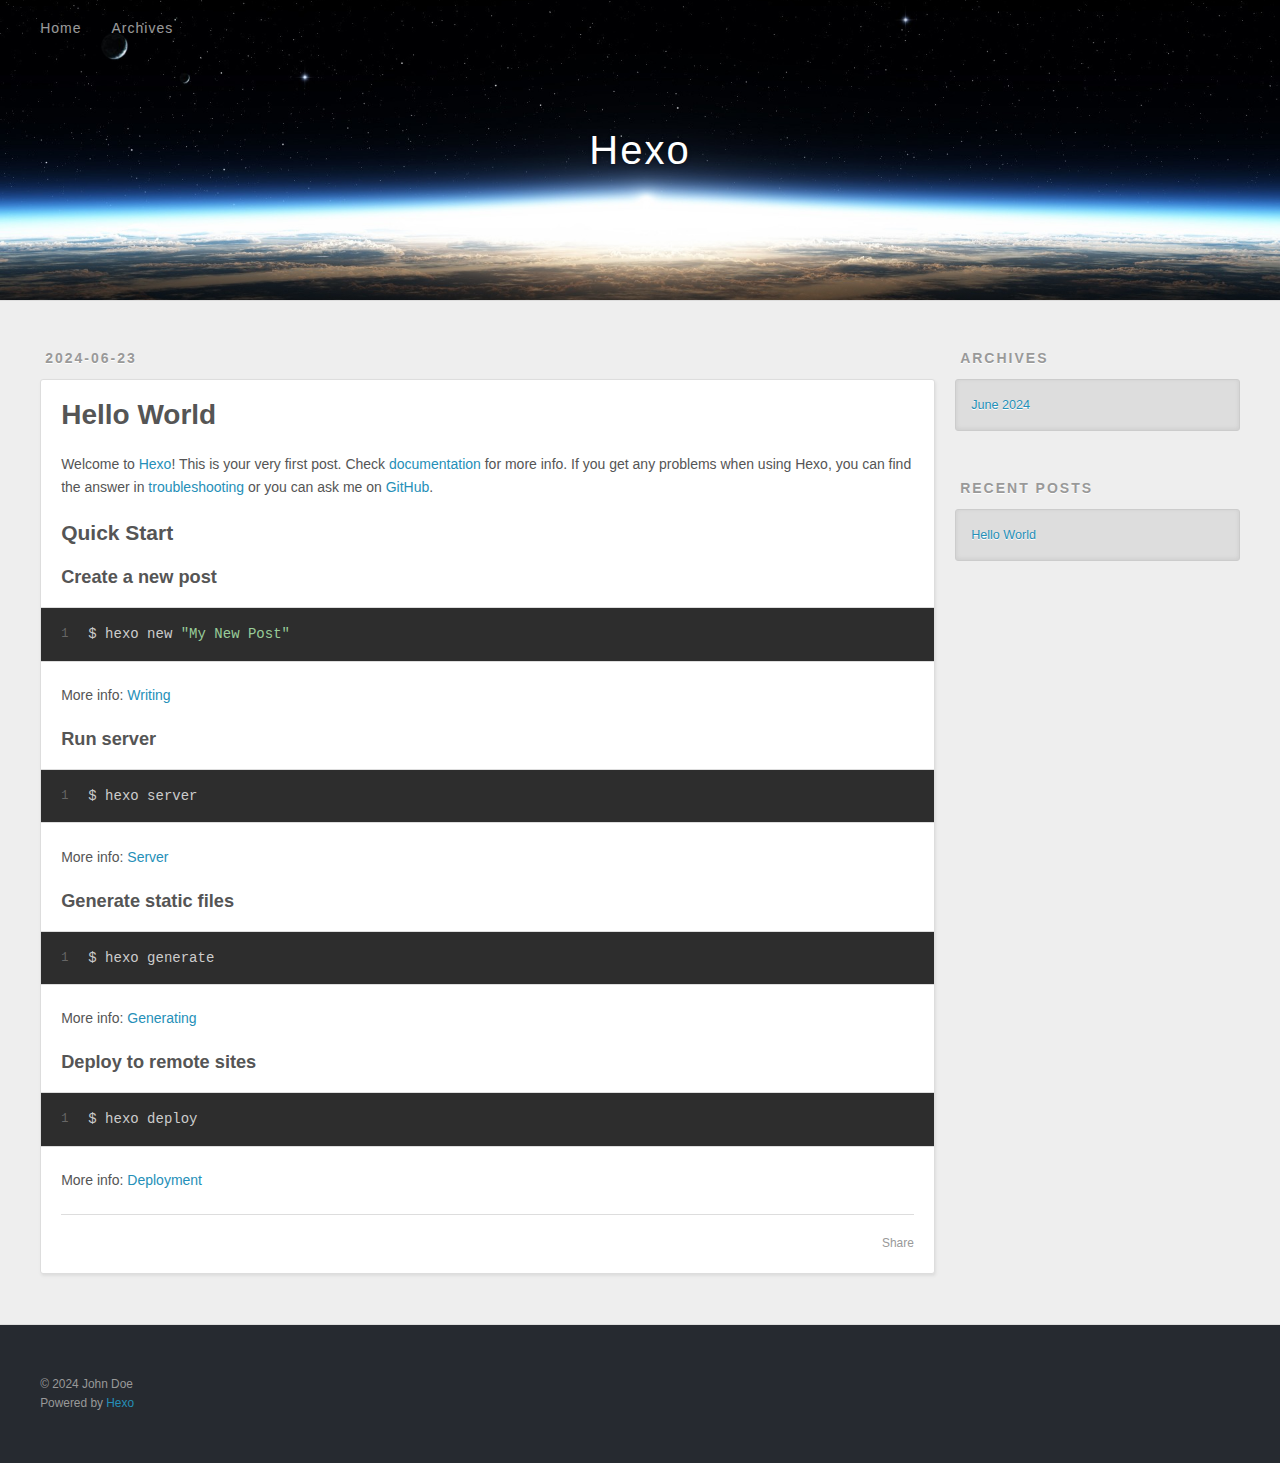
==== index.html @ 30209d8e "Site updated: 2024-06-23 23:14:55" ====
<!DOCTYPE html>
<html>
<head>
  <meta charset="utf-8">
  
  
  <title>Hexo</title>
  <meta name="viewport" content="width=device-width, initial-scale=1, shrink-to-fit=no">
  <meta property="og:type" content="website">
<meta property="og:title" content="Hexo">
<meta property="og:url" content="http://example.com/index.html">
<meta property="og:site_name" content="Hexo">
<meta property="og:locale" content="en_US">
<meta property="article:author" content="John Doe">
<meta name="twitter:card" content="summary">
  
    <link rel="alternate" href="/atom.xml" title="Hexo" type="application/atom+xml">
  
  
    <link rel="shortcut icon" href="/favicon.png">
  
  
  
<link rel="stylesheet" href="/css/style.css">

  
    
<link rel="stylesheet" href="/fancybox/jquery.fancybox.min.css">

  
  
<meta name="generator" content="Hexo 7.2.0"></head>

<body>
  <div id="container">
    <div id="wrap">
      <header id="header">
  <div id="banner"></div>
  <div id="header-outer" class="outer">
    <div id="header-title" class="inner">
      <h1 id="logo-wrap">
        <a href="/" id="logo">Hexo</a>
      </h1>
      
    </div>
    <div id="header-inner" class="inner">
      <nav id="main-nav">
        <a id="main-nav-toggle" class="nav-icon"><span class="fa fa-bars"></span></a>
        
          <a class="main-nav-link" href="/">Home</a>
        
          <a class="main-nav-link" href="/archives">Archives</a>
        
      </nav>
      <nav id="sub-nav">
        
        
          <a class="nav-icon" href="/atom.xml" title="RSS Feed"><span class="fa fa-rss"></span></a>
        
        <a class="nav-icon nav-search-btn" title="Search"><span class="fa fa-search"></span></a>
      </nav>
      <div id="search-form-wrap">
        <form action="//google.com/search" method="get" accept-charset="UTF-8" class="search-form"><input type="search" name="q" class="search-form-input" placeholder="Search"><button type="submit" class="search-form-submit">&#xF002;</button><input type="hidden" name="sitesearch" value="http://example.com"></form>
      </div>
    </div>
  </div>
</header>

      <div class="outer">
        <section id="main">
  
    <article id="post-hello-world" class="h-entry article article-type-post" itemprop="blogPost" itemscope itemtype="https://schema.org/BlogPosting">
  <div class="article-meta">
    <a href="/2024/06/23/hello-world/" class="article-date">
  <time class="dt-published" datetime="2024-06-23T15:07:38.196Z" itemprop="datePublished">2024-06-23</time>
</a>
    
  </div>
  <div class="article-inner">
    
    
      <header class="article-header">
        
  
    <h1 itemprop="name">
      <a class="p-name article-title" href="/2024/06/23/hello-world/">Hello World</a>
    </h1>
  

      </header>
    
    <div class="e-content article-entry" itemprop="articleBody">
      
        <p>Welcome to <a target="_blank" rel="noopener" href="https://hexo.io/">Hexo</a>! This is your very first post. Check <a target="_blank" rel="noopener" href="https://hexo.io/docs/">documentation</a> for more info. If you get any problems when using Hexo, you can find the answer in <a target="_blank" rel="noopener" href="https://hexo.io/docs/troubleshooting.html">troubleshooting</a> or you can ask me on <a target="_blank" rel="noopener" href="https://github.com/hexojs/hexo/issues">GitHub</a>.</p>
<h2 id="Quick-Start"><a href="#Quick-Start" class="headerlink" title="Quick Start"></a>Quick Start</h2><h3 id="Create-a-new-post"><a href="#Create-a-new-post" class="headerlink" title="Create a new post"></a>Create a new post</h3><figure class="highlight bash"><table><tr><td class="gutter"><pre><span class="line">1</span><br></pre></td><td class="code"><pre><span class="line">$ hexo new <span class="string">&quot;My New Post&quot;</span></span><br></pre></td></tr></table></figure>

<p>More info: <a target="_blank" rel="noopener" href="https://hexo.io/docs/writing.html">Writing</a></p>
<h3 id="Run-server"><a href="#Run-server" class="headerlink" title="Run server"></a>Run server</h3><figure class="highlight bash"><table><tr><td class="gutter"><pre><span class="line">1</span><br></pre></td><td class="code"><pre><span class="line">$ hexo server</span><br></pre></td></tr></table></figure>

<p>More info: <a target="_blank" rel="noopener" href="https://hexo.io/docs/server.html">Server</a></p>
<h3 id="Generate-static-files"><a href="#Generate-static-files" class="headerlink" title="Generate static files"></a>Generate static files</h3><figure class="highlight bash"><table><tr><td class="gutter"><pre><span class="line">1</span><br></pre></td><td class="code"><pre><span class="line">$ hexo generate</span><br></pre></td></tr></table></figure>

<p>More info: <a target="_blank" rel="noopener" href="https://hexo.io/docs/generating.html">Generating</a></p>
<h3 id="Deploy-to-remote-sites"><a href="#Deploy-to-remote-sites" class="headerlink" title="Deploy to remote sites"></a>Deploy to remote sites</h3><figure class="highlight bash"><table><tr><td class="gutter"><pre><span class="line">1</span><br></pre></td><td class="code"><pre><span class="line">$ hexo deploy</span><br></pre></td></tr></table></figure>

<p>More info: <a target="_blank" rel="noopener" href="https://hexo.io/docs/one-command-deployment.html">Deployment</a></p>

      
    </div>
    <footer class="article-footer">
      <a data-url="http://example.com/2024/06/23/hello-world/" data-id="clxropepb0000f8lt9ta944ov" data-title="Hello World" class="article-share-link"><span class="fa fa-share">Share</span></a>
      
      
      
    </footer>
  </div>
  
</article>



  


</section>
        
          <aside id="sidebar">
  
    

  
    

  
    
  
    
  <div class="widget-wrap">
    <h3 class="widget-title">Archives</h3>
    <div class="widget">
      <ul class="archive-list"><li class="archive-list-item"><a class="archive-list-link" href="/archives/2024/06/">June 2024</a></li></ul>
    </div>
  </div>


  
    
  <div class="widget-wrap">
    <h3 class="widget-title">Recent Posts</h3>
    <div class="widget">
      <ul>
        
          <li>
            <a href="/2024/06/23/hello-world/">Hello World</a>
          </li>
        
      </ul>
    </div>
  </div>

  
</aside>
        
      </div>
      <footer id="footer">
  
  <div class="outer">
    <div id="footer-info" class="inner">
      
      &copy; 2024 John Doe<br>
      Powered by <a href="https://hexo.io/" target="_blank">Hexo</a>
    </div>
  </div>
</footer>

    </div>
    <nav id="mobile-nav">
  
    <a href="/" class="mobile-nav-link">Home</a>
  
    <a href="/archives" class="mobile-nav-link">Archives</a>
  
</nav>
    


<script src="/js/jquery-3.6.4.min.js"></script>



  
<script src="/fancybox/jquery.fancybox.min.js"></script>




<script src="/js/script.js"></script>





  </div>
</body>
</html>
---- css/style.css ----
body {
  width: 100%;
}
body:before,
body:after {
  content: "";
  display: table;
}
body:after {
  clear: both;
}
html,
body,
div,
span,
applet,
object,
iframe,
h1,
h2,
h3,
h4,
h5,
h6,
p,
blockquote,
pre,
a,
abbr,
acronym,
address,
big,
cite,
code,
del,
dfn,
em,
img,
ins,
kbd,
q,
s,
samp,
small,
strike,
strong,
sub,
sup,
tt,
var,
dl,
dt,
dd,
ol,
ul,
li,
fieldset,
form,
label,
legend,
table,
caption,
tbody,
tfoot,
thead,
tr,
th,
td {
  margin: 0;
  padding: 0;
  border: 0;
  outline: 0;
  font-weight: inherit;
  font-style: inherit;
  font-family: inherit;
  font-size: 100%;
  vertical-align: baseline;
}
body {
  line-height: 1;
  color: #000;
  background: #fff;
}
ol,
ul {
  list-style: none;
}
table {
  border-collapse: separate;
  border-spacing: 0;
  vertical-align: middle;
}
caption,
th,
td {
  text-align: left;
  font-weight: normal;
  vertical-align: middle;
}
a img {
  border: none;
}
input,
button {
  margin: 0;
  padding: 0;
}
input::-moz-focus-inner,
button::-moz-focus-inner {
  border: 0;
  padding: 0;
}
html,
body,
#container {
  height: 100%;
}
body {
  background: #eee;
  font: 14px -apple-system, BlinkMacSystemFont, "Segoe UI", "Roboto", "Oxygen", "Ubuntu", "Cantarell", "Fira Sans", "Droid Sans", "Helvetica Neue", sans-serif;
  -webkit-text-size-adjust: 100%;
}
.outer {
  max-width: 1220px;
  margin: 0 auto;
  padding: 0 20px;
}
.outer:before,
.outer:after {
  content: "";
  display: table;
}
.outer:after {
  clear: both;
}
.inner {
  display: inline;
  float: left;
  width: 98.33333333333333%;
  margin: 0 0.833333333333333%;
}
.left,
.alignleft {
  float: left;
}
.right,
.alignright {
  float: right;
}
.clear {
  clear: both;
}
#container {
  position: relative;
}
.mobile-nav-on {
  overflow: hidden;
}
#wrap {
  height: 100%;
  width: 100%;
  position: absolute;
  top: 0;
  left: 0;
  -webkit-transition: 0.2s ease-out;
  -moz-transition: 0.2s ease-out;
  -ms-transition: 0.2s ease-out;
  transition: 0.2s ease-out;
  z-index: 1;
  background: #eee;
}
.mobile-nav-on #wrap {
  left: 280px;
}
@media screen and (min-width: 768px) {
  #main {
    display: inline;
    float: left;
    width: 73.33333333333333%;
    margin: 0 0.833333333333333%;
  }
}
.article-date,
.article-category-link,
.archive-year,
.widget-title {
  text-decoration: none;
  text-transform: uppercase;
  letter-spacing: 2px;
  color: #999;
  margin-bottom: 1em;
  margin-left: 5px;
  line-height: 1em;
  text-shadow: 0 1px #fff;
  font-weight: bold;
}
.article-inner,
.archive-article-inner {
  background: #fff;
  -webkit-box-shadow: 1px 2px 3px #ddd;
  box-shadow: 1px 2px 3px #ddd;
  border: 1px solid #ddd;
  border-radius: 3px;
}
.article-entry h1,
.widget h1 {
  font-size: 2em;
}
.article-entry h2,
.widget h2 {
  font-size: 1.5em;
}
.article-entry h3,
.widget h3 {
  font-size: 1.3em;
}
.article-entry h4,
.widget h4 {
  font-size: 1.2em;
}
.article-entry h5,
.widget h5 {
  font-size: 1em;
}
.article-entry h6,
.widget h6 {
  font-size: 1em;
  color: #999;
}
.article-entry hr,
.widget hr {
  border: 1px dashed #ddd;
}
.article-entry strong,
.widget strong {
  font-weight: bold;
}
.article-entry em,
.widget em,
.article-entry cite,
.widget cite {
  font-style: italic;
}
.article-entry sup,
.widget sup,
.article-entry sub,
.widget sub {
  font-size: 0.75em;
  line-height: 0;
  position: relative;
  vertical-align: baseline;
}
.article-entry sup,
.widget sup {
  top: -0.5em;
}
.article-entry sub,
.widget sub {
  bottom: -0.2em;
}
.article-entry small,
.widget small {
  font-size: 0.85em;
}
.article-entry acronym,
.widget acronym,
.article-entry abbr,
.widget abbr {
  border-bottom: 1px dotted;
}
.article-entry ul,
.widget ul,
.article-entry ol,
.widget ol,
.article-entry dl,
.widget dl {
  margin: 0 20px;
  line-height: 1.6em;
}
.article-entry ul ul,
.widget ul ul,
.article-entry ol ul,
.widget ol ul,
.article-entry ul ol,
.widget ul ol,
.article-entry ol ol,
.widget ol ol {
  margin-top: 0;
  margin-bottom: 0;
}
.article-entry ul,
.widget ul {
  list-style: disc;
}
.article-entry ol,
.widget ol {
  list-style: decimal;
}
.article-entry dt,
.widget dt {
  font-weight: bold;
}
#header {
  height: 300px;
  position: relative;
  border-bottom: 1px solid #ddd;
}
#header:before,
#header:after {
  content: "";
  position: absolute;
  left: 0;
  right: 0;
  height: 40px;
}
#header:before {
  top: 0;
  background: -webkit-linear-gradient(rgba(0,0,0,0.2), transparent);
  background: -moz-linear-gradient(rgba(0,0,0,0.2), transparent);
  background: -ms-linear-gradient(rgba(0,0,0,0.2), transparent);
  background: linear-gradient(rgba(0,0,0,0.2), transparent);
}
#header:after {
  bottom: 0;
  background: -webkit-linear-gradient(transparent, rgba(0,0,0,0.2));
  background: -moz-linear-gradient(transparent, rgba(0,0,0,0.2));
  background: -ms-linear-gradient(transparent, rgba(0,0,0,0.2));
  background: linear-gradient(transparent, rgba(0,0,0,0.2));
}
#header-outer {
  height: 100%;
  position: relative;
}
#header-inner {
  position: relative;
  overflow: hidden;
}
#banner {
  position: absolute;
  top: 0;
  left: 0;
  width: 100%;
  height: 100%;
  background: url("images/banner.jpg") center #000;
  background-size: cover;
  z-index: -1;
}
#header-title {
  text-align: center;
  height: 40px;
  position: absolute;
  top: 50%;
  left: 0;
  margin-top: -20px;
}
#logo,
#subtitle {
  text-decoration: none;
  color: #fff;
  font-weight: 300;
  text-shadow: 0 1px 4px rgba(0,0,0,0.3);
}
#logo {
  font-size: 40px;
  line-height: 40px;
  letter-spacing: 2px;
}
#subtitle {
  font-size: 16px;
  line-height: 16px;
  letter-spacing: 1px;
}
#subtitle-wrap {
  margin-top: 16px;
}
#main-nav {
  float: left;
  margin-left: -15px;
}
.nav-icon,
.main-nav-link {
  float: left;
  color: #fff;
  opacity: 0.6;
  text-decoration: none;
  text-shadow: 0 1px rgba(0,0,0,0.2);
  -webkit-transition: opacity 0.2s;
  -moz-transition: opacity 0.2s;
  -ms-transition: opacity 0.2s;
  transition: opacity 0.2s;
  display: block;
  padding: 20px 15px;
}
.nav-icon:hover,
.main-nav-link:hover {
  opacity: 1;
}
.nav-icon {
  text-align: center;
  font-size: 14px;
  width: 14px;
  height: 14px;
  padding: 20px 15px;
  position: relative;
  cursor: pointer;
}
.main-nav-link {
  font-weight: 300;
  letter-spacing: 1px;
}
@media screen and (max-width: 479px) {
  .main-nav-link {
    display: none;
  }
}
#main-nav-toggle {
  display: none;
}
@media screen and (max-width: 479px) {
  #main-nav-toggle {
    display: block;
  }
}
#sub-nav {
  float: right;
  margin-right: -15px;
}
#search-form-wrap {
  position: absolute;
  top: 15px;
  width: 150px;
  height: 30px;
  right: -150px;
  opacity: 0;
  -webkit-transition: 0.2s ease-out;
  -moz-transition: 0.2s ease-out;
  -ms-transition: 0.2s ease-out;
  transition: 0.2s ease-out;
}
#search-form-wrap.on {
  opacity: 1;
  right: 0;
}
@media screen and (max-width: 479px) {
  #search-form-wrap {
    width: 100%;
    right: -100%;
  }
}
.search-form {
  position: absolute;
  top: 0;
  left: 0;
  right: 0;
  background: #fff;
  padding: 5px 15px;
  border-radius: 15px;
  -webkit-box-shadow: 0 0 10px rgba(0,0,0,0.3);
  box-shadow: 0 0 10px rgba(0,0,0,0.3);
}
.search-form-input {
  border: none;
  background: none;
  color: #555;
  width: 100%;
  font: 13px -apple-system, BlinkMacSystemFont, "Segoe UI", "Roboto", "Oxygen", "Ubuntu", "Cantarell", "Fira Sans", "Droid Sans", "Helvetica Neue", sans-serif;
  outline: none;
}
.search-form-input::-webkit-search-results-decoration,
.search-form-input::-webkit-search-cancel-button {
  -webkit-appearance: none;
}
.search-form-submit {
  position: absolute;
  top: 50%;
  right: 10px;
  margin-top: -7px;
  font: 13px ForkAwesome;
  border: none;
  background: none;
  color: #bbb;
  cursor: pointer;
}
.search-form-submit:hover,
.search-form-submit:focus {
  color: #777;
}
.article {
  margin: 50px 0;
}
.article-inner {
  overflow: hidden;
}
.article-meta:before,
.article-meta:after {
  content: "";
  display: table;
}
.article-meta:after {
  clear: both;
}
.article-date {
  float: left;
}
.article-category {
  float: left;
  line-height: 1em;
  color: #ccc;
  text-shadow: 0 1px #fff;
  margin-left: 8px;
}
.article-category:before {
  content: "\2022";
}
.article-category-link {
  margin: 0 12px 1em;
}
.article-header {
  padding: 20px 20px 0;
}
.article-title {
  text-decoration: none;
  font-size: 2em;
  font-weight: bold;
  color: #555;
  line-height: 1.1em;
  -webkit-transition: color 0.2s;
  -moz-transition: color 0.2s;
  -ms-transition: color 0.2s;
  transition: color 0.2s;
}
a.article-title:hover {
  color: #258fb8;
}
.article-entry {
  color: #555;
  padding: 0 20px;
}
.article-entry:before,
.article-entry:after {
  content: "";
  display: table;
}
.article-entry:after {
  clear: both;
}
.article-entry p,
.article-entry table {
  line-height: 1.6em;
  margin: 1.6em 0;
}
.article-entry h1,
.article-entry h2,
.article-entry h3,
.article-entry h4,
.article-entry h5,
.article-entry h6 {
  font-weight: bold;
}
.article-entry h1,
.article-entry h2,
.article-entry h3,
.article-entry h4,
.article-entry h5,
.article-entry h6 {
  line-height: 1.1em;
  margin: 1.1em 0;
}
.article-entry a {
  color: #258fb8;
  text-decoration: none;
}
.article-entry a:hover {
  text-decoration: underline;
}
.article-entry ul,
.article-entry ol,
.article-entry dl {
  margin-top: 1.6em;
  margin-bottom: 1.6em;
}
.article-entry img,
.article-entry video {
  max-width: 100%;
  height: auto;
  display: block;
  margin: auto;
}
.article-entry iframe {
  border: none;
}
.article-entry table {
  width: 100%;
  border-collapse: collapse;
  border-spacing: 0;
}
.article-entry th {
  font-weight: bold;
  border-bottom: 3px solid #ddd;
  padding-bottom: 0.5em;
}
.article-entry td {
  border-bottom: 1px solid #ddd;
  padding: 10px 0;
}
.article-entry blockquote {
  font-family: Georgia, "Times New Roman", serif;
  margin: 1.6em 20px;
  text-align: center;
}
.article-entry blockquote footer {
  font-size: 14px;
  margin: 1.6em 0;
  font-family: -apple-system, BlinkMacSystemFont, "Segoe UI", "Roboto", "Oxygen", "Ubuntu", "Cantarell", "Fira Sans", "Droid Sans", "Helvetica Neue", sans-serif;
}
.article-entry blockquote footer cite:before {
  content: "—";
  padding: 0 0.5em;
}
.article-entry .pullquote {
  text-align: left;
  width: 45%;
  margin: 0;
}
.article-entry .pullquote.left {
  margin-left: 0.5em;
  margin-right: 1em;
}
.article-entry .pullquote.right {
  margin-right: 0.5em;
  margin-left: 1em;
}
.article-entry .caption {
  color: #999;
  display: block;
  font-size: 0.9em;
  margin-top: 0.5em;
  position: relative;
  text-align: center;
}
.article-entry .video-container {
  position: relative;
  padding-top: 56.25%;
  height: 0;
  overflow: hidden;
}
.article-entry .video-container iframe,
.article-entry .video-container object,
.article-entry .video-container embed {
  position: absolute;
  top: 0;
  left: 0;
  width: 100%;
  height: 100%;
  margin-top: 0;
}
.article-more-link a {
  display: inline-block;
  line-height: 1em;
  padding: 6px 15px;
  border-radius: 15px;
  background: #eee;
  color: #999;
  text-shadow: 0 1px #fff;
  text-decoration: none;
}
.article-more-link a:hover {
  background: #258fb8;
  color: #fff;
  text-decoration: none;
  text-shadow: 0 1px #1e7293;
}
.article-footer {
  font-size: 0.85em;
  line-height: 1.6em;
  border-top: 1px solid #ddd;
  padding-top: 1.6em;
  margin: 0 20px 20px;
}
.article-footer:before,
.article-footer:after {
  content: "";
  display: table;
}
.article-footer:after {
  clear: both;
}
.article-footer a {
  color: #999;
  text-decoration: none;
}
.article-footer a:hover {
  color: #555;
}
.article-tag-list-item {
  float: left;
  margin-right: 10px;
}
.article-tag-list-link:before {
  content: "#";
}
.article-comment-link {
  float: right;
}
.article-comment-link:before {
  padding-right: 8px;
}
.article-share-link {
  cursor: pointer;
  float: right;
  margin-left: 20px;
}
.article-share-link:before {
  padding-right: 6px;
}
#article-nav {
  position: relative;
}
#article-nav:before,
#article-nav:after {
  content: "";
  display: table;
}
#article-nav:after {
  clear: both;
}
@media screen and (min-width: 768px) {
  #article-nav {
    margin: 50px 0;
  }
  #article-nav:before {
    width: 8px;
    height: 8px;
    position: absolute;
    top: 50%;
    left: 50%;
    margin-top: -4px;
    margin-left: -4px;
    content: "";
    border-radius: 50%;
    background: #ddd;
    -webkit-box-shadow: 0 1px 2px #fff;
    box-shadow: 0 1px 2px #fff;
  }
}
.article-nav-link-wrap {
  text-decoration: none;
  text-shadow: 0 1px #fff;
  color: #999;
  -webkit-box-sizing: border-box;
  -moz-box-sizing: border-box;
  box-sizing: border-box;
  margin-top: 50px;
  text-align: center;
  display: block;
}
.article-nav-link-wrap:hover {
  color: #555;
}
@media screen and (min-width: 768px) {
  .article-nav-link-wrap {
    width: 50%;
    margin-top: 0;
  }
}
@media screen and (min-width: 768px) {
  #article-nav-newer {
    float: left;
    text-align: right;
    padding-right: 20px;
  }
}
@media screen and (min-width: 768px) {
  #article-nav-older {
    float: right;
    text-align: left;
    padding-left: 20px;
  }
}
.article-nav-caption {
  text-transform: uppercase;
  letter-spacing: 2px;
  color: #ddd;
  line-height: 1em;
  font-weight: bold;
}
#article-nav-newer .article-nav-caption {
  margin-right: -2px;
}
.article-nav-title {
  font-size: 0.85em;
  line-height: 1.6em;
  margin-top: 0.5em;
}
.article-share-box {
  position: absolute;
  display: none;
  background: #fff;
  -webkit-box-shadow: 1px 2px 10px rgba(0,0,0,0.2);
  box-shadow: 1px 2px 10px rgba(0,0,0,0.2);
  border-radius: 3px;
  margin-left: -145px;
  overflow: hidden;
  z-index: 1;
}
.article-share-box.on {
  display: block;
}
.article-share-input {
  width: 100%;
  background: none;
  -webkit-box-sizing: border-box;
  -moz-box-sizing: border-box;
  box-sizing: border-box;
  font: 14px -apple-system, BlinkMacSystemFont, "Segoe UI", "Roboto", "Oxygen", "Ubuntu", "Cantarell", "Fira Sans", "Droid Sans", "Helvetica Neue", sans-serif;
  padding: 0 15px;
  color: #555;
  outline: none;
  border: 1px solid #ddd;
  border-radius: 3px 3px 0 0;
  height: 36px;
  line-height: 36px;
}
.article-share-links {
  background: #eee;
}
.article-share-links:before,
.article-share-links:after {
  content: "";
  display: table;
}
.article-share-links:after {
  clear: both;
}
.article-share-twitter,
.article-share-facebook,
.article-share-pinterest,
.article-share-linkedin {
  width: 50px;
  height: 36px;
  display: block;
  float: left;
  position: relative;
  color: #999;
  text-shadow: 0 1px #fff;
}
.article-share-twitter:before,
.article-share-facebook:before,
.article-share-pinterest:before,
.article-share-linkedin:before {
  font-size: 20px;
  width: 20px;
  height: 20px;
  position: absolute;
  top: 50%;
  left: 50%;
  margin-top: -10px;
  margin-left: -10px;
  text-align: center;
}
.article-share-twitter:hover,
.article-share-facebook:hover,
.article-share-pinterest:hover,
.article-share-linkedin:hover {
  color: #fff;
}
.article-share-twitter:hover {
  background: #00aced;
  text-shadow: 0 1px #008abe;
}
.article-share-facebook:hover {
  background: #3b5998;
  text-shadow: 0 1px #2f477a;
}
.article-share-pinterest:hover {
  background: #cb2027;
  text-shadow: 0 1px #a21a1f;
}
.article-share-linkedin:hover {
  background: #0077b5;
  text-shadow: 0 1px #005f91;
}
.article-gallery {
  background: #000;
  position: relative;
}
.article-gallery-photos {
  position: relative;
  overflow: hidden;
}
.article-gallery-img {
  display: none;
  max-width: 100%;
}
.article-gallery-img:first-child {
  display: block;
}
.article-gallery-img.loaded {
  position: absolute;
  display: block;
}
.article-gallery-img img {
  display: block;
  max-width: 100%;
  margin: 0 auto;
}
#comments {
  background: #fff;
  -webkit-box-shadow: 1px 2px 3px #ddd;
  box-shadow: 1px 2px 3px #ddd;
  padding: 20px;
  border: 1px solid #ddd;
  border-radius: 3px;
  margin: 50px 0;
}
#comments a {
  color: #258fb8;
}
.archives-wrap {
  margin: 50px 0;
}
.archives:before,
.archives:after {
  content: "";
  display: table;
}
.archives:after {
  clear: both;
}
.archive-year-wrap {
  margin-bottom: 1em;
}
.archives {
  -webkit-column-gap: 10px;
  -moz-column-gap: 10px;
  column-gap: 10px;
}
@media screen and (min-width: 480px) and (max-width: 767px) {
  .archives {
    -webkit-column-count: 2;
    -moz-column-count: 2;
    column-count: 2;
  }
}
@media screen and (min-width: 768px) {
  .archives {
    -webkit-column-count: 3;
    -moz-column-count: 3;
    column-count: 3;
  }
}
.archive-article {
  -webkit-column-break-inside: avoid;
  page-break-inside: avoid;
  overflow: hidden;
  break-inside: avoid-column;
}
.archive-article-inner {
  padding: 10px;
  margin-bottom: 15px;
}
.archive-article-title {
  text-decoration: none;
  font-weight: bold;
  color: #555;
  -webkit-transition: color 0.2s;
  -moz-transition: color 0.2s;
  -ms-transition: color 0.2s;
  transition: color 0.2s;
  line-height: 1.6em;
}
.archive-article-title:hover {
  color: #258fb8;
}
.archive-article-footer {
  margin-top: 1em;
}
.archive-article-date {
  color: #999;
  text-decoration: none;
  font-size: 0.85em;
  line-height: 1em;
  margin-bottom: 0.5em;
  display: block;
}
#page-nav {
  margin: 50px auto;
  background: #fff;
  -webkit-box-shadow: 1px 2px 3px #ddd;
  box-shadow: 1px 2px 3px #ddd;
  border: 1px solid #ddd;
  border-radius: 3px;
  text-align: center;
  color: #999;
  overflow: hidden;
}
#page-nav:before,
#page-nav:after {
  content: "";
  display: table;
}
#page-nav:after {
  clear: both;
}
#page-nav a,
#page-nav span {
  padding: 10px 20px;
  line-height: 1;
  height: 2ex;
}
#page-nav a {
  color: #999;
  text-decoration: none;
}
#page-nav a:hover {
  background: #999;
  color: #fff;
}
#page-nav .prev {
  float: left;
}
#page-nav .next {
  float: right;
}
#page-nav .page-number {
  display: inline-block;
}
@media screen and (max-width: 479px) {
  #page-nav .page-number {
    display: none;
  }
}
#page-nav .current {
  color: #555;
  font-weight: bold;
}
#page-nav .space {
  color: #ddd;
}
#footer {
  background: #262a30;
  padding: 50px 0;
  border-top: 1px solid #ddd;
  color: #999;
}
#footer a {
  color: #258fb8;
  text-decoration: none;
}
#footer a:hover {
  text-decoration: underline;
}
#footer-info {
  line-height: 1.6em;
  font-size: 0.85em;
}
.article-entry pre,
.article-entry .highlight {
  background: #2d2d2d;
  margin: 0 -20px;
  padding: 15px 20px;
  border-style: solid;
  border-color: #ddd;
  border-width: 1px 0;
  overflow: auto;
  color: #ccc;
  line-height: 22.400000000000002px;
}
.article-entry .highlight .gutter pre,
.article-entry .gist .gist-file .gist-data .line-numbers {
  color: #666;
  font-size: 0.85em;
}
.article-entry pre,
.article-entry code {
  font-family: "Source Code Pro", Consolas, Monaco, Menlo, Consolas, monospace;
}
.article-entry code {
  background: #eee;
  text-shadow: 0 1px #fff;
  padding: 0 0.3em;
}
.article-entry pre code {
  background: none;
  text-shadow: none;
  padding: 0;
}
.article-entry .highlight pre {
  border: none;
  margin: 0;
  padding: 0;
}
.article-entry .highlight table {
  margin: 0;
  width: auto;
}
.article-entry .highlight td {
  border: none;
  padding: 0;
}
.article-entry .highlight figcaption {
  font-size: 0.85em;
  color: #999;
  line-height: 1em;
  margin-bottom: 1em;
}
.article-entry .highlight figcaption:before,
.article-entry .highlight figcaption:after {
  content: "";
  display: table;
}
.article-entry .highlight figcaption:after {
  clear: both;
}
.article-entry .highlight figcaption a {
  float: right;
}
.article-entry .highlight .gutter {
  -moz-user-select: none;
  -ms-user-select: none;
  -webkit-user-select: none;
  -webkit-user-select: none;
  -moz-user-select: none;
  -ms-user-select: none;
  user-select: none;
}
.article-entry .highlight .gutter pre {
  text-align: right;
  padding-right: 20px;
}
.article-entry .highlight .line {
  height: 22.400000000000002px;
}
.article-entry .highlight .line.marked {
  background: #515151;
}
.article-entry .gist {
  margin: 0 -20px;
  border-style: solid;
  border-color: #ddd;
  border-width: 1px 0;
  background: #2d2d2d;
  padding: 15px 20px 15px 0;
}
.article-entry .gist .gist-file {
  border: none;
  font-family: "Source Code Pro", Consolas, Monaco, Menlo, Consolas, monospace;
  margin: 0;
}
.article-entry .gist .gist-file .gist-data {
  background: none;
  border: none;
}
.article-entry .gist .gist-file .gist-data .line-numbers {
  background: none;
  border: none;
  padding: 0 20px 0 0;
}
.article-entry .gist .gist-file .gist-data .line-data {
  padding: 0 !important;
}
.article-entry .gist .gist-file .highlight {
  margin: 0;
  padding: 0;
  border: none;
}
.article-entry .gist .gist-file .gist-meta {
  background: #2d2d2d;
  color: #999;
  font: 0.85em -apple-system, BlinkMacSystemFont, "Segoe UI", "Roboto", "Oxygen", "Ubuntu", "Cantarell", "Fira Sans", "Droid Sans", "Helvetica Neue", sans-serif;
  text-shadow: 0 0;
  padding: 0;
  margin-top: 1em;
  margin-left: 20px;
}
.article-entry .gist .gist-file .gist-meta a {
  color: #258fb8;
  font-weight: normal;
}
.article-entry .gist .gist-file .gist-meta a:hover {
  text-decoration: underline;
}
pre .comment,
pre .title {
  color: #999;
}
pre .variable,
pre .attribute,
pre .tag,
pre .regexp,
pre .ruby .constant,
pre .xml .tag .title,
pre .xml .pi,
pre .xml .doctype,
pre .html .doctype,
pre .css .id,
pre .css .class,
pre .css .pseudo {
  color: #f2777a;
}
pre .number,
pre .preprocessor,
pre .built_in,
pre .literal,
pre .params,
pre .constant {
  color: #f99157;
}
pre .class,
pre .ruby .class .title,
pre .css .rules .attribute {
  color: #9c9;
}
pre .string,
pre .value,
pre .inheritance,
pre .header,
pre .ruby .symbol,
pre .xml .cdata {
  color: #9c9;
}
pre .css .hexcolor {
  color: #6cc;
}
pre .function,
pre .python .decorator,
pre .python .title,
pre .ruby .function .title,
pre .ruby .title .keyword,
pre .perl .sub,
pre .javascript .title,
pre .coffeescript .title {
  color: #69c;
}
pre .keyword,
pre .javascript .function {
  color: #c9c;
}
@media screen and (max-width: 479px) {
  #mobile-nav {
    position: absolute;
    top: 0;
    left: 0;
    width: 280px;
    height: 100%;
    background: #191919;
    border-right: 1px solid #fff;
  }
}
@media screen and (max-width: 479px) {
  .mobile-nav-link {
    display: block;
    color: #999;
    text-decoration: none;
    padding: 15px 20px;
    font-weight: bold;
  }
  .mobile-nav-link:hover {
    color: #fff;
  }
}
@media screen and (min-width: 768px) {
  #sidebar {
    display: inline;
    float: left;
    width: 23.333333333333332%;
    margin: 0 0.833333333333333%;
  }
}
.widget-wrap {
  margin: 50px 0;
}
.widget {
  color: #777;
  text-shadow: 0 1px #fff;
  background: #ddd;
  -webkit-box-shadow: 0 -1px 4px #ccc inset;
  box-shadow: 0 -1px 4px #ccc inset;
  border: 1px solid #ccc;
  padding: 15px;
  border-radius: 3px;
}
.widget a {
  color: #258fb8;
  text-decoration: none;
}
.widget a:hover {
  text-decoration: underline;
}
.widget ul ul,
.widget ol ul,
.widget dl ul,
.widget ul ol,
.widget ol ol,
.widget dl ol,
.widget ul dl,
.widget ol dl,
.widget dl dl {
  margin-left: 15px;
  list-style: disc;
}
.widget {
  line-height: 1.6em;
  word-wrap: break-word;
  font-size: 0.9em;
}
.widget ul,
.widget ol {
  list-style: none;
  margin: 0;
}
.widget ul ul,
.widget ol ul,
.widget ul ol,
.widget ol ol {
  margin: 0 20px;
}
.widget ul ul,
.widget ol ul {
  list-style: disc;
}
.widget ul ol,
.widget ol ol {
  list-style: decimal;
}
.category-list-count,
.tag-list-count,
.archive-list-count {
  padding-left: 5px;
  color: #999;
  font-size: 0.85em;
}
.category-list-count:before,
.tag-list-count:before,
.archive-list-count:before {
  content: "(";
}
.category-list-count:after,
.tag-list-count:after,
.archive-list-count:after {
  content: ")";
}
.tagcloud a {
  margin-right: 5px;
  display: inline-block;
}
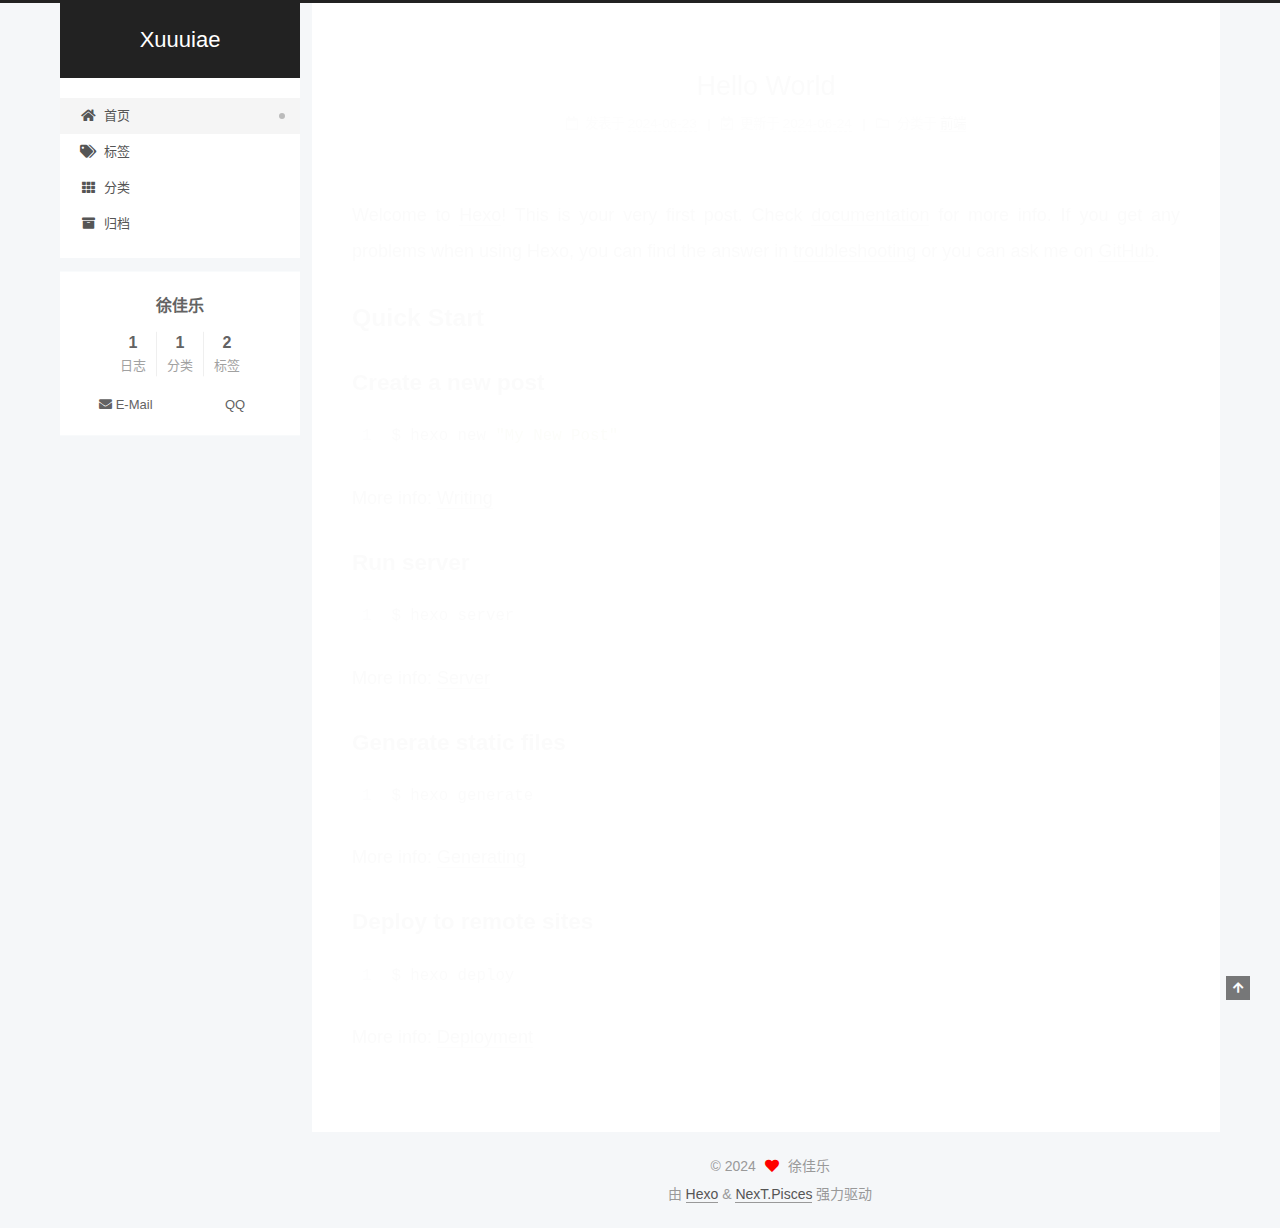
==== commit 7ecf43b7: "Site updated: 2024-06-24 00:36:18" ====
--- a/index.html
+++ b/index.html
@@ -1,205 +1,415 @@
 <!DOCTYPE html>
-<html>
+<html lang="zh-CN">
 <head>
-  <meta charset="utf-8">
-  
-  
-  <title>Hexo</title>
-  <meta name="viewport" content="width=device-width, initial-scale=1, shrink-to-fit=no">
+  <meta charset="UTF-8">
+<meta name="viewport" content="width=device-width, initial-scale=1, maximum-scale=2">
+<meta name="theme-color" content="#222">
+<meta name="generator" content="Hexo 7.2.0">
+  <link rel="apple-touch-icon" sizes="180x180" href="/images/apple-touch-icon-next.png">
+  <link rel="icon" type="image/png" sizes="32x32" href="/images/favicon-32x32-next.png">
+  <link rel="icon" type="image/png" sizes="16x16" href="/images/favicon-16x16-next.png">
+  <link rel="mask-icon" href="/images/logo.svg" color="#222">
+
+<link rel="stylesheet" href="/css/main.css">
+
+
+<link rel="stylesheet" href="/lib/font-awesome/css/all.min.css">
+
+<script id="hexo-configurations">
+    var NexT = window.NexT || {};
+    var CONFIG = {"hostname":"example.com","root":"/","scheme":"Pisces","version":"7.8.0","exturl":false,"sidebar":{"position":"left","display":"post","padding":18,"offset":12,"onmobile":false},"copycode":{"enable":false,"show_result":false,"style":null},"back2top":{"enable":true,"sidebar":false,"scrollpercent":false},"bookmark":{"enable":false,"color":"#222","save":"auto"},"fancybox":false,"mediumzoom":false,"lazyload":false,"pangu":false,"comments":{"style":"tabs","active":null,"storage":true,"lazyload":false,"nav":null},"algolia":{"hits":{"per_page":10},"labels":{"input_placeholder":"Search for Posts","hits_empty":"We didn't find any results for the search: ${query}","hits_stats":"${hits} results found in ${time} ms"}},"localsearch":{"enable":false,"trigger":"auto","top_n_per_article":1,"unescape":false,"preload":false},"motion":{"enable":true,"async":false,"transition":{"post_block":"fadeIn","post_header":"slideDownIn","post_body":"slideDownIn","coll_header":"slideLeftIn","sidebar":"slideUpIn"}}};
+  </script>
+
   <meta property="og:type" content="website">
-<meta property="og:title" content="Hexo">
+<meta property="og:title" content="Xuuuiae">
 <meta property="og:url" content="http://example.com/index.html">
-<meta property="og:site_name" content="Hexo">
-<meta property="og:locale" content="en_US">
-<meta property="article:author" content="John Doe">
+<meta property="og:site_name" content="Xuuuiae">
+<meta property="og:locale" content="zh_CN">
+<meta property="article:author" content="徐佳乐">
 <meta name="twitter:card" content="summary">
-  
-    <link rel="alternate" href="/atom.xml" title="Hexo" type="application/atom+xml">
-  
-  
-    <link rel="shortcut icon" href="/favicon.png">
-  
-  
-  
-<link rel="stylesheet" href="/css/style.css">
-
-  
-    
-<link rel="stylesheet" href="/fancybox/jquery.fancybox.min.css">
-
-  
-  
-<meta name="generator" content="Hexo 7.2.0"></head>
-
-<body>
-  <div id="container">
-    <div id="wrap">
-      <header id="header">
-  <div id="banner"></div>
-  <div id="header-outer" class="outer">
-    <div id="header-title" class="inner">
-      <h1 id="logo-wrap">
-        <a href="/" id="logo">Hexo</a>
-      </h1>
+
+<link rel="canonical" href="http://example.com/">
+
+
+<script id="page-configurations">
+  // https://hexo.io/docs/variables.html
+  CONFIG.page = {
+    sidebar: "",
+    isHome : true,
+    isPost : false,
+    lang   : 'zh-CN'
+  };
+</script>
+
+  <title>Xuuuiae</title>
+  
+
+
+
+
+
+
+  <noscript>
+  <style>
+  .use-motion .brand,
+  .use-motion .menu-item,
+  .sidebar-inner,
+  .use-motion .post-block,
+  .use-motion .pagination,
+  .use-motion .comments,
+  .use-motion .post-header,
+  .use-motion .post-body,
+  .use-motion .collection-header { opacity: initial; }
+
+  .use-motion .site-title,
+  .use-motion .site-subtitle {
+    opacity: initial;
+    top: initial;
+  }
+
+  .use-motion .logo-line-before i { left: initial; }
+  .use-motion .logo-line-after i { right: initial; }
+  </style>
+</noscript>
+
+</head>
+
+<body itemscope itemtype="http://schema.org/WebPage">
+  <div class="container use-motion">
+    <div class="headband"></div>
+
+    <header class="header" itemscope itemtype="http://schema.org/WPHeader">
+      <div class="header-inner"><div class="site-brand-container">
+  <div class="site-nav-toggle">
+    <div class="toggle" aria-label="切换导航栏">
+      <span class="toggle-line toggle-line-first"></span>
+      <span class="toggle-line toggle-line-middle"></span>
+      <span class="toggle-line toggle-line-last"></span>
+    </div>
+  </div>
+
+  <div class="site-meta">
+
+    <a href="/" class="brand" rel="start">
+      <span class="logo-line-before"><i></i></span>
+      <h1 class="site-title">Xuuuiae</h1>
+      <span class="logo-line-after"><i></i></span>
+    </a>
+  </div>
+
+  <div class="site-nav-right">
+    <div class="toggle popup-trigger">
+    </div>
+  </div>
+</div>
+
+
+
+
+<nav class="site-nav">
+  <ul id="menu" class="main-menu menu">
+        <li class="menu-item menu-item-home">
+
+    <a href="/" rel="section"><i class="fa fa-home fa-fw"></i>首页</a>
+
+  </li>
+        <li class="menu-item menu-item-tags">
+
+    <a href="/tags/" rel="section"><i class="fa fa-tags fa-fw"></i>标签</a>
+
+  </li>
+        <li class="menu-item menu-item-categories">
+
+    <a href="/categories/" rel="section"><i class="fa fa-th fa-fw"></i>分类</a>
+
+  </li>
+        <li class="menu-item menu-item-archives">
+
+    <a href="/archives/" rel="section"><i class="fa fa-archive fa-fw"></i>归档</a>
+
+  </li>
+  </ul>
+</nav>
+
+
+
+
+</div>
+    </header>
+
+    
+  <div class="back-to-top">
+    <i class="fa fa-arrow-up"></i>
+    <span>0%</span>
+  </div>
+
+
+    <main class="main">
+      <div class="main-inner">
+        <div class="content-wrap">
+          
+
+          <div class="content index posts-expand">
+            
+      
+  
+  
+  <article itemscope itemtype="http://schema.org/Article" class="post-block" lang="zh-CN">
+    <link itemprop="mainEntityOfPage" href="http://example.com/2024/06/23/hello-world/">
+
+    <span hidden itemprop="author" itemscope itemtype="http://schema.org/Person">
+      <meta itemprop="image" content="/images/avatar.gif">
+      <meta itemprop="name" content="徐佳乐">
+      <meta itemprop="description" content="">
+    </span>
+
+    <span hidden itemprop="publisher" itemscope itemtype="http://schema.org/Organization">
+      <meta itemprop="name" content="Xuuuiae">
+    </span>
+      <header class="post-header">
+        <h2 class="post-title" itemprop="name headline">
+          
+            <a href="/2024/06/23/hello-world/" class="post-title-link" itemprop="url">Hello World</a>
+        </h2>
+
+        <div class="post-meta">
+            <span class="post-meta-item">
+              <span class="post-meta-item-icon">
+                <i class="far fa-calendar"></i>
+              </span>
+              <span class="post-meta-item-text">发表于</span>
+
+              <time title="创建时间：2024-06-23 23:07:38" itemprop="dateCreated datePublished" datetime="2024-06-23T23:07:38+08:00">2024-06-23</time>
+            </span>
+              <span class="post-meta-item">
+                <span class="post-meta-item-icon">
+                  <i class="far fa-calendar-check"></i>
+                </span>
+                <span class="post-meta-item-text">更新于</span>
+                <time title="修改时间：2024-06-24 00:24:55" itemprop="dateModified" datetime="2024-06-24T00:24:55+08:00">2024-06-24</time>
+              </span>
+            <span class="post-meta-item">
+              <span class="post-meta-item-icon">
+                <i class="far fa-folder"></i>
+              </span>
+              <span class="post-meta-item-text">分类于</span>
+                <span itemprop="about" itemscope itemtype="http://schema.org/Thing">
+                  <a href="/categories/%E5%89%8D%E7%AB%AF/" itemprop="url" rel="index"><span itemprop="name">前端</span></a>
+                </span>
+            </span>
+
+          
+
+        </div>
+      </header>
+
+    
+    
+    
+    <div class="post-body" itemprop="articleBody">
+
+      
+          <p>Welcome to <a target="_blank" rel="noopener" href="https://hexo.io/">Hexo</a>! This is your very first post. Check <a target="_blank" rel="noopener" href="https://hexo.io/docs/">documentation</a> for more info. If you get any problems when using Hexo, you can find the answer in <a target="_blank" rel="noopener" href="https://hexo.io/docs/troubleshooting.html">troubleshooting</a> or you can ask me on <a target="_blank" rel="noopener" href="https://github.com/hexojs/hexo/issues">GitHub</a>.</p>
+<h2 id="Quick-Start"><a href="#Quick-Start" class="headerlink" title="Quick Start"></a>Quick Start</h2><h3 id="Create-a-new-post"><a href="#Create-a-new-post" class="headerlink" title="Create a new post"></a>Create a new post</h3><figure class="highlight bash"><table><tr><td class="gutter"><pre><span class="line">1</span><br></pre></td><td class="code"><pre><span class="line">$ hexo new <span class="string">&quot;My New Post&quot;</span></span><br></pre></td></tr></table></figure>
+
+<p>More info: <a target="_blank" rel="noopener" href="https://hexo.io/docs/writing.html">Writing</a></p>
+<h3 id="Run-server"><a href="#Run-server" class="headerlink" title="Run server"></a>Run server</h3><figure class="highlight bash"><table><tr><td class="gutter"><pre><span class="line">1</span><br></pre></td><td class="code"><pre><span class="line">$ hexo server</span><br></pre></td></tr></table></figure>
+
+<p>More info: <a target="_blank" rel="noopener" href="https://hexo.io/docs/server.html">Server</a></p>
+<h3 id="Generate-static-files"><a href="#Generate-static-files" class="headerlink" title="Generate static files"></a>Generate static files</h3><figure class="highlight bash"><table><tr><td class="gutter"><pre><span class="line">1</span><br></pre></td><td class="code"><pre><span class="line">$ hexo generate</span><br></pre></td></tr></table></figure>
+
+<p>More info: <a target="_blank" rel="noopener" href="https://hexo.io/docs/generating.html">Generating</a></p>
+<h3 id="Deploy-to-remote-sites"><a href="#Deploy-to-remote-sites" class="headerlink" title="Deploy to remote sites"></a>Deploy to remote sites</h3><figure class="highlight bash"><table><tr><td class="gutter"><pre><span class="line">1</span><br></pre></td><td class="code"><pre><span class="line">$ hexo deploy</span><br></pre></td></tr></table></figure>
+
+<p>More info: <a target="_blank" rel="noopener" href="https://hexo.io/docs/one-command-deployment.html">Deployment</a></p>
+
       
     </div>
-    <div id="header-inner" class="inner">
-      <nav id="main-nav">
-        <a id="main-nav-toggle" class="nav-icon"><span class="fa fa-bars"></span></a>
+
+    
+    
+    
+      <footer class="post-footer">
+        <div class="post-eof"></div>
+      </footer>
+  </article>
+  
+  
+  
+
+
+  
+
+
+
+          </div>
+          
+
+<script>
+  window.addEventListener('tabs:register', () => {
+    let { activeClass } = CONFIG.comments;
+    if (CONFIG.comments.storage) {
+      activeClass = localStorage.getItem('comments_active') || activeClass;
+    }
+    if (activeClass) {
+      let activeTab = document.querySelector(`a[href="#comment-${activeClass}"]`);
+      if (activeTab) {
+        activeTab.click();
+      }
+    }
+  });
+  if (CONFIG.comments.storage) {
+    window.addEventListener('tabs:click', event => {
+      if (!event.target.matches('.tabs-comment .tab-content .tab-pane')) return;
+      let commentClass = event.target.classList[1];
+      localStorage.setItem('comments_active', commentClass);
+    });
+  }
+</script>
+
+        </div>
+          
+  
+  <div class="toggle sidebar-toggle">
+    <span class="toggle-line toggle-line-first"></span>
+    <span class="toggle-line toggle-line-middle"></span>
+    <span class="toggle-line toggle-line-last"></span>
+  </div>
+
+  <aside class="sidebar">
+    <div class="sidebar-inner">
+
+      <ul class="sidebar-nav motion-element">
+        <li class="sidebar-nav-toc">
+          文章目录
+        </li>
+        <li class="sidebar-nav-overview">
+          站点概览
+        </li>
+      </ul>
+
+      <!--noindex-->
+      <div class="post-toc-wrap sidebar-panel">
+      </div>
+      <!--/noindex-->
+
+      <div class="site-overview-wrap sidebar-panel">
+        <div class="site-author motion-element" itemprop="author" itemscope itemtype="http://schema.org/Person">
+  <p class="site-author-name" itemprop="name">徐佳乐</p>
+  <div class="site-description" itemprop="description"></div>
+</div>
+<div class="site-state-wrap motion-element">
+  <nav class="site-state">
+      <div class="site-state-item site-state-posts">
+          <a href="/archives/">
         
-          <a class="main-nav-link" href="/">Home</a>
+          <span class="site-state-item-count">1</span>
+          <span class="site-state-item-name">日志</span>
+        </a>
+      </div>
+      <div class="site-state-item site-state-categories">
+            <a href="/categories/">
+          
+        <span class="site-state-item-count">1</span>
+        <span class="site-state-item-name">分类</span></a>
+      </div>
+      <div class="site-state-item site-state-tags">
+            <a href="/tags/">
+          
+        <span class="site-state-item-count">2</span>
+        <span class="site-state-item-name">标签</span></a>
+      </div>
+  </nav>
+</div>
+  <div class="links-of-author motion-element">
+      <span class="links-of-author-item">
+        <a href="mailto:2289548073@qq.com" title="E-Mail → mailto:2289548073@qq.com" rel="noopener" target="_blank"><i class="fa fa-envelope fa-fw"></i>E-Mail</a>
+      </span>
+      <span class="links-of-author-item">
+        <a href="/2289548073" title="QQ → 2289548073"><i class="qq fa-fw"></i>QQ</a>
+      </span>
+  </div>
+
+
+
+      </div>
+
+    </div>
+  </aside>
+  <div id="sidebar-dimmer"></div>
+
+
+      </div>
+    </main>
+
+    <footer class="footer">
+      <div class="footer-inner">
         
-          <a class="main-nav-link" href="/archives">Archives</a>
+
         
-      </nav>
-      <nav id="sub-nav">
+
+<div class="copyright">
+  
+  &copy; 
+  <span itemprop="copyrightYear">2024</span>
+  <span class="with-love">
+    <i class="fa fa-heart"></i>
+  </span>
+  <span class="author" itemprop="copyrightHolder">徐佳乐</span>
+</div>
+  <div class="powered-by">由 <a href="https://hexo.io/" class="theme-link" rel="noopener" target="_blank">Hexo</a> & <a href="https://pisces.theme-next.org/" class="theme-link" rel="noopener" target="_blank">NexT.Pisces</a> 强力驱动
+  </div>
+
         
-        
-          <a class="nav-icon" href="/atom.xml" title="RSS Feed"><span class="fa fa-rss"></span></a>
-        
-        <a class="nav-icon nav-search-btn" title="Search"><span class="fa fa-search"></span></a>
-      </nav>
-      <div id="search-form-wrap">
-        <form action="//google.com/search" method="get" accept-charset="UTF-8" class="search-form"><input type="search" name="q" class="search-form-input" placeholder="Search"><button type="submit" class="search-form-submit">&#xF002;</button><input type="hidden" name="sitesearch" value="http://example.com"></form>
-      </div>
-    </div>
-  </div>
-</header>
-
-      <div class="outer">
-        <section id="main">
-  
-    <article id="post-hello-world" class="h-entry article article-type-post" itemprop="blogPost" itemscope itemtype="https://schema.org/BlogPosting">
-  <div class="article-meta">
-    <a href="/2024/06/23/hello-world/" class="article-date">
-  <time class="dt-published" datetime="2024-06-23T15:07:38.196Z" itemprop="datePublished">2024-06-23</time>
-</a>
-    
-  </div>
-  <div class="article-inner">
-    
-    
-      <header class="article-header">
-        
-  
-    <h1 itemprop="name">
-      <a class="p-name article-title" href="/2024/06/23/hello-world/">Hello World</a>
-    </h1>
-  
-
-      </header>
-    
-    <div class="e-content article-entry" itemprop="articleBody">
-      
-        <p>Welcome to <a target="_blank" rel="noopener" href="https://hexo.io/">Hexo</a>! This is your very first post. Check <a target="_blank" rel="noopener" href="https://hexo.io/docs/">documentation</a> for more info. If you get any problems when using Hexo, you can find the answer in <a target="_blank" rel="noopener" href="https://hexo.io/docs/troubleshooting.html">troubleshooting</a> or you can ask me on <a target="_blank" rel="noopener" href="https://github.com/hexojs/hexo/issues">GitHub</a>.</p>
-<h2 id="Quick-Start"><a href="#Quick-Start" class="headerlink" title="Quick Start"></a>Quick Start</h2><h3 id="Create-a-new-post"><a href="#Create-a-new-post" class="headerlink" title="Create a new post"></a>Create a new post</h3><figure class="highlight bash"><table><tr><td class="gutter"><pre><span class="line">1</span><br></pre></td><td class="code"><pre><span class="line">$ hexo new <span class="string">&quot;My New Post&quot;</span></span><br></pre></td></tr></table></figure>
-
-<p>More info: <a target="_blank" rel="noopener" href="https://hexo.io/docs/writing.html">Writing</a></p>
-<h3 id="Run-server"><a href="#Run-server" class="headerlink" title="Run server"></a>Run server</h3><figure class="highlight bash"><table><tr><td class="gutter"><pre><span class="line">1</span><br></pre></td><td class="code"><pre><span class="line">$ hexo server</span><br></pre></td></tr></table></figure>
-
-<p>More info: <a target="_blank" rel="noopener" href="https://hexo.io/docs/server.html">Server</a></p>
-<h3 id="Generate-static-files"><a href="#Generate-static-files" class="headerlink" title="Generate static files"></a>Generate static files</h3><figure class="highlight bash"><table><tr><td class="gutter"><pre><span class="line">1</span><br></pre></td><td class="code"><pre><span class="line">$ hexo generate</span><br></pre></td></tr></table></figure>
-
-<p>More info: <a target="_blank" rel="noopener" href="https://hexo.io/docs/generating.html">Generating</a></p>
-<h3 id="Deploy-to-remote-sites"><a href="#Deploy-to-remote-sites" class="headerlink" title="Deploy to remote sites"></a>Deploy to remote sites</h3><figure class="highlight bash"><table><tr><td class="gutter"><pre><span class="line">1</span><br></pre></td><td class="code"><pre><span class="line">$ hexo deploy</span><br></pre></td></tr></table></figure>
-
-<p>More info: <a target="_blank" rel="noopener" href="https://hexo.io/docs/one-command-deployment.html">Deployment</a></p>
-
-      
-    </div>
-    <footer class="article-footer">
-      <a data-url="http://example.com/2024/06/23/hello-world/" data-id="clxropepb0000f8lt9ta944ov" data-title="Hello World" class="article-share-link"><span class="fa fa-share">Share</span></a>
-      
-      
-      
+
+
+
+
+
+
+
+
+      </div>
     </footer>
   </div>
-  
-</article>
-
-
-
-  
-
-
-</section>
-        
-          <aside id="sidebar">
-  
-    
-
-  
-    
-
-  
-    
-  
-    
-  <div class="widget-wrap">
-    <h3 class="widget-title">Archives</h3>
-    <div class="widget">
-      <ul class="archive-list"><li class="archive-list-item"><a class="archive-list-link" href="/archives/2024/06/">June 2024</a></li></ul>
-    </div>
-  </div>
-
-
-  
-    
-  <div class="widget-wrap">
-    <h3 class="widget-title">Recent Posts</h3>
-    <div class="widget">
-      <ul>
-        
-          <li>
-            <a href="/2024/06/23/hello-world/">Hello World</a>
-          </li>
-        
-      </ul>
-    </div>
-  </div>
-
-  
-</aside>
-        
-      </div>
-      <footer id="footer">
-  
-  <div class="outer">
-    <div id="footer-info" class="inner">
-      
-      &copy; 2024 John Doe<br>
-      Powered by <a href="https://hexo.io/" target="_blank">Hexo</a>
-    </div>
-  </div>
-</footer>
-
-    </div>
-    <nav id="mobile-nav">
-  
-    <a href="/" class="mobile-nav-link">Home</a>
-  
-    <a href="/archives" class="mobile-nav-link">Archives</a>
-  
-</nav>
-    
-
-
-<script src="/js/jquery-3.6.4.min.js"></script>
-
-
-
-  
-<script src="/fancybox/jquery.fancybox.min.js"></script>
-
-
-
-
-<script src="/js/script.js"></script>
-
-
-
-
-
-  </div>
+
+  
+  <script src="/lib/anime.min.js"></script>
+  <script src="/lib/velocity/velocity.min.js"></script>
+  <script src="/lib/velocity/velocity.ui.min.js"></script>
+
+<script src="/js/utils.js"></script>
+
+<script src="/js/motion.js"></script>
+
+
+<script src="/js/schemes/pisces.js"></script>
+
+
+<script src="/js/next-boot.js"></script>
+
+
+
+
+  
+
+
+
+
+
+
+
+
+
+
+
+
+
+
+
+  
+
+  
+
 </body>
-</html>+</html>
--- a/css/main.css
+++ b/css/main.css
@@ -0,0 +1,2441 @@
+:root {
+  --body-bg-color: #f5f7f9;
+  --content-bg-color: #fff;
+  --card-bg-color: #f5f5f5;
+  --text-color: #555;
+  --blockquote-color: #666;
+  --link-color: #555;
+  --link-hover-color: #222;
+  --brand-color: #fff;
+  --brand-hover-color: #fff;
+  --table-row-odd-bg-color: #f9f9f9;
+  --table-row-hover-bg-color: #f5f5f5;
+  --menu-item-bg-color: #f5f5f5;
+  --btn-default-bg: #fff;
+  --btn-default-color: #555;
+  --btn-default-border-color: #555;
+  --btn-default-hover-bg: #222;
+  --btn-default-hover-color: #fff;
+  --btn-default-hover-border-color: #222;
+}
+html {
+  line-height: 1.15; /* 1 */
+  -webkit-text-size-adjust: 100%; /* 2 */
+}
+body {
+  margin: 0;
+}
+main {
+  display: block;
+}
+h1 {
+  font-size: 2em;
+  margin: 0.67em 0;
+}
+hr {
+  box-sizing: content-box; /* 1 */
+  height: 0; /* 1 */
+  overflow: visible; /* 2 */
+}
+pre {
+  font-family: monospace, monospace; /* 1 */
+  font-size: 1em; /* 2 */
+}
+a {
+  background: transparent;
+}
+abbr[title] {
+  border-bottom: none; /* 1 */
+  text-decoration: underline; /* 2 */
+  text-decoration: underline dotted; /* 2 */
+}
+b,
+strong {
+  font-weight: bolder;
+}
+code,
+kbd,
+samp {
+  font-family: monospace, monospace; /* 1 */
+  font-size: 1em; /* 2 */
+}
+small {
+  font-size: 80%;
+}
+sub,
+sup {
+  font-size: 75%;
+  line-height: 0;
+  position: relative;
+  vertical-align: baseline;
+}
+sub {
+  bottom: -0.25em;
+}
+sup {
+  top: -0.5em;
+}
+img {
+  border-style: none;
+}
+button,
+input,
+optgroup,
+select,
+textarea {
+  font-family: inherit; /* 1 */
+  font-size: 100%; /* 1 */
+  line-height: 1.15; /* 1 */
+  margin: 0; /* 2 */
+}
+button,
+input {
+/* 1 */
+  overflow: visible;
+}
+button,
+select {
+/* 1 */
+  text-transform: none;
+}
+button,
+[type='button'],
+[type='reset'],
+[type='submit'] {
+  -webkit-appearance: button;
+}
+button::-moz-focus-inner,
+[type='button']::-moz-focus-inner,
+[type='reset']::-moz-focus-inner,
+[type='submit']::-moz-focus-inner {
+  border-style: none;
+  padding: 0;
+}
+button:-moz-focusring,
+[type='button']:-moz-focusring,
+[type='reset']:-moz-focusring,
+[type='submit']:-moz-focusring {
+  outline: 1px dotted ButtonText;
+}
+fieldset {
+  padding: 0.35em 0.75em 0.625em;
+}
+legend {
+  box-sizing: border-box; /* 1 */
+  color: inherit; /* 2 */
+  display: table; /* 1 */
+  max-width: 100%; /* 1 */
+  padding: 0; /* 3 */
+  white-space: normal; /* 1 */
+}
+progress {
+  vertical-align: baseline;
+}
+textarea {
+  overflow: auto;
+}
+[type='checkbox'],
+[type='radio'] {
+  box-sizing: border-box; /* 1 */
+  padding: 0; /* 2 */
+}
+[type='number']::-webkit-inner-spin-button,
+[type='number']::-webkit-outer-spin-button {
+  height: auto;
+}
+[type='search'] {
+  outline-offset: -2px; /* 2 */
+  -webkit-appearance: textfield; /* 1 */
+}
+[type='search']::-webkit-search-decoration {
+  -webkit-appearance: none;
+}
+::-webkit-file-upload-button {
+  font: inherit; /* 2 */
+  -webkit-appearance: button; /* 1 */
+}
+details {
+  display: block;
+}
+summary {
+  display: list-item;
+}
+template {
+  display: none;
+}
+[hidden] {
+  display: none;
+}
+::selection {
+  background: #262a30;
+  color: #eee;
+}
+html,
+body {
+  height: 100%;
+}
+body {
+  background: var(--body-bg-color);
+  color: var(--text-color);
+  font-family: 'Lato', "PingFang SC", "Microsoft YaHei", sans-serif;
+  font-size: 1em;
+  line-height: 2;
+}
+@media (max-width: 991px) {
+  body {
+    padding-left: 0 !important;
+    padding-right: 0 !important;
+  }
+}
+h1,
+h2,
+h3,
+h4,
+h5,
+h6 {
+  font-family: 'Lato', "PingFang SC", "Microsoft YaHei", sans-serif;
+  font-weight: bold;
+  line-height: 1.5;
+  margin: 20px 0 15px;
+}
+h1 {
+  font-size: 1.5em;
+}
+h2 {
+  font-size: 1.375em;
+}
+h3 {
+  font-size: 1.25em;
+}
+h4 {
+  font-size: 1.125em;
+}
+h5 {
+  font-size: 1em;
+}
+h6 {
+  font-size: 0.875em;
+}
+p {
+  margin: 0 0 20px 0;
+}
+a,
+span.exturl {
+  border-bottom: 1px solid #999;
+  color: var(--link-color);
+  outline: 0;
+  text-decoration: none;
+  overflow-wrap: break-word;
+  word-wrap: break-word;
+  cursor: pointer;
+}
+a:hover,
+span.exturl:hover {
+  border-bottom-color: var(--link-hover-color);
+  color: var(--link-hover-color);
+}
+iframe,
+img,
+video {
+  display: block;
+  margin-left: auto;
+  margin-right: auto;
+  max-width: 100%;
+}
+hr {
+  background-image: repeating-linear-gradient(-45deg, #ddd, #ddd 4px, transparent 4px, transparent 8px);
+  border: 0;
+  height: 3px;
+  margin: 40px 0;
+}
+blockquote {
+  border-left: 4px solid #ddd;
+  color: var(--blockquote-color);
+  margin: 0;
+  padding: 0 15px;
+}
+blockquote cite::before {
+  content: '-';
+  padding: 0 5px;
+}
+dt {
+  font-weight: bold;
+}
+dd {
+  margin: 0;
+  padding: 0;
+}
+kbd {
+  background-color: #f5f5f5;
+  background-image: linear-gradient(#eee, #fff, #eee);
+  border: 1px solid #ccc;
+  border-radius: 0.2em;
+  box-shadow: 0.1em 0.1em 0.2em rgba(0,0,0,0.1);
+  color: #555;
+  font-family: inherit;
+  padding: 0.1em 0.3em;
+  white-space: nowrap;
+}
+.table-container {
+  overflow: auto;
+}
+table {
+  border-collapse: collapse;
+  border-spacing: 0;
+  font-size: 0.875em;
+  margin: 0 0 20px 0;
+  width: 100%;
+}
+tbody tr:nth-of-type(odd) {
+  background: var(--table-row-odd-bg-color);
+}
+tbody tr:hover {
+  background: var(--table-row-hover-bg-color);
+}
+caption,
+th,
+td {
+  font-weight: normal;
+  padding: 8px;
+  vertical-align: middle;
+}
+th,
+td {
+  border: 1px solid #ddd;
+  border-bottom: 3px solid #ddd;
+}
+th {
+  font-weight: 700;
+  padding-bottom: 10px;
+}
+td {
+  border-bottom-width: 1px;
+}
+.btn {
+  background: var(--btn-default-bg);
+  border: 2px solid var(--btn-default-border-color);
+  border-radius: 2px;
+  color: var(--btn-default-color);
+  display: inline-block;
+  font-size: 0.875em;
+  line-height: 2;
+  padding: 0 20px;
+  text-decoration: none;
+  transition-property: background-color;
+  transition-delay: 0s;
+  transition-duration: 0.2s;
+  transition-timing-function: ease-in-out;
+}
+.btn:hover {
+  background: var(--btn-default-hover-bg);
+  border-color: var(--btn-default-hover-border-color);
+  color: var(--btn-default-hover-color);
+}
+.btn + .btn {
+  margin: 0 0 8px 8px;
+}
+.btn .fa-fw {
+  text-align: left;
+  width: 1.285714285714286em;
+}
+.toggle {
+  line-height: 0;
+}
+.toggle .toggle-line {
+  background: #fff;
+  display: inline-block;
+  height: 2px;
+  left: 0;
+  position: relative;
+  top: 0;
+  transition: all 0.4s;
+  vertical-align: top;
+  width: 100%;
+}
+.toggle .toggle-line:not(:first-child) {
+  margin-top: 3px;
+}
+.toggle.toggle-arrow .toggle-line-first {
+  left: 50%;
+  top: 2px;
+  transform: rotate(45deg);
+  width: 50%;
+}
+.toggle.toggle-arrow .toggle-line-middle {
+  left: 2px;
+  width: 90%;
+}
+.toggle.toggle-arrow .toggle-line-last {
+  left: 50%;
+  top: -2px;
+  transform: rotate(-45deg);
+  width: 50%;
+}
+.toggle.toggle-close .toggle-line-first {
+  transform: rotate(-45deg);
+  top: 5px;
+}
+.toggle.toggle-close .toggle-line-middle {
+  opacity: 0;
+}
+.toggle.toggle-close .toggle-line-last {
+  transform: rotate(45deg);
+  top: -5px;
+}
+.highlight,
+pre {
+  background: #f7f7f7;
+  color: #4d4d4c;
+  line-height: 1.6;
+  margin: 0 auto 20px;
+}
+pre,
+code {
+  font-family: consolas, Menlo, monospace, "PingFang SC", "Microsoft YaHei";
+}
+code {
+  background: #eee;
+  border-radius: 3px;
+  color: #555;
+  padding: 2px 4px;
+  overflow-wrap: break-word;
+  word-wrap: break-word;
+}
+.highlight *::selection {
+  background: #d6d6d6;
+}
+.highlight pre {
+  border: 0;
+  margin: 0;
+  padding: 10px 0;
+}
+.highlight table {
+  border: 0;
+  margin: 0;
+  width: auto;
+}
+.highlight td {
+  border: 0;
+  padding: 0;
+}
+.highlight figcaption {
+  background: #eff2f3;
+  color: #4d4d4c;
+  display: flex;
+  font-size: 0.875em;
+  justify-content: space-between;
+  line-height: 1.2;
+  padding: 0.5em;
+}
+.highlight figcaption a {
+  color: #4d4d4c;
+}
+.highlight figcaption a:hover {
+  border-bottom-color: #4d4d4c;
+}
+.highlight .gutter {
+  -moz-user-select: none;
+  -ms-user-select: none;
+  -webkit-user-select: none;
+  user-select: none;
+}
+.highlight .gutter pre {
+  background: #eff2f3;
+  color: #869194;
+  padding-left: 10px;
+  padding-right: 10px;
+  text-align: right;
+}
+.highlight .code pre {
+  background: #f7f7f7;
+  padding-left: 10px;
+  width: 100%;
+}
+.gist table {
+  width: auto;
+}
+.gist table td {
+  border: 0;
+}
+pre {
+  overflow: auto;
+  padding: 10px;
+}
+pre code {
+  background: none;
+  color: #4d4d4c;
+  font-size: 0.875em;
+  padding: 0;
+  text-shadow: none;
+}
+pre .deletion {
+  background: #fdd;
+}
+pre .addition {
+  background: #dfd;
+}
+pre .meta {
+  color: #eab700;
+  -moz-user-select: none;
+  -ms-user-select: none;
+  -webkit-user-select: none;
+  user-select: none;
+}
+pre .comment {
+  color: #8e908c;
+}
+pre .variable,
+pre .attribute,
+pre .tag,
+pre .name,
+pre .regexp,
+pre .ruby .constant,
+pre .xml .tag .title,
+pre .xml .pi,
+pre .xml .doctype,
+pre .html .doctype,
+pre .css .id,
+pre .css .class,
+pre .css .pseudo {
+  color: #c82829;
+}
+pre .number,
+pre .preprocessor,
+pre .built_in,
+pre .builtin-name,
+pre .literal,
+pre .params,
+pre .constant,
+pre .command {
+  color: #f5871f;
+}
+pre .ruby .class .title,
+pre .css .rules .attribute,
+pre .string,
+pre .symbol,
+pre .value,
+pre .inheritance,
+pre .header,
+pre .ruby .symbol,
+pre .xml .cdata,
+pre .special,
+pre .formula {
+  color: #718c00;
+}
+pre .title,
+pre .css .hexcolor {
+  color: #3e999f;
+}
+pre .function,
+pre .python .decorator,
+pre .python .title,
+pre .ruby .function .title,
+pre .ruby .title .keyword,
+pre .perl .sub,
+pre .javascript .title,
+pre .coffeescript .title {
+  color: #4271ae;
+}
+pre .keyword,
+pre .javascript .function {
+  color: #8959a8;
+}
+.blockquote-center {
+  border-left: none;
+  margin: 40px 0;
+  padding: 0;
+  position: relative;
+  text-align: center;
+}
+.blockquote-center .fa {
+  display: block;
+  opacity: 0.6;
+  position: absolute;
+  width: 100%;
+}
+.blockquote-center .fa-quote-left {
+  border-top: 1px solid #ccc;
+  text-align: left;
+  top: -20px;
+}
+.blockquote-center .fa-quote-right {
+  border-bottom: 1px solid #ccc;
+  text-align: right;
+  bottom: -20px;
+}
+.blockquote-center p,
+.blockquote-center div {
+  text-align: center;
+}
+.post-body .group-picture img {
+  margin: 0 auto;
+  padding: 0 3px;
+}
+.group-picture-row {
+  margin-bottom: 6px;
+  overflow: hidden;
+}
+.group-picture-column {
+  float: left;
+  margin-bottom: 10px;
+}
+.post-body .label {
+  color: #555;
+  display: inline;
+  padding: 0 2px;
+}
+.post-body .label.default {
+  background: #f0f0f0;
+}
+.post-body .label.primary {
+  background: #efe6f7;
+}
+.post-body .label.info {
+  background: #e5f2f8;
+}
+.post-body .label.success {
+  background: #e7f4e9;
+}
+.post-body .label.warning {
+  background: #fcf6e1;
+}
+.post-body .label.danger {
+  background: #fae8eb;
+}
+.post-body .tabs {
+  margin-bottom: 20px;
+}
+.post-body .tabs,
+.tabs-comment {
+  display: block;
+  padding-top: 10px;
+  position: relative;
+}
+.post-body .tabs ul.nav-tabs,
+.tabs-comment ul.nav-tabs {
+  display: flex;
+  flex-wrap: wrap;
+  margin: 0;
+  margin-bottom: -1px;
+  padding: 0;
+}
+@media (max-width: 413px) {
+  .post-body .tabs ul.nav-tabs,
+  .tabs-comment ul.nav-tabs {
+    display: block;
+    margin-bottom: 5px;
+  }
+}
+.post-body .tabs ul.nav-tabs li.tab,
+.tabs-comment ul.nav-tabs li.tab {
+  border-bottom: 1px solid #ddd;
+  border-left: 1px solid transparent;
+  border-right: 1px solid transparent;
+  border-top: 3px solid transparent;
+  flex-grow: 1;
+  list-style-type: none;
+  border-radius: 0 0 0 0;
+}
+@media (max-width: 413px) {
+  .post-body .tabs ul.nav-tabs li.tab,
+  .tabs-comment ul.nav-tabs li.tab {
+    border-bottom: 1px solid transparent;
+    border-left: 3px solid transparent;
+    border-right: 1px solid transparent;
+    border-top: 1px solid transparent;
+  }
+}
+@media (max-width: 413px) {
+  .post-body .tabs ul.nav-tabs li.tab,
+  .tabs-comment ul.nav-tabs li.tab {
+    border-radius: 0;
+  }
+}
+.post-body .tabs ul.nav-tabs li.tab a,
+.tabs-comment ul.nav-tabs li.tab a {
+  border-bottom: initial;
+  display: block;
+  line-height: 1.8;
+  outline: 0;
+  padding: 0.25em 0.75em;
+  text-align: center;
+  transition-delay: 0s;
+  transition-duration: 0.2s;
+  transition-timing-function: ease-out;
+}
+.post-body .tabs ul.nav-tabs li.tab a i,
+.tabs-comment ul.nav-tabs li.tab a i {
+  width: 1.285714285714286em;
+}
+.post-body .tabs ul.nav-tabs li.tab.active,
+.tabs-comment ul.nav-tabs li.tab.active {
+  border-bottom: 1px solid transparent;
+  border-left: 1px solid #ddd;
+  border-right: 1px solid #ddd;
+  border-top: 3px solid #fc6423;
+}
+@media (max-width: 413px) {
+  .post-body .tabs ul.nav-tabs li.tab.active,
+  .tabs-comment ul.nav-tabs li.tab.active {
+    border-bottom: 1px solid #ddd;
+    border-left: 3px solid #fc6423;
+    border-right: 1px solid #ddd;
+    border-top: 1px solid #ddd;
+  }
+}
+.post-body .tabs ul.nav-tabs li.tab.active a,
+.tabs-comment ul.nav-tabs li.tab.active a {
+  color: var(--link-color);
+  cursor: default;
+}
+.post-body .tabs .tab-content .tab-pane,
+.tabs-comment .tab-content .tab-pane {
+  border: 1px solid #ddd;
+  border-top: 0;
+  padding: 20px 20px 0 20px;
+  border-radius: 0;
+}
+.post-body .tabs .tab-content .tab-pane:not(.active),
+.tabs-comment .tab-content .tab-pane:not(.active) {
+  display: none;
+}
+.post-body .tabs .tab-content .tab-pane.active,
+.tabs-comment .tab-content .tab-pane.active {
+  display: block;
+}
+.post-body .tabs .tab-content .tab-pane.active:nth-of-type(1),
+.tabs-comment .tab-content .tab-pane.active:nth-of-type(1) {
+  border-radius: 0 0 0 0;
+}
+@media (max-width: 413px) {
+  .post-body .tabs .tab-content .tab-pane.active:nth-of-type(1),
+  .tabs-comment .tab-content .tab-pane.active:nth-of-type(1) {
+    border-radius: 0;
+  }
+}
+.post-body .note {
+  border-radius: 3px;
+  margin-bottom: 20px;
+  padding: 1em;
+  position: relative;
+  border: 1px solid #eee;
+  border-left-width: 5px;
+}
+.post-body .note h2,
+.post-body .note h3,
+.post-body .note h4,
+.post-body .note h5,
+.post-body .note h6 {
+  margin-top: 0;
+  border-bottom: initial;
+  margin-bottom: 0;
+  padding-top: 0;
+}
+.post-body .note p:first-child,
+.post-body .note ul:first-child,
+.post-body .note ol:first-child,
+.post-body .note table:first-child,
+.post-body .note pre:first-child,
+.post-body .note blockquote:first-child,
+.post-body .note img:first-child {
+  margin-top: 0;
+}
+.post-body .note p:last-child,
+.post-body .note ul:last-child,
+.post-body .note ol:last-child,
+.post-body .note table:last-child,
+.post-body .note pre:last-child,
+.post-body .note blockquote:last-child,
+.post-body .note img:last-child {
+  margin-bottom: 0;
+}
+.post-body .note.default {
+  border-left-color: #777;
+}
+.post-body .note.default h2,
+.post-body .note.default h3,
+.post-body .note.default h4,
+.post-body .note.default h5,
+.post-body .note.default h6 {
+  color: #777;
+}
+.post-body .note.primary {
+  border-left-color: #6f42c1;
+}
+.post-body .note.primary h2,
+.post-body .note.primary h3,
+.post-body .note.primary h4,
+.post-body .note.primary h5,
+.post-body .note.primary h6 {
+  color: #6f42c1;
+}
+.post-body .note.info {
+  border-left-color: #428bca;
+}
+.post-body .note.info h2,
+.post-body .note.info h3,
+.post-body .note.info h4,
+.post-body .note.info h5,
+.post-body .note.info h6 {
+  color: #428bca;
+}
+.post-body .note.success {
+  border-left-color: #5cb85c;
+}
+.post-body .note.success h2,
+.post-body .note.success h3,
+.post-body .note.success h4,
+.post-body .note.success h5,
+.post-body .note.success h6 {
+  color: #5cb85c;
+}
+.post-body .note.warning {
+  border-left-color: #f0ad4e;
+}
+.post-body .note.warning h2,
+.post-body .note.warning h3,
+.post-body .note.warning h4,
+.post-body .note.warning h5,
+.post-body .note.warning h6 {
+  color: #f0ad4e;
+}
+.post-body .note.danger {
+  border-left-color: #d9534f;
+}
+.post-body .note.danger h2,
+.post-body .note.danger h3,
+.post-body .note.danger h4,
+.post-body .note.danger h5,
+.post-body .note.danger h6 {
+  color: #d9534f;
+}
+.pagination .prev,
+.pagination .next,
+.pagination .page-number,
+.pagination .space {
+  display: inline-block;
+  margin: 0 10px;
+  padding: 0 11px;
+  position: relative;
+  top: -1px;
+}
+@media (max-width: 767px) {
+  .pagination .prev,
+  .pagination .next,
+  .pagination .page-number,
+  .pagination .space {
+    margin: 0 5px;
+  }
+}
+.pagination {
+  border-top: 1px solid #eee;
+  margin: 120px 0 0;
+  text-align: center;
+}
+.pagination .prev,
+.pagination .next,
+.pagination .page-number {
+  border-bottom: 0;
+  border-top: 1px solid #eee;
+  transition-property: border-color;
+  transition-delay: 0s;
+  transition-duration: 0.2s;
+  transition-timing-function: ease-in-out;
+}
+.pagination .prev:hover,
+.pagination .next:hover,
+.pagination .page-number:hover {
+  border-top-color: #222;
+}
+.pagination .space {
+  margin: 0;
+  padding: 0;
+}
+.pagination .prev {
+  margin-left: 0;
+}
+.pagination .next {
+  margin-right: 0;
+}
+.pagination .page-number.current {
+  background: #ccc;
+  border-top-color: #ccc;
+  color: #fff;
+}
+@media (max-width: 767px) {
+  .pagination {
+    border-top: none;
+  }
+  .pagination .prev,
+  .pagination .next,
+  .pagination .page-number {
+    border-bottom: 1px solid #eee;
+    border-top: 0;
+    margin-bottom: 10px;
+    padding: 0 10px;
+  }
+  .pagination .prev:hover,
+  .pagination .next:hover,
+  .pagination .page-number:hover {
+    border-bottom-color: #222;
+  }
+}
+.comments {
+  margin-top: 60px;
+  overflow: hidden;
+}
+.comment-button-group {
+  display: flex;
+  flex-wrap: wrap-reverse;
+  justify-content: center;
+  margin: 1em 0;
+}
+.comment-button-group .comment-button {
+  margin: 0.1em 0.2em;
+}
+.comment-button-group .comment-button.active {
+  background: var(--btn-default-hover-bg);
+  border-color: var(--btn-default-hover-border-color);
+  color: var(--btn-default-hover-color);
+}
+.comment-position {
+  display: none;
+}
+.comment-position.active {
+  display: block;
+}
+.tabs-comment {
+  background: var(--content-bg-color);
+  margin-top: 4em;
+  padding-top: 0;
+}
+.tabs-comment .comments {
+  border: 0;
+  box-shadow: none;
+  margin-top: 0;
+  padding-top: 0;
+}
+.container {
+  min-height: 100%;
+  position: relative;
+}
+.main-inner {
+  margin: 0 auto;
+  width: calc(100% - 20px);
+}
+@media (min-width: 1200px) {
+  .main-inner {
+    width: 1160px;
+  }
+}
+@media (min-width: 1600px) {
+  .main-inner {
+    width: 73%;
+  }
+}
+@media (max-width: 767px) {
+  .content-wrap {
+    padding: 0 20px;
+  }
+}
+.header {
+  background: transparent;
+}
+.header-inner {
+  margin: 0 auto;
+  width: calc(100% - 20px);
+}
+@media (min-width: 1200px) {
+  .header-inner {
+    width: 1160px;
+  }
+}
+@media (min-width: 1600px) {
+  .header-inner {
+    width: 73%;
+  }
+}
+.site-brand-container {
+  display: flex;
+  flex-shrink: 0;
+  padding: 0 10px;
+}
+.headband {
+  background: #222;
+  height: 3px;
+}
+.site-meta {
+  flex-grow: 1;
+  text-align: center;
+}
+@media (max-width: 767px) {
+  .site-meta {
+    text-align: center;
+  }
+}
+.brand {
+  border-bottom: none;
+  color: var(--brand-color);
+  display: inline-block;
+  line-height: 1.375em;
+  padding: 0 40px;
+  position: relative;
+}
+.brand:hover {
+  color: var(--brand-hover-color);
+}
+.site-title {
+  font-family: 'Lato', "PingFang SC", "Microsoft YaHei", sans-serif;
+  font-size: 1.375em;
+  font-weight: normal;
+  margin: 0;
+}
+.site-subtitle {
+  color: #ddd;
+  font-size: 0.8125em;
+  margin: 10px 0;
+}
+.use-motion .brand {
+  opacity: 0;
+}
+.use-motion .site-title,
+.use-motion .site-subtitle,
+.use-motion .custom-logo-image {
+  opacity: 0;
+  position: relative;
+  top: -10px;
+}
+.site-nav-toggle,
+.site-nav-right {
+  display: none;
+}
+@media (max-width: 767px) {
+  .site-nav-toggle,
+  .site-nav-right {
+    display: flex;
+    flex-direction: column;
+    justify-content: center;
+  }
+}
+.site-nav-toggle .toggle,
+.site-nav-right .toggle {
+  color: var(--text-color);
+  padding: 10px;
+  width: 22px;
+}
+.site-nav-toggle .toggle .toggle-line,
+.site-nav-right .toggle .toggle-line {
+  background: var(--text-color);
+  border-radius: 1px;
+}
+.site-nav {
+  display: block;
+}
+@media (max-width: 767px) {
+  .site-nav {
+    clear: both;
+    display: none;
+  }
+}
+.site-nav.site-nav-on {
+  display: block;
+}
+.menu {
+  margin-top: 20px;
+  padding-left: 0;
+  text-align: center;
+}
+.menu-item {
+  display: inline-block;
+  list-style: none;
+  margin: 0 10px;
+}
+@media (max-width: 767px) {
+  .menu-item {
+    display: block;
+    margin-top: 10px;
+  }
+  .menu-item.menu-item-search {
+    display: none;
+  }
+}
+.menu-item a,
+.menu-item span.exturl {
+  border-bottom: 0;
+  display: block;
+  font-size: 0.8125em;
+  transition-property: border-color;
+  transition-delay: 0s;
+  transition-duration: 0.2s;
+  transition-timing-function: ease-in-out;
+}
+@media (hover: none) {
+  .menu-item a:hover,
+  .menu-item span.exturl:hover {
+    border-bottom-color: transparent !important;
+  }
+}
+.menu-item .fa,
+.menu-item .fab,
+.menu-item .far,
+.menu-item .fas {
+  margin-right: 8px;
+}
+.menu-item .badge {
+  display: inline-block;
+  font-weight: bold;
+  line-height: 1;
+  margin-left: 0.35em;
+  margin-top: 0.35em;
+  text-align: center;
+  white-space: nowrap;
+}
+@media (max-width: 767px) {
+  .menu-item .badge {
+    float: right;
+    margin-left: 0;
+  }
+}
+.menu-item-active a,
+.menu .menu-item a:hover,
+.menu .menu-item span.exturl:hover {
+  background: var(--menu-item-bg-color);
+}
+.use-motion .menu-item {
+  opacity: 0;
+}
+.sidebar {
+  background: #222;
+  bottom: 0;
+  box-shadow: inset 0 2px 6px #000;
+  position: fixed;
+  top: 0;
+}
+@media (max-width: 991px) {
+  .sidebar {
+    display: none;
+  }
+}
+.sidebar-inner {
+  color: #999;
+  padding: 18px 10px;
+  text-align: center;
+}
+.cc-license {
+  margin-top: 10px;
+  text-align: center;
+}
+.cc-license .cc-opacity {
+  border-bottom: none;
+  opacity: 0.7;
+}
+.cc-license .cc-opacity:hover {
+  opacity: 0.9;
+}
+.cc-license img {
+  display: inline-block;
+}
+.site-author-image {
+  border: 1px solid #eee;
+  display: block;
+  margin: 0 auto;
+  max-width: 120px;
+  padding: 2px;
+}
+.site-author-name {
+  color: var(--text-color);
+  font-weight: 600;
+  margin: 0;
+  text-align: center;
+}
+.site-description {
+  color: #999;
+  font-size: 0.8125em;
+  margin-top: 0;
+  text-align: center;
+}
+.links-of-author {
+  margin-top: 15px;
+}
+.links-of-author a,
+.links-of-author span.exturl {
+  border-bottom-color: #555;
+  display: inline-block;
+  font-size: 0.8125em;
+  margin-bottom: 10px;
+  margin-right: 10px;
+  vertical-align: middle;
+}
+.links-of-author a::before,
+.links-of-author span.exturl::before {
+  background: #fb2187;
+  border-radius: 50%;
+  content: ' ';
+  display: inline-block;
+  height: 4px;
+  margin-right: 3px;
+  vertical-align: middle;
+  width: 4px;
+}
+.sidebar-button {
+  margin-top: 15px;
+}
+.sidebar-button a {
+  border: 1px solid #fc6423;
+  border-radius: 4px;
+  color: #fc6423;
+  display: inline-block;
+  padding: 0 15px;
+}
+.sidebar-button a .fa,
+.sidebar-button a .fab,
+.sidebar-button a .far,
+.sidebar-button a .fas {
+  margin-right: 5px;
+}
+.sidebar-button a:hover {
+  background: #fc6423;
+  border: 1px solid #fc6423;
+  color: #fff;
+}
+.sidebar-button a:hover .fa,
+.sidebar-button a:hover .fab,
+.sidebar-button a:hover .far,
+.sidebar-button a:hover .fas {
+  color: #fff;
+}
+.links-of-blogroll {
+  font-size: 0.8125em;
+  margin-top: 10px;
+}
+.links-of-blogroll-title {
+  font-size: 0.875em;
+  font-weight: 600;
+  margin-top: 0;
+}
+.links-of-blogroll-list {
+  list-style: none;
+  margin: 0;
+  padding: 0;
+}
+#sidebar-dimmer {
+  display: none;
+}
+@media (max-width: 767px) {
+  #sidebar-dimmer {
+    background: #000;
+    display: block;
+    height: 100%;
+    left: 100%;
+    opacity: 0;
+    position: fixed;
+    top: 0;
+    width: 100%;
+    z-index: 1100;
+  }
+  .sidebar-active + #sidebar-dimmer {
+    opacity: 0.7;
+    transform: translateX(-100%);
+    transition: opacity 0.5s;
+  }
+}
+.sidebar-nav {
+  margin: 0;
+  padding-bottom: 20px;
+  padding-left: 0;
+}
+.sidebar-nav li {
+  border-bottom: 1px solid transparent;
+  color: var(--text-color);
+  cursor: pointer;
+  display: inline-block;
+  font-size: 0.875em;
+}
+.sidebar-nav li.sidebar-nav-overview {
+  margin-left: 10px;
+}
+.sidebar-nav li:hover {
+  color: #fc6423;
+}
+.sidebar-nav .sidebar-nav-active {
+  border-bottom-color: #fc6423;
+  color: #fc6423;
+}
+.sidebar-nav .sidebar-nav-active:hover {
+  color: #fc6423;
+}
+.sidebar-panel {
+  display: none;
+  overflow-x: hidden;
+  overflow-y: auto;
+}
+.sidebar-panel-active {
+  display: block;
+}
+.sidebar-toggle {
+  background: #222;
+  bottom: 45px;
+  cursor: pointer;
+  height: 14px;
+  left: 30px;
+  padding: 5px;
+  position: fixed;
+  width: 14px;
+  z-index: 1300;
+}
+@media (max-width: 991px) {
+  .sidebar-toggle {
+    left: 20px;
+    opacity: 0.8;
+    display: none;
+  }
+}
+.sidebar-toggle:hover .toggle-line {
+  background: #fc6423;
+}
+.post-toc {
+  font-size: 0.875em;
+}
+.post-toc ol {
+  list-style: none;
+  margin: 0;
+  padding: 0 2px 5px 10px;
+  text-align: left;
+}
+.post-toc ol > ol {
+  padding-left: 0;
+}
+.post-toc ol a {
+  transition-property: all;
+  transition-delay: 0s;
+  transition-duration: 0.2s;
+  transition-timing-function: ease-in-out;
+}
+.post-toc .nav-item {
+  line-height: 1.8;
+  overflow: hidden;
+  text-overflow: ellipsis;
+  white-space: nowrap;
+}
+.post-toc .nav .nav-child {
+  display: none;
+}
+.post-toc .nav .active > .nav-child {
+  display: block;
+}
+.post-toc .nav .active-current > .nav-child {
+  display: block;
+}
+.post-toc .nav .active-current > .nav-child > .nav-item {
+  display: block;
+}
+.post-toc .nav .active > a {
+  border-bottom-color: #fc6423;
+  color: #fc6423;
+}
+.post-toc .nav .active-current > a {
+  color: #fc6423;
+}
+.post-toc .nav .active-current > a:hover {
+  color: #fc6423;
+}
+.site-state {
+  display: flex;
+  justify-content: center;
+  line-height: 1.4;
+  margin-top: 10px;
+  overflow: hidden;
+  text-align: center;
+  white-space: nowrap;
+}
+.site-state-item {
+  padding: 0 15px;
+}
+.site-state-item:not(:first-child) {
+  border-left: 1px solid #eee;
+}
+.site-state-item a {
+  border-bottom: none;
+}
+.site-state-item-count {
+  display: block;
+  font-size: 1em;
+  font-weight: 600;
+  text-align: center;
+}
+.site-state-item-name {
+  color: #999;
+  font-size: 0.8125em;
+}
+.footer {
+  color: #999;
+  font-size: 0.875em;
+  padding: 20px 0;
+}
+.footer.footer-fixed {
+  bottom: 0;
+  left: 0;
+  position: absolute;
+  right: 0;
+}
+.footer-inner {
+  box-sizing: border-box;
+  margin: 0 auto;
+  text-align: center;
+  width: calc(100% - 20px);
+}
+@media (min-width: 1200px) {
+  .footer-inner {
+    width: 1160px;
+  }
+}
+@media (min-width: 1600px) {
+  .footer-inner {
+    width: 73%;
+  }
+}
+.languages {
+  display: inline-block;
+  font-size: 1.125em;
+  position: relative;
+}
+.languages .lang-select-label span {
+  margin: 0 0.5em;
+}
+.languages .lang-select {
+  height: 100%;
+  left: 0;
+  opacity: 0;
+  position: absolute;
+  top: 0;
+  width: 100%;
+}
+.with-love {
+  color: #ff0000;
+  display: inline-block;
+  margin: 0 5px;
+}
+.powered-by,
+.theme-info {
+  display: inline-block;
+}
+@-moz-keyframes iconAnimate {
+  0%, 100% {
+    transform: scale(1);
+  }
+  10%, 30% {
+    transform: scale(0.9);
+  }
+  20%, 40%, 60%, 80% {
+    transform: scale(1.1);
+  }
+  50%, 70% {
+    transform: scale(1.1);
+  }
+}
+@-webkit-keyframes iconAnimate {
+  0%, 100% {
+    transform: scale(1);
+  }
+  10%, 30% {
+    transform: scale(0.9);
+  }
+  20%, 40%, 60%, 80% {
+    transform: scale(1.1);
+  }
+  50%, 70% {
+    transform: scale(1.1);
+  }
+}
+@-o-keyframes iconAnimate {
+  0%, 100% {
+    transform: scale(1);
+  }
+  10%, 30% {
+    transform: scale(0.9);
+  }
+  20%, 40%, 60%, 80% {
+    transform: scale(1.1);
+  }
+  50%, 70% {
+    transform: scale(1.1);
+  }
+}
+@keyframes iconAnimate {
+  0%, 100% {
+    transform: scale(1);
+  }
+  10%, 30% {
+    transform: scale(0.9);
+  }
+  20%, 40%, 60%, 80% {
+    transform: scale(1.1);
+  }
+  50%, 70% {
+    transform: scale(1.1);
+  }
+}
+.back-to-top {
+  font-size: 12px;
+  text-align: center;
+  transition-delay: 0s;
+  transition-duration: 0.2s;
+  transition-timing-function: ease-in-out;
+}
+.back-to-top {
+  background: #222;
+  bottom: -100px;
+  box-sizing: border-box;
+  color: #fff;
+  cursor: pointer;
+  left: 30px;
+  opacity: 0.6;
+  padding: 0 6px;
+  position: fixed;
+  transition-property: bottom;
+  z-index: 1300;
+  width: 24px;
+}
+.back-to-top span {
+  display: none;
+}
+.back-to-top:hover {
+  color: #fc6423;
+}
+.back-to-top.back-to-top-on {
+  bottom: 30px;
+}
+@media (max-width: 991px) {
+  .back-to-top {
+    left: 20px;
+    opacity: 0.8;
+  }
+}
+.post-body {
+  font-family: 'Lato', "PingFang SC", "Microsoft YaHei", sans-serif;
+  overflow-wrap: break-word;
+  word-wrap: break-word;
+}
+@media (min-width: 1200px) {
+  .post-body {
+    font-size: 1.125em;
+  }
+}
+.post-body .exturl .fa {
+  font-size: 0.875em;
+  margin-left: 4px;
+}
+.post-body .image-caption,
+.post-body .figure .caption {
+  color: #999;
+  font-size: 0.875em;
+  font-weight: bold;
+  line-height: 1;
+  margin: -20px auto 15px;
+  text-align: center;
+}
+.post-sticky-flag {
+  display: inline-block;
+  transform: rotate(30deg);
+}
+.post-button {
+  margin-top: 40px;
+  text-align: center;
+}
+.use-motion .post-block,
+.use-motion .pagination,
+.use-motion .comments {
+  opacity: 0;
+}
+.use-motion .post-header {
+  opacity: 0;
+}
+.use-motion .post-body {
+  opacity: 0;
+}
+.use-motion .collection-header {
+  opacity: 0;
+}
+.posts-collapse {
+  margin-left: 35px;
+  position: relative;
+}
+@media (max-width: 767px) {
+  .posts-collapse {
+    margin-left: 0px;
+    margin-right: 0px;
+  }
+}
+.posts-collapse .collection-title {
+  font-size: 1.125em;
+  position: relative;
+}
+.posts-collapse .collection-title::before {
+  background: #999;
+  border: 1px solid #fff;
+  border-radius: 50%;
+  content: ' ';
+  height: 10px;
+  left: 0;
+  margin-left: -6px;
+  margin-top: -4px;
+  position: absolute;
+  top: 50%;
+  width: 10px;
+}
+.posts-collapse .collection-year {
+  font-size: 1.5em;
+  font-weight: bold;
+  margin: 60px 0;
+  position: relative;
+}
+.posts-collapse .collection-year::before {
+  background: #bbb;
+  border-radius: 50%;
+  content: ' ';
+  height: 8px;
+  left: 0;
+  margin-left: -4px;
+  margin-top: -4px;
+  position: absolute;
+  top: 50%;
+  width: 8px;
+}
+.posts-collapse .collection-header {
+  display: block;
+  margin: 0 0 0 20px;
+}
+.posts-collapse .collection-header small {
+  color: #bbb;
+  margin-left: 5px;
+}
+.posts-collapse .post-header {
+  border-bottom: 1px dashed #ccc;
+  margin: 30px 0;
+  padding-left: 15px;
+  position: relative;
+  transition-property: border;
+  transition-delay: 0s;
+  transition-duration: 0.2s;
+  transition-timing-function: ease-in-out;
+}
+.posts-collapse .post-header::before {
+  background: #bbb;
+  border: 1px solid #fff;
+  border-radius: 50%;
+  content: ' ';
+  height: 6px;
+  left: 0;
+  margin-left: -4px;
+  position: absolute;
+  top: 0.75em;
+  transition-property: background;
+  width: 6px;
+  transition-delay: 0s;
+  transition-duration: 0.2s;
+  transition-timing-function: ease-in-out;
+}
+.posts-collapse .post-header:hover {
+  border-bottom-color: #666;
+}
+.posts-collapse .post-header:hover::before {
+  background: #222;
+}
+.posts-collapse .post-meta {
+  display: inline;
+  font-size: 0.75em;
+  margin-right: 10px;
+}
+.posts-collapse .post-title {
+  display: inline;
+}
+.posts-collapse .post-title a,
+.posts-collapse .post-title span.exturl {
+  border-bottom: none;
+  color: var(--link-color);
+}
+.posts-collapse .post-title .fa-external-link-alt {
+  font-size: 0.875em;
+  margin-left: 5px;
+}
+.posts-collapse::before {
+  background: #f5f5f5;
+  content: ' ';
+  height: 100%;
+  left: 0;
+  margin-left: -2px;
+  position: absolute;
+  top: 1.25em;
+  width: 4px;
+}
+.post-eof {
+  background: #ccc;
+  height: 1px;
+  margin: 80px auto 60px;
+  text-align: center;
+  width: 8%;
+}
+.post-block:last-of-type .post-eof {
+  display: none;
+}
+.content {
+  padding-top: 40px;
+}
+@media (min-width: 992px) {
+  .post-body {
+    text-align: justify;
+  }
+}
+@media (max-width: 991px) {
+  .post-body {
+    text-align: justify;
+  }
+}
+.post-body h1,
+.post-body h2,
+.post-body h3,
+.post-body h4,
+.post-body h5,
+.post-body h6 {
+  padding-top: 10px;
+}
+.post-body h1 .header-anchor,
+.post-body h2 .header-anchor,
+.post-body h3 .header-anchor,
+.post-body h4 .header-anchor,
+.post-body h5 .header-anchor,
+.post-body h6 .header-anchor {
+  border-bottom-style: none;
+  color: #ccc;
+  float: right;
+  margin-left: 10px;
+  visibility: hidden;
+}
+.post-body h1 .header-anchor:hover,
+.post-body h2 .header-anchor:hover,
+.post-body h3 .header-anchor:hover,
+.post-body h4 .header-anchor:hover,
+.post-body h5 .header-anchor:hover,
+.post-body h6 .header-anchor:hover {
+  color: inherit;
+}
+.post-body h1:hover .header-anchor,
+.post-body h2:hover .header-anchor,
+.post-body h3:hover .header-anchor,
+.post-body h4:hover .header-anchor,
+.post-body h5:hover .header-anchor,
+.post-body h6:hover .header-anchor {
+  visibility: visible;
+}
+.post-body iframe,
+.post-body img,
+.post-body video {
+  margin-bottom: 20px;
+}
+.post-body .video-container {
+  height: 0;
+  margin-bottom: 20px;
+  overflow: hidden;
+  padding-top: 75%;
+  position: relative;
+  width: 100%;
+}
+.post-body .video-container iframe,
+.post-body .video-container object,
+.post-body .video-container embed {
+  height: 100%;
+  left: 0;
+  margin: 0;
+  position: absolute;
+  top: 0;
+  width: 100%;
+}
+.post-gallery {
+  align-items: center;
+  display: grid;
+  grid-gap: 10px;
+  grid-template-columns: 1fr 1fr 1fr;
+  margin-bottom: 20px;
+}
+@media (max-width: 767px) {
+  .post-gallery {
+    grid-template-columns: 1fr 1fr;
+  }
+}
+.post-gallery a {
+  border: 0;
+}
+.post-gallery img {
+  margin: 0;
+}
+.posts-expand .post-header {
+  font-size: 1.125em;
+}
+.posts-expand .post-title {
+  font-size: 1.5em;
+  font-weight: normal;
+  margin: initial;
+  text-align: center;
+  overflow-wrap: break-word;
+  word-wrap: break-word;
+}
+.posts-expand .post-title-link {
+  border-bottom: none;
+  color: var(--link-color);
+  display: inline-block;
+  position: relative;
+  vertical-align: top;
+}
+.posts-expand .post-title-link::before {
+  background: var(--link-color);
+  bottom: 0;
+  content: '';
+  height: 2px;
+  left: 0;
+  position: absolute;
+  transform: scaleX(0);
+  visibility: hidden;
+  width: 100%;
+  transition-delay: 0s;
+  transition-duration: 0.2s;
+  transition-timing-function: ease-in-out;
+}
+.posts-expand .post-title-link:hover::before {
+  transform: scaleX(1);
+  visibility: visible;
+}
+.posts-expand .post-title-link .fa-external-link-alt {
+  font-size: 0.875em;
+  margin-left: 5px;
+}
+.posts-expand .post-meta {
+  color: #999;
+  font-family: 'Lato', "PingFang SC", "Microsoft YaHei", sans-serif;
+  font-size: 0.75em;
+  margin: 3px 0 60px 0;
+  text-align: center;
+}
+.posts-expand .post-meta .post-description {
+  font-size: 0.875em;
+  margin-top: 2px;
+}
+.posts-expand .post-meta time {
+  border-bottom: 1px dashed #999;
+  cursor: pointer;
+}
+.post-meta .post-meta-item + .post-meta-item::before {
+  content: '|';
+  margin: 0 0.5em;
+}
+.post-meta-divider {
+  margin: 0 0.5em;
+}
+.post-meta-item-icon {
+  margin-right: 3px;
+}
+@media (max-width: 991px) {
+  .post-meta-item-icon {
+    display: inline-block;
+  }
+}
+@media (max-width: 991px) {
+  .post-meta-item-text {
+    display: none;
+  }
+}
+.post-nav {
+  border-top: 1px solid #eee;
+  display: flex;
+  justify-content: space-between;
+  margin-top: 15px;
+  padding: 10px 5px 0;
+}
+.post-nav-item {
+  flex: 1;
+}
+.post-nav-item a {
+  border-bottom: none;
+  display: block;
+  font-size: 0.875em;
+  line-height: 1.6;
+  position: relative;
+}
+.post-nav-item a:active {
+  top: 2px;
+}
+.post-nav-item .fa {
+  font-size: 0.75em;
+}
+.post-nav-item:first-child {
+  margin-right: 15px;
+}
+.post-nav-item:first-child .fa {
+  margin-right: 5px;
+}
+.post-nav-item:last-child {
+  margin-left: 15px;
+  text-align: right;
+}
+.post-nav-item:last-child .fa {
+  margin-left: 5px;
+}
+.rtl.post-body p,
+.rtl.post-body a,
+.rtl.post-body h1,
+.rtl.post-body h2,
+.rtl.post-body h3,
+.rtl.post-body h4,
+.rtl.post-body h5,
+.rtl.post-body h6,
+.rtl.post-body li,
+.rtl.post-body ul,
+.rtl.post-body ol {
+  direction: rtl;
+  font-family: UKIJ Ekran;
+}
+.rtl.post-title {
+  font-family: UKIJ Ekran;
+}
+.post-tags {
+  margin-top: 40px;
+  text-align: center;
+}
+.post-tags a {
+  display: inline-block;
+  font-size: 0.8125em;
+}
+.post-tags a:not(:last-child) {
+  margin-right: 10px;
+}
+.post-widgets {
+  border-top: 1px solid #eee;
+  margin-top: 15px;
+  text-align: center;
+}
+.wp_rating {
+  height: 20px;
+  line-height: 20px;
+  margin-top: 10px;
+  padding-top: 6px;
+  text-align: center;
+}
+.social-like {
+  display: flex;
+  font-size: 0.875em;
+  justify-content: center;
+  text-align: center;
+}
+.reward-container {
+  margin: 20px auto;
+  padding: 10px 0;
+  text-align: center;
+  width: 90%;
+}
+.reward-container button {
+  background: transparent;
+  border: 1px solid #fc6423;
+  border-radius: 0;
+  color: #fc6423;
+  cursor: pointer;
+  line-height: 2;
+  outline: 0;
+  padding: 0 15px;
+  vertical-align: text-top;
+}
+.reward-container button:hover {
+  background: #fc6423;
+  border: 1px solid transparent;
+  color: #fa9366;
+}
+#qr {
+  padding-top: 20px;
+}
+#qr a {
+  border: 0;
+}
+#qr img {
+  display: inline-block;
+  margin: 0.8em 2em 0 2em;
+  max-width: 100%;
+  width: 180px;
+}
+#qr p {
+  text-align: center;
+}
+.category-all-page .category-all-title {
+  text-align: center;
+}
+.category-all-page .category-all {
+  margin-top: 20px;
+}
+.category-all-page .category-list {
+  list-style: none;
+  margin: 0;
+  padding: 0;
+}
+.category-all-page .category-list-item {
+  margin: 5px 10px;
+}
+.category-all-page .category-list-count {
+  color: #bbb;
+}
+.category-all-page .category-list-count::before {
+  content: ' (';
+  display: inline;
+}
+.category-all-page .category-list-count::after {
+  content: ') ';
+  display: inline;
+}
+.category-all-page .category-list-child {
+  padding-left: 10px;
+}
+.event-list {
+  padding: 0;
+}
+.event-list hr {
+  background: #222;
+  margin: 20px 0 45px 0;
+}
+.event-list hr::after {
+  background: #222;
+  color: #fff;
+  content: 'NOW';
+  display: inline-block;
+  font-weight: bold;
+  padding: 0 5px;
+  text-align: right;
+}
+.event-list .event {
+  background: #222;
+  margin: 20px 0;
+  min-height: 40px;
+  padding: 15px 0 15px 10px;
+}
+.event-list .event .event-summary {
+  color: #fff;
+  margin: 0;
+  padding-bottom: 3px;
+}
+.event-list .event .event-summary::before {
+  animation: dot-flash 1s alternate infinite ease-in-out;
+  color: #fff;
+  content: '\f111';
+  display: inline-block;
+  font-size: 10px;
+  margin-right: 25px;
+  vertical-align: middle;
+  font-family: 'Font Awesome 5 Free';
+  font-weight: 900;
+}
+.event-list .event .event-relative-time {
+  color: #bbb;
+  display: inline-block;
+  font-size: 12px;
+  font-weight: normal;
+  padding-left: 12px;
+}
+.event-list .event .event-details {
+  color: #fff;
+  display: block;
+  line-height: 18px;
+  margin-left: 56px;
+  padding-bottom: 6px;
+  padding-top: 3px;
+  text-indent: -24px;
+}
+.event-list .event .event-details::before {
+  color: #fff;
+  display: inline-block;
+  margin-right: 9px;
+  text-align: center;
+  text-indent: 0;
+  width: 14px;
+  font-family: 'Font Awesome 5 Free';
+  font-weight: 900;
+}
+.event-list .event .event-details.event-location::before {
+  content: '\f041';
+}
+.event-list .event .event-details.event-duration::before {
+  content: '\f017';
+}
+.event-list .event-past {
+  background: #f5f5f5;
+}
+.event-list .event-past .event-summary,
+.event-list .event-past .event-details {
+  color: #bbb;
+  opacity: 0.9;
+}
+.event-list .event-past .event-summary::before,
+.event-list .event-past .event-details::before {
+  animation: none;
+  color: #bbb;
+}
+@-moz-keyframes dot-flash {
+  from {
+    opacity: 1;
+    transform: scale(1);
+  }
+  to {
+    opacity: 0;
+    transform: scale(0.8);
+  }
+}
+@-webkit-keyframes dot-flash {
+  from {
+    opacity: 1;
+    transform: scale(1);
+  }
+  to {
+    opacity: 0;
+    transform: scale(0.8);
+  }
+}
+@-o-keyframes dot-flash {
+  from {
+    opacity: 1;
+    transform: scale(1);
+  }
+  to {
+    opacity: 0;
+    transform: scale(0.8);
+  }
+}
+@keyframes dot-flash {
+  from {
+    opacity: 1;
+    transform: scale(1);
+  }
+  to {
+    opacity: 0;
+    transform: scale(0.8);
+  }
+}
+ul.breadcrumb {
+  font-size: 0.75em;
+  list-style: none;
+  margin: 1em 0;
+  padding: 0 2em;
+  text-align: center;
+}
+ul.breadcrumb li {
+  display: inline;
+}
+ul.breadcrumb li + li::before {
+  content: '/\00a0';
+  font-weight: normal;
+  padding: 0.5em;
+}
+ul.breadcrumb li + li:last-child {
+  font-weight: bold;
+}
+.tag-cloud {
+  text-align: center;
+}
+.tag-cloud a {
+  display: inline-block;
+  margin: 10px;
+}
+.tag-cloud a:hover {
+  color: var(--link-hover-color) !important;
+}
+.header {
+  margin: 0 auto;
+  position: relative;
+  width: calc(100% - 20px);
+}
+@media (min-width: 1200px) {
+  .header {
+    width: 1160px;
+  }
+}
+@media (min-width: 1600px) {
+  .header {
+    width: 73%;
+  }
+}
+@media (max-width: 991px) {
+  .header {
+    width: auto;
+  }
+}
+.header-inner {
+  background: var(--content-bg-color);
+  border-radius: initial;
+  box-shadow: initial;
+  overflow: hidden;
+  padding: 0;
+  position: absolute;
+  top: 0;
+  width: 240px;
+}
+@media (min-width: 1200px) {
+  .header-inner {
+    width: 240px;
+  }
+}
+@media (max-width: 991px) {
+  .header-inner {
+    border-radius: initial;
+    position: relative;
+    width: auto;
+  }
+}
+.main-inner {
+  align-items: flex-start;
+  display: flex;
+  justify-content: space-between;
+  flex-direction: row-reverse;
+}
+@media (max-width: 991px) {
+  .main-inner {
+    width: auto;
+  }
+}
+.content-wrap {
+  background: var(--content-bg-color);
+  border-radius: initial;
+  box-shadow: initial;
+  box-sizing: border-box;
+  padding: 40px;
+  width: calc(100% - 252px);
+}
+@media (max-width: 991px) {
+  .content-wrap {
+    border-radius: initial;
+    padding: 20px;
+    width: 100%;
+  }
+}
+.footer-inner {
+  padding-left: 260px;
+}
+.back-to-top {
+  left: auto;
+  right: 30px;
+}
+@media (max-width: 991px) {
+  .back-to-top {
+    right: 20px;
+  }
+}
+@media (max-width: 991px) {
+  .footer-inner {
+    padding-left: 0;
+    padding-right: 0;
+    width: auto;
+  }
+}
+.site-brand-container {
+  background: #222;
+}
+@media (max-width: 991px) {
+  .site-brand-container {
+    box-shadow: 0 0 16px rgba(0,0,0,0.5);
+  }
+}
+.site-meta {
+  padding: 20px 0;
+}
+.brand {
+  padding: 0;
+}
+.site-subtitle {
+  margin: 10px 10px 0;
+}
+.custom-logo-image {
+  margin-top: 20px;
+}
+@media (max-width: 991px) {
+  .custom-logo-image {
+    display: none;
+  }
+}
+@media (min-width: 768px) and (max-width: 991px) {
+  .site-nav-toggle,
+  .site-nav-right {
+    display: flex;
+    flex-direction: column;
+    justify-content: center;
+  }
+}
+.site-nav-toggle .toggle,
+.site-nav-right .toggle {
+  color: #fff;
+}
+.site-nav-toggle .toggle .toggle-line,
+.site-nav-right .toggle .toggle-line {
+  background: #fff;
+}
+@media (min-width: 768px) and (max-width: 991px) {
+  .site-nav {
+    display: none;
+  }
+}
+.menu .menu-item {
+  display: block;
+  margin: 0;
+}
+.menu .menu-item a,
+.menu .menu-item span.exturl {
+  padding: 5px 20px;
+  position: relative;
+  text-align: left;
+  transition-property: background-color;
+}
+@media (max-width: 991px) {
+  .menu .menu-item.menu-item-search {
+    display: none;
+  }
+}
+.menu .menu-item .badge {
+  background: #ccc;
+  border-radius: 10px;
+  color: #fff;
+  float: right;
+  padding: 2px 5px;
+  text-shadow: 1px 1px 0 rgba(0,0,0,0.1);
+  vertical-align: middle;
+}
+.main-menu .menu-item-active a::after {
+  background: #bbb;
+  border-radius: 50%;
+  content: ' ';
+  height: 6px;
+  margin-top: -3px;
+  position: absolute;
+  right: 15px;
+  top: 50%;
+  width: 6px;
+}
+.sub-menu {
+  background: var(--content-bg-color);
+  border-bottom: 1px solid #ddd;
+  margin: 0;
+  padding: 6px 0;
+}
+.sub-menu .menu-item {
+  display: inline-block;
+}
+.sub-menu .menu-item a,
+.sub-menu .menu-item span.exturl {
+  background: transparent;
+  margin: 5px 10px;
+  padding: initial;
+}
+.sub-menu .menu-item a:hover,
+.sub-menu .menu-item span.exturl:hover {
+  background: transparent;
+  color: #fc6423;
+}
+.sub-menu .menu-item-active a {
+  border-bottom-color: #fc6423;
+  color: #fc6423;
+}
+.sub-menu .menu-item-active a:hover {
+  border-bottom-color: #fc6423;
+}
+.sidebar {
+  background: var(--body-bg-color);
+  box-shadow: none;
+  margin-top: 100%;
+  position: static;
+  width: 240px;
+}
+@media (max-width: 991px) {
+  .sidebar {
+    display: none;
+  }
+}
+.sidebar-toggle {
+  display: none;
+}
+.sidebar-inner {
+  background: var(--content-bg-color);
+  border-radius: initial;
+  box-shadow: initial;
+  box-sizing: border-box;
+  color: var(--text-color);
+  width: 240px;
+  opacity: 0;
+}
+.sidebar-inner.affix {
+  position: fixed;
+  top: 12px;
+}
+.sidebar-inner.affix-bottom {
+  position: absolute;
+}
+.site-state-item {
+  padding: 0 10px;
+}
+.sidebar-button {
+  border-bottom: 1px dotted #ccc;
+  border-top: 1px dotted #ccc;
+  margin-top: 10px;
+  text-align: center;
+}
+.sidebar-button a {
+  border: 0;
+  color: #fc6423;
+  display: block;
+}
+.sidebar-button a:hover {
+  background: none;
+  border: 0;
+  color: #e34603;
+}
+.sidebar-button a:hover .fa,
+.sidebar-button a:hover .fab,
+.sidebar-button a:hover .far,
+.sidebar-button a:hover .fas {
+  color: #e34603;
+}
+.links-of-author {
+  display: flex;
+  flex-wrap: wrap;
+  margin-top: 10px;
+  justify-content: center;
+}
+.links-of-author-item {
+  margin: 5px 0 0;
+  width: 50%;
+}
+.links-of-author-item a,
+.links-of-author-item span.exturl {
+  box-sizing: border-box;
+  display: inline-block;
+  margin-bottom: 0;
+  margin-right: 0;
+  max-width: 216px;
+  overflow: hidden;
+  padding: 0 5px;
+  text-overflow: ellipsis;
+  white-space: nowrap;
+}
+.links-of-author-item a,
+.links-of-author-item span.exturl {
+  border-bottom: none;
+  display: block;
+  text-decoration: none;
+}
+.links-of-author-item a::before,
+.links-of-author-item span.exturl::before {
+  display: none;
+}
+.links-of-author-item a:hover,
+.links-of-author-item span.exturl:hover {
+  background: var(--body-bg-color);
+  border-radius: 4px;
+}
+.links-of-author-item .fa,
+.links-of-author-item .fab,
+.links-of-author-item .far,
+.links-of-author-item .fas {
+  margin-right: 2px;
+}
+.links-of-blogroll-item {
+  padding: 0;
+}
--- a/lib/font-awesome/css/all.min.css
+++ b/lib/font-awesome/css/all.min.css
@@ -0,0 +1,5 @@
+/*!
+ * Font Awesome Free 5.13.0 by @fontawesome - https://fontawesome.com
+ * License - https://fontawesome.com/license/free (Icons: CC BY 4.0, Fonts: SIL OFL 1.1, Code: MIT License)
+ */
+.fa,.fab,.fad,.fal,.far,.fas{-moz-osx-font-smoothing:grayscale;-webkit-font-smoothing:antialiased;display:inline-block;font-style:normal;font-variant:normal;text-rendering:auto;line-height:1}.fa-lg{font-size:1.33333em;line-height:.75em;vertical-align:-.0667em}.fa-xs{font-size:.75em}.fa-sm{font-size:.875em}.fa-1x{font-size:1em}.fa-2x{font-size:2em}.fa-3x{font-size:3em}.fa-4x{font-size:4em}.fa-5x{font-size:5em}.fa-6x{font-size:6em}.fa-7x{font-size:7em}.fa-8x{font-size:8em}.fa-9x{font-size:9em}.fa-10x{font-size:10em}.fa-fw{text-align:center;width:1.25em}.fa-ul{list-style-type:none;margin-left:2.5em;padding-left:0}.fa-ul>li{position:relative}.fa-li{left:-2em;position:absolute;text-align:center;width:2em;line-height:inherit}.fa-border{border:.08em solid #eee;border-radius:.1em;padding:.2em .25em .15em}.fa-pull-left{float:left}.fa-pull-right{float:right}.fa.fa-pull-left,.fab.fa-pull-left,.fal.fa-pull-left,.far.fa-pull-left,.fas.fa-pull-left{margin-right:.3em}.fa.fa-pull-right,.fab.fa-pull-right,.fal.fa-pull-right,.far.fa-pull-right,.fas.fa-pull-right{margin-left:.3em}.fa-spin{-webkit-animation:fa-spin 2s linear infinite;animation:fa-spin 2s linear infinite}.fa-pulse{-webkit-animation:fa-spin 1s steps(8) infinite;animation:fa-spin 1s steps(8) infinite}@-webkit-keyframes fa-spin{0%{-webkit-transform:rotate(0deg);transform:rotate(0deg)}to{-webkit-transform:rotate(1turn);transform:rotate(1turn)}}@keyframes fa-spin{0%{-webkit-transform:rotate(0deg);transform:rotate(0deg)}to{-webkit-transform:rotate(1turn);transform:rotate(1turn)}}.fa-rotate-90{-ms-filter:"progid:DXImageTransform.Microsoft.BasicImage(rotation=1)";-webkit-transform:rotate(90deg);transform:rotate(90deg)}.fa-rotate-180{-ms-filter:"progid:DXImageTransform.Microsoft.BasicImage(rotation=2)";-webkit-transform:rotate(180deg);transform:rotate(180deg)}.fa-rotate-270{-ms-filter:"progid:DXImageTransform.Microsoft.BasicImage(rotation=3)";-webkit-transform:rotate(270deg);transform:rotate(270deg)}.fa-flip-horizontal{-ms-filter:"progid:DXImageTransform.Microsoft.BasicImage(rotation=0, mirror=1)";-webkit-transform:scaleX(-1);transform:scaleX(-1)}.fa-flip-vertical{-webkit-transform:scaleY(-1);transform:scaleY(-1)}.fa-flip-both,.fa-flip-horizontal.fa-flip-vertical,.fa-flip-vertical{-ms-filter:"progid:DXImageTransform.Microsoft.BasicImage(rotation=2, mirror=1)"}.fa-flip-both,.fa-flip-horizontal.fa-flip-vertical{-webkit-transform:scale(-1);transform:scale(-1)}:root .fa-flip-both,:root .fa-flip-horizontal,:root .fa-flip-vertical,:root .fa-rotate-90,:root .fa-rotate-180,:root .fa-rotate-270{-webkit-filter:none;filter:none}.fa-stack{display:inline-block;height:2em;line-height:2em;position:relative;vertical-align:middle;width:2.5em}.fa-stack-1x,.fa-stack-2x{left:0;position:absolute;text-align:center;width:100%}.fa-stack-1x{line-height:inherit}.fa-stack-2x{font-size:2em}.fa-inverse{color:#fff}.fa-500px:before{content:"\f26e"}.fa-accessible-icon:before{content:"\f368"}.fa-accusoft:before{content:"\f369"}.fa-acquisitions-incorporated:before{content:"\f6af"}.fa-ad:before{content:"\f641"}.fa-address-book:before{content:"\f2b9"}.fa-address-card:before{content:"\f2bb"}.fa-adjust:before{content:"\f042"}.fa-adn:before{content:"\f170"}.fa-adobe:before{content:"\f778"}.fa-adversal:before{content:"\f36a"}.fa-affiliatetheme:before{content:"\f36b"}.fa-air-freshener:before{content:"\f5d0"}.fa-airbnb:before{content:"\f834"}.fa-algolia:before{content:"\f36c"}.fa-align-center:before{content:"\f037"}.fa-align-justify:before{content:"\f039"}.fa-align-left:before{content:"\f036"}.fa-align-right:before{content:"\f038"}.fa-alipay:before{content:"\f642"}.fa-allergies:before{content:"\f461"}.fa-amazon:before{content:"\f270"}.fa-amazon-pay:before{content:"\f42c"}.fa-ambulance:before{content:"\f0f9"}.fa-american-sign-language-interpreting:before{content:"\f2a3"}.fa-amilia:before{content:"\f36d"}.fa-anchor:before{content:"\f13d"}.fa-android:before{content:"\f17b"}.fa-angellist:before{content:"\f209"}.fa-angle-double-down:before{content:"\f103"}.fa-angle-double-left:before{content:"\f100"}.fa-angle-double-right:before{content:"\f101"}.fa-angle-double-up:before{content:"\f102"}.fa-angle-down:before{content:"\f107"}.fa-angle-left:before{content:"\f104"}.fa-angle-right:before{content:"\f105"}.fa-angle-up:before{content:"\f106"}.fa-angry:before{content:"\f556"}.fa-angrycreative:before{content:"\f36e"}.fa-angular:before{content:"\f420"}.fa-ankh:before{content:"\f644"}.fa-app-store:before{content:"\f36f"}.fa-app-store-ios:before{content:"\f370"}.fa-apper:before{content:"\f371"}.fa-apple:before{content:"\f179"}.fa-apple-alt:before{content:"\f5d1"}.fa-apple-pay:before{content:"\f415"}.fa-archive:before{content:"\f187"}.fa-archway:before{content:"\f557"}.fa-arrow-alt-circle-down:before{content:"\f358"}.fa-arrow-alt-circle-left:before{content:"\f359"}.fa-arrow-alt-circle-right:before{content:"\f35a"}.fa-arrow-alt-circle-up:before{content:"\f35b"}.fa-arrow-circle-down:before{content:"\f0ab"}.fa-arrow-circle-left:before{content:"\f0a8"}.fa-arrow-circle-right:before{content:"\f0a9"}.fa-arrow-circle-up:before{content:"\f0aa"}.fa-arrow-down:before{content:"\f063"}.fa-arrow-left:before{content:"\f060"}.fa-arrow-right:before{content:"\f061"}.fa-arrow-up:before{content:"\f062"}.fa-arrows-alt:before{content:"\f0b2"}.fa-arrows-alt-h:before{content:"\f337"}.fa-arrows-alt-v:before{content:"\f338"}.fa-artstation:before{content:"\f77a"}.fa-assistive-listening-systems:before{content:"\f2a2"}.fa-asterisk:before{content:"\f069"}.fa-asymmetrik:before{content:"\f372"}.fa-at:before{content:"\f1fa"}.fa-atlas:before{content:"\f558"}.fa-atlassian:before{content:"\f77b"}.fa-atom:before{content:"\f5d2"}.fa-audible:before{content:"\f373"}.fa-audio-description:before{content:"\f29e"}.fa-autoprefixer:before{content:"\f41c"}.fa-avianex:before{content:"\f374"}.fa-aviato:before{content:"\f421"}.fa-award:before{content:"\f559"}.fa-aws:before{content:"\f375"}.fa-baby:before{content:"\f77c"}.fa-baby-carriage:before{content:"\f77d"}.fa-backspace:before{content:"\f55a"}.fa-backward:before{content:"\f04a"}.fa-bacon:before{content:"\f7e5"}.fa-bahai:before{content:"\f666"}.fa-balance-scale:before{content:"\f24e"}.fa-balance-scale-left:before{content:"\f515"}.fa-balance-scale-right:before{content:"\f516"}.fa-ban:before{content:"\f05e"}.fa-band-aid:before{content:"\f462"}.fa-bandcamp:before{content:"\f2d5"}.fa-barcode:before{content:"\f02a"}.fa-bars:before{content:"\f0c9"}.fa-baseball-ball:before{content:"\f433"}.fa-basketball-ball:before{content:"\f434"}.fa-bath:before{content:"\f2cd"}.fa-battery-empty:before{content:"\f244"}.fa-battery-full:before{content:"\f240"}.fa-battery-half:before{content:"\f242"}.fa-battery-quarter:before{content:"\f243"}.fa-battery-three-quarters:before{content:"\f241"}.fa-battle-net:before{content:"\f835"}.fa-bed:before{content:"\f236"}.fa-beer:before{content:"\f0fc"}.fa-behance:before{content:"\f1b4"}.fa-behance-square:before{content:"\f1b5"}.fa-bell:before{content:"\f0f3"}.fa-bell-slash:before{content:"\f1f6"}.fa-bezier-curve:before{content:"\f55b"}.fa-bible:before{content:"\f647"}.fa-bicycle:before{content:"\f206"}.fa-biking:before{content:"\f84a"}.fa-bimobject:before{content:"\f378"}.fa-binoculars:before{content:"\f1e5"}.fa-biohazard:before{content:"\f780"}.fa-birthday-cake:before{content:"\f1fd"}.fa-bitbucket:before{content:"\f171"}.fa-bitcoin:before{content:"\f379"}.fa-bity:before{content:"\f37a"}.fa-black-tie:before{content:"\f27e"}.fa-blackberry:before{content:"\f37b"}.fa-blender:before{content:"\f517"}.fa-blender-phone:before{content:"\f6b6"}.fa-blind:before{content:"\f29d"}.fa-blog:before{content:"\f781"}.fa-blogger:before{content:"\f37c"}.fa-blogger-b:before{content:"\f37d"}.fa-bluetooth:before{content:"\f293"}.fa-bluetooth-b:before{content:"\f294"}.fa-bold:before{content:"\f032"}.fa-bolt:before{content:"\f0e7"}.fa-bomb:before{content:"\f1e2"}.fa-bone:before{content:"\f5d7"}.fa-bong:before{content:"\f55c"}.fa-book:before{content:"\f02d"}.fa-book-dead:before{content:"\f6b7"}.fa-book-medical:before{content:"\f7e6"}.fa-book-open:before{content:"\f518"}.fa-book-reader:before{content:"\f5da"}.fa-bookmark:before{content:"\f02e"}.fa-bootstrap:before{content:"\f836"}.fa-border-all:before{content:"\f84c"}.fa-border-none:before{content:"\f850"}.fa-border-style:before{content:"\f853"}.fa-bowling-ball:before{content:"\f436"}.fa-box:before{content:"\f466"}.fa-box-open:before{content:"\f49e"}.fa-box-tissue:before{content:"\f95b"}.fa-boxes:before{content:"\f468"}.fa-braille:before{content:"\f2a1"}.fa-brain:before{content:"\f5dc"}.fa-bread-slice:before{content:"\f7ec"}.fa-briefcase:before{content:"\f0b1"}.fa-briefcase-medical:before{content:"\f469"}.fa-broadcast-tower:before{content:"\f519"}.fa-broom:before{content:"\f51a"}.fa-brush:before{content:"\f55d"}.fa-btc:before{content:"\f15a"}.fa-buffer:before{content:"\f837"}.fa-bug:before{content:"\f188"}.fa-building:before{content:"\f1ad"}.fa-bullhorn:before{content:"\f0a1"}.fa-bullseye:before{content:"\f140"}.fa-burn:before{content:"\f46a"}.fa-buromobelexperte:before{content:"\f37f"}.fa-bus:before{content:"\f207"}.fa-bus-alt:before{content:"\f55e"}.fa-business-time:before{content:"\f64a"}.fa-buy-n-large:before{content:"\f8a6"}.fa-buysellads:before{content:"\f20d"}.fa-calculator:before{content:"\f1ec"}.fa-calendar:before{content:"\f133"}.fa-calendar-alt:before{content:"\f073"}.fa-calendar-check:before{content:"\f274"}.fa-calendar-day:before{content:"\f783"}.fa-calendar-minus:before{content:"\f272"}.fa-calendar-plus:before{content:"\f271"}.fa-calendar-times:before{content:"\f273"}.fa-calendar-week:before{content:"\f784"}.fa-camera:before{content:"\f030"}.fa-camera-retro:before{content:"\f083"}.fa-campground:before{content:"\f6bb"}.fa-canadian-maple-leaf:before{content:"\f785"}.fa-candy-cane:before{content:"\f786"}.fa-cannabis:before{content:"\f55f"}.fa-capsules:before{content:"\f46b"}.fa-car:before{content:"\f1b9"}.fa-car-alt:before{content:"\f5de"}.fa-car-battery:before{content:"\f5df"}.fa-car-crash:before{content:"\f5e1"}.fa-car-side:before{content:"\f5e4"}.fa-caravan:before{content:"\f8ff"}.fa-caret-down:before{content:"\f0d7"}.fa-caret-left:before{content:"\f0d9"}.fa-caret-right:before{content:"\f0da"}.fa-caret-square-down:before{content:"\f150"}.fa-caret-square-left:before{content:"\f191"}.fa-caret-square-right:before{content:"\f152"}.fa-caret-square-up:before{content:"\f151"}.fa-caret-up:before{content:"\f0d8"}.fa-carrot:before{content:"\f787"}.fa-cart-arrow-down:before{content:"\f218"}.fa-cart-plus:before{content:"\f217"}.fa-cash-register:before{content:"\f788"}.fa-cat:before{content:"\f6be"}.fa-cc-amazon-pay:before{content:"\f42d"}.fa-cc-amex:before{content:"\f1f3"}.fa-cc-apple-pay:before{content:"\f416"}.fa-cc-diners-club:before{content:"\f24c"}.fa-cc-discover:before{content:"\f1f2"}.fa-cc-jcb:before{content:"\f24b"}.fa-cc-mastercard:before{content:"\f1f1"}.fa-cc-paypal:before{content:"\f1f4"}.fa-cc-stripe:before{content:"\f1f5"}.fa-cc-visa:before{content:"\f1f0"}.fa-centercode:before{content:"\f380"}.fa-centos:before{content:"\f789"}.fa-certificate:before{content:"\f0a3"}.fa-chair:before{content:"\f6c0"}.fa-chalkboard:before{content:"\f51b"}.fa-chalkboard-teacher:before{content:"\f51c"}.fa-charging-station:before{content:"\f5e7"}.fa-chart-area:before{content:"\f1fe"}.fa-chart-bar:before{content:"\f080"}.fa-chart-line:before{content:"\f201"}.fa-chart-pie:before{content:"\f200"}.fa-check:before{content:"\f00c"}.fa-check-circle:before{content:"\f058"}.fa-check-double:before{content:"\f560"}.fa-check-square:before{content:"\f14a"}.fa-cheese:before{content:"\f7ef"}.fa-chess:before{content:"\f439"}.fa-chess-bishop:before{content:"\f43a"}.fa-chess-board:before{content:"\f43c"}.fa-chess-king:before{content:"\f43f"}.fa-chess-knight:before{content:"\f441"}.fa-chess-pawn:before{content:"\f443"}.fa-chess-queen:before{content:"\f445"}.fa-chess-rook:before{content:"\f447"}.fa-chevron-circle-down:before{content:"\f13a"}.fa-chevron-circle-left:before{content:"\f137"}.fa-chevron-circle-right:before{content:"\f138"}.fa-chevron-circle-up:before{content:"\f139"}.fa-chevron-down:before{content:"\f078"}.fa-chevron-left:before{content:"\f053"}.fa-chevron-right:before{content:"\f054"}.fa-chevron-up:before{content:"\f077"}.fa-child:before{content:"\f1ae"}.fa-chrome:before{content:"\f268"}.fa-chromecast:before{content:"\f838"}.fa-church:before{content:"\f51d"}.fa-circle:before{content:"\f111"}.fa-circle-notch:before{content:"\f1ce"}.fa-city:before{content:"\f64f"}.fa-clinic-medical:before{content:"\f7f2"}.fa-clipboard:before{content:"\f328"}.fa-clipboard-check:before{content:"\f46c"}.fa-clipboard-list:before{content:"\f46d"}.fa-clock:before{content:"\f017"}.fa-clone:before{content:"\f24d"}.fa-closed-captioning:before{content:"\f20a"}.fa-cloud:before{content:"\f0c2"}.fa-cloud-download-alt:before{content:"\f381"}.fa-cloud-meatball:before{content:"\f73b"}.fa-cloud-moon:before{content:"\f6c3"}.fa-cloud-moon-rain:before{content:"\f73c"}.fa-cloud-rain:before{content:"\f73d"}.fa-cloud-showers-heavy:before{content:"\f740"}.fa-cloud-sun:before{content:"\f6c4"}.fa-cloud-sun-rain:before{content:"\f743"}.fa-cloud-upload-alt:before{content:"\f382"}.fa-cloudscale:before{content:"\f383"}.fa-cloudsmith:before{content:"\f384"}.fa-cloudversify:before{content:"\f385"}.fa-cocktail:before{content:"\f561"}.fa-code:before{content:"\f121"}.fa-code-branch:before{content:"\f126"}.fa-codepen:before{content:"\f1cb"}.fa-codiepie:before{content:"\f284"}.fa-coffee:before{content:"\f0f4"}.fa-cog:before{content:"\f013"}.fa-cogs:before{content:"\f085"}.fa-coins:before{content:"\f51e"}.fa-columns:before{content:"\f0db"}.fa-comment:before{content:"\f075"}.fa-comment-alt:before{content:"\f27a"}.fa-comment-dollar:before{content:"\f651"}.fa-comment-dots:before{content:"\f4ad"}.fa-comment-medical:before{content:"\f7f5"}.fa-comment-slash:before{content:"\f4b3"}.fa-comments:before{content:"\f086"}.fa-comments-dollar:before{content:"\f653"}.fa-compact-disc:before{content:"\f51f"}.fa-compass:before{content:"\f14e"}.fa-compress:before{content:"\f066"}.fa-compress-alt:before{content:"\f422"}.fa-compress-arrows-alt:before{content:"\f78c"}.fa-concierge-bell:before{content:"\f562"}.fa-confluence:before{content:"\f78d"}.fa-connectdevelop:before{content:"\f20e"}.fa-contao:before{content:"\f26d"}.fa-cookie:before{content:"\f563"}.fa-cookie-bite:before{content:"\f564"}.fa-copy:before{content:"\f0c5"}.fa-copyright:before{content:"\f1f9"}.fa-cotton-bureau:before{content:"\f89e"}.fa-couch:before{content:"\f4b8"}.fa-cpanel:before{content:"\f388"}.fa-creative-commons:before{content:"\f25e"}.fa-creative-commons-by:before{content:"\f4e7"}.fa-creative-commons-nc:before{content:"\f4e8"}.fa-creative-commons-nc-eu:before{content:"\f4e9"}.fa-creative-commons-nc-jp:before{content:"\f4ea"}.fa-creative-commons-nd:before{content:"\f4eb"}.fa-creative-commons-pd:before{content:"\f4ec"}.fa-creative-commons-pd-alt:before{content:"\f4ed"}.fa-creative-commons-remix:before{content:"\f4ee"}.fa-creative-commons-sa:before{content:"\f4ef"}.fa-creative-commons-sampling:before{content:"\f4f0"}.fa-creative-commons-sampling-plus:before{content:"\f4f1"}.fa-creative-commons-share:before{content:"\f4f2"}.fa-creative-commons-zero:before{content:"\f4f3"}.fa-credit-card:before{content:"\f09d"}.fa-critical-role:before{content:"\f6c9"}.fa-crop:before{content:"\f125"}.fa-crop-alt:before{content:"\f565"}.fa-cross:before{content:"\f654"}.fa-crosshairs:before{content:"\f05b"}.fa-crow:before{content:"\f520"}.fa-crown:before{content:"\f521"}.fa-crutch:before{content:"\f7f7"}.fa-css3:before{content:"\f13c"}.fa-css3-alt:before{content:"\f38b"}.fa-cube:before{content:"\f1b2"}.fa-cubes:before{content:"\f1b3"}.fa-cut:before{content:"\f0c4"}.fa-cuttlefish:before{content:"\f38c"}.fa-d-and-d:before{content:"\f38d"}.fa-d-and-d-beyond:before{content:"\f6ca"}.fa-dailymotion:before{content:"\f952"}.fa-dashcube:before{content:"\f210"}.fa-database:before{content:"\f1c0"}.fa-deaf:before{content:"\f2a4"}.fa-delicious:before{content:"\f1a5"}.fa-democrat:before{content:"\f747"}.fa-deploydog:before{content:"\f38e"}.fa-deskpro:before{content:"\f38f"}.fa-desktop:before{content:"\f108"}.fa-dev:before{content:"\f6cc"}.fa-deviantart:before{content:"\f1bd"}.fa-dharmachakra:before{content:"\f655"}.fa-dhl:before{content:"\f790"}.fa-diagnoses:before{content:"\f470"}.fa-diaspora:before{content:"\f791"}.fa-dice:before{content:"\f522"}.fa-dice-d20:before{content:"\f6cf"}.fa-dice-d6:before{content:"\f6d1"}.fa-dice-five:before{content:"\f523"}.fa-dice-four:before{content:"\f524"}.fa-dice-one:before{content:"\f525"}.fa-dice-six:before{content:"\f526"}.fa-dice-three:before{content:"\f527"}.fa-dice-two:before{content:"\f528"}.fa-digg:before{content:"\f1a6"}.fa-digital-ocean:before{content:"\f391"}.fa-digital-tachograph:before{content:"\f566"}.fa-directions:before{content:"\f5eb"}.fa-discord:before{content:"\f392"}.fa-discourse:before{content:"\f393"}.fa-disease:before{content:"\f7fa"}.fa-divide:before{content:"\f529"}.fa-dizzy:before{content:"\f567"}.fa-dna:before{content:"\f471"}.fa-dochub:before{content:"\f394"}.fa-docker:before{content:"\f395"}.fa-dog:before{content:"\f6d3"}.fa-dollar-sign:before{content:"\f155"}.fa-dolly:before{content:"\f472"}.fa-dolly-flatbed:before{content:"\f474"}.fa-donate:before{content:"\f4b9"}.fa-door-closed:before{content:"\f52a"}.fa-door-open:before{content:"\f52b"}.fa-dot-circle:before{content:"\f192"}.fa-dove:before{content:"\f4ba"}.fa-download:before{content:"\f019"}.fa-draft2digital:before{content:"\f396"}.fa-drafting-compass:before{content:"\f568"}.fa-dragon:before{content:"\f6d5"}.fa-draw-polygon:before{content:"\f5ee"}.fa-dribbble:before{content:"\f17d"}.fa-dribbble-square:before{content:"\f397"}.fa-dropbox:before{content:"\f16b"}.fa-drum:before{content:"\f569"}.fa-drum-steelpan:before{content:"\f56a"}.fa-drumstick-bite:before{content:"\f6d7"}.fa-drupal:before{content:"\f1a9"}.fa-dumbbell:before{content:"\f44b"}.fa-dumpster:before{content:"\f793"}.fa-dumpster-fire:before{content:"\f794"}.fa-dungeon:before{content:"\f6d9"}.fa-dyalog:before{content:"\f399"}.fa-earlybirds:before{content:"\f39a"}.fa-ebay:before{content:"\f4f4"}.fa-edge:before{content:"\f282"}.fa-edit:before{content:"\f044"}.fa-egg:before{content:"\f7fb"}.fa-eject:before{content:"\f052"}.fa-elementor:before{content:"\f430"}.fa-ellipsis-h:before{content:"\f141"}.fa-ellipsis-v:before{content:"\f142"}.fa-ello:before{content:"\f5f1"}.fa-ember:before{content:"\f423"}.fa-empire:before{content:"\f1d1"}.fa-envelope:before{content:"\f0e0"}.fa-envelope-open:before{content:"\f2b6"}.fa-envelope-open-text:before{content:"\f658"}.fa-envelope-square:before{content:"\f199"}.fa-envira:before{content:"\f299"}.fa-equals:before{content:"\f52c"}.fa-eraser:before{content:"\f12d"}.fa-erlang:before{content:"\f39d"}.fa-ethereum:before{content:"\f42e"}.fa-ethernet:before{content:"\f796"}.fa-etsy:before{content:"\f2d7"}.fa-euro-sign:before{content:"\f153"}.fa-evernote:before{content:"\f839"}.fa-exchange-alt:before{content:"\f362"}.fa-exclamation:before{content:"\f12a"}.fa-exclamation-circle:before{content:"\f06a"}.fa-exclamation-triangle:before{content:"\f071"}.fa-expand:before{content:"\f065"}.fa-expand-alt:before{content:"\f424"}.fa-expand-arrows-alt:before{content:"\f31e"}.fa-expeditedssl:before{content:"\f23e"}.fa-external-link-alt:before{content:"\f35d"}.fa-external-link-square-alt:before{content:"\f360"}.fa-eye:before{content:"\f06e"}.fa-eye-dropper:before{content:"\f1fb"}.fa-eye-slash:before{content:"\f070"}.fa-facebook:before{content:"\f09a"}.fa-facebook-f:before{content:"\f39e"}.fa-facebook-messenger:before{content:"\f39f"}.fa-facebook-square:before{content:"\f082"}.fa-fan:before{content:"\f863"}.fa-fantasy-flight-games:before{content:"\f6dc"}.fa-fast-backward:before{content:"\f049"}.fa-fast-forward:before{content:"\f050"}.fa-faucet:before{content:"\f905"}.fa-fax:before{content:"\f1ac"}.fa-feather:before{content:"\f52d"}.fa-feather-alt:before{content:"\f56b"}.fa-fedex:before{content:"\f797"}.fa-fedora:before{content:"\f798"}.fa-female:before{content:"\f182"}.fa-fighter-jet:before{content:"\f0fb"}.fa-figma:before{content:"\f799"}.fa-file:before{content:"\f15b"}.fa-file-alt:before{content:"\f15c"}.fa-file-archive:before{content:"\f1c6"}.fa-file-audio:before{content:"\f1c7"}.fa-file-code:before{content:"\f1c9"}.fa-file-contract:before{content:"\f56c"}.fa-file-csv:before{content:"\f6dd"}.fa-file-download:before{content:"\f56d"}.fa-file-excel:before{content:"\f1c3"}.fa-file-export:before{content:"\f56e"}.fa-file-image:before{content:"\f1c5"}.fa-file-import:before{content:"\f56f"}.fa-file-invoice:before{content:"\f570"}.fa-file-invoice-dollar:before{content:"\f571"}.fa-file-medical:before{content:"\f477"}.fa-file-medical-alt:before{content:"\f478"}.fa-file-pdf:before{content:"\f1c1"}.fa-file-powerpoint:before{content:"\f1c4"}.fa-file-prescription:before{content:"\f572"}.fa-file-signature:before{content:"\f573"}.fa-file-upload:before{content:"\f574"}.fa-file-video:before{content:"\f1c8"}.fa-file-word:before{content:"\f1c2"}.fa-fill:before{content:"\f575"}.fa-fill-drip:before{content:"\f576"}.fa-film:before{content:"\f008"}.fa-filter:before{content:"\f0b0"}.fa-fingerprint:before{content:"\f577"}.fa-fire:before{content:"\f06d"}.fa-fire-alt:before{content:"\f7e4"}.fa-fire-extinguisher:before{content:"\f134"}.fa-firefox:before{content:"\f269"}.fa-firefox-browser:before{content:"\f907"}.fa-first-aid:before{content:"\f479"}.fa-first-order:before{content:"\f2b0"}.fa-first-order-alt:before{content:"\f50a"}.fa-firstdraft:before{content:"\f3a1"}.fa-fish:before{content:"\f578"}.fa-fist-raised:before{content:"\f6de"}.fa-flag:before{content:"\f024"}.fa-flag-checkered:before{content:"\f11e"}.fa-flag-usa:before{content:"\f74d"}.fa-flask:before{content:"\f0c3"}.fa-flickr:before{content:"\f16e"}.fa-flipboard:before{content:"\f44d"}.fa-flushed:before{content:"\f579"}.fa-fly:before{content:"\f417"}.fa-folder:before{content:"\f07b"}.fa-folder-minus:before{content:"\f65d"}.fa-folder-open:before{content:"\f07c"}.fa-folder-plus:before{content:"\f65e"}.fa-font:before{content:"\f031"}.fa-font-awesome:before{content:"\f2b4"}.fa-font-awesome-alt:before{content:"\f35c"}.fa-font-awesome-flag:before{content:"\f425"}.fa-font-awesome-logo-full:before{content:"\f4e6"}.fa-fonticons:before{content:"\f280"}.fa-fonticons-fi:before{content:"\f3a2"}.fa-football-ball:before{content:"\f44e"}.fa-fort-awesome:before{content:"\f286"}.fa-fort-awesome-alt:before{content:"\f3a3"}.fa-forumbee:before{content:"\f211"}.fa-forward:before{content:"\f04e"}.fa-foursquare:before{content:"\f180"}.fa-free-code-camp:before{content:"\f2c5"}.fa-freebsd:before{content:"\f3a4"}.fa-frog:before{content:"\f52e"}.fa-frown:before{content:"\f119"}.fa-frown-open:before{content:"\f57a"}.fa-fulcrum:before{content:"\f50b"}.fa-funnel-dollar:before{content:"\f662"}.fa-futbol:before{content:"\f1e3"}.fa-galactic-republic:before{content:"\f50c"}.fa-galactic-senate:before{content:"\f50d"}.fa-gamepad:before{content:"\f11b"}.fa-gas-pump:before{content:"\f52f"}.fa-gavel:before{content:"\f0e3"}.fa-gem:before{content:"\f3a5"}.fa-genderless:before{content:"\f22d"}.fa-get-pocket:before{content:"\f265"}.fa-gg:before{content:"\f260"}.fa-gg-circle:before{content:"\f261"}.fa-ghost:before{content:"\f6e2"}.fa-gift:before{content:"\f06b"}.fa-gifts:before{content:"\f79c"}.fa-git:before{content:"\f1d3"}.fa-git-alt:before{content:"\f841"}.fa-git-square:before{content:"\f1d2"}.fa-github:before{content:"\f09b"}.fa-github-alt:before{content:"\f113"}.fa-github-square:before{content:"\f092"}.fa-gitkraken:before{content:"\f3a6"}.fa-gitlab:before{content:"\f296"}.fa-gitter:before{content:"\f426"}.fa-glass-cheers:before{content:"\f79f"}.fa-glass-martini:before{content:"\f000"}.fa-glass-martini-alt:before{content:"\f57b"}.fa-glass-whiskey:before{content:"\f7a0"}.fa-glasses:before{content:"\f530"}.fa-glide:before{content:"\f2a5"}.fa-glide-g:before{content:"\f2a6"}.fa-globe:before{content:"\f0ac"}.fa-globe-africa:before{content:"\f57c"}.fa-globe-americas:before{content:"\f57d"}.fa-globe-asia:before{content:"\f57e"}.fa-globe-europe:before{content:"\f7a2"}.fa-gofore:before{content:"\f3a7"}.fa-golf-ball:before{content:"\f450"}.fa-goodreads:before{content:"\f3a8"}.fa-goodreads-g:before{content:"\f3a9"}.fa-google:before{content:"\f1a0"}.fa-google-drive:before{content:"\f3aa"}.fa-google-play:before{content:"\f3ab"}.fa-google-plus:before{content:"\f2b3"}.fa-google-plus-g:before{content:"\f0d5"}.fa-google-plus-square:before{content:"\f0d4"}.fa-google-wallet:before{content:"\f1ee"}.fa-gopuram:before{content:"\f664"}.fa-graduation-cap:before{content:"\f19d"}.fa-gratipay:before{content:"\f184"}.fa-grav:before{content:"\f2d6"}.fa-greater-than:before{content:"\f531"}.fa-greater-than-equal:before{content:"\f532"}.fa-grimace:before{content:"\f57f"}.fa-grin:before{content:"\f580"}.fa-grin-alt:before{content:"\f581"}.fa-grin-beam:before{content:"\f582"}.fa-grin-beam-sweat:before{content:"\f583"}.fa-grin-hearts:before{content:"\f584"}.fa-grin-squint:before{content:"\f585"}.fa-grin-squint-tears:before{content:"\f586"}.fa-grin-stars:before{content:"\f587"}.fa-grin-tears:before{content:"\f588"}.fa-grin-tongue:before{content:"\f589"}.fa-grin-tongue-squint:before{content:"\f58a"}.fa-grin-tongue-wink:before{content:"\f58b"}.fa-grin-wink:before{content:"\f58c"}.fa-grip-horizontal:before{content:"\f58d"}.fa-grip-lines:before{content:"\f7a4"}.fa-grip-lines-vertical:before{content:"\f7a5"}.fa-grip-vertical:before{content:"\f58e"}.fa-gripfire:before{content:"\f3ac"}.fa-grunt:before{content:"\f3ad"}.fa-guitar:before{content:"\f7a6"}.fa-gulp:before{content:"\f3ae"}.fa-h-square:before{content:"\f0fd"}.fa-hacker-news:before{content:"\f1d4"}.fa-hacker-news-square:before{content:"\f3af"}.fa-hackerrank:before{content:"\f5f7"}.fa-hamburger:before{content:"\f805"}.fa-hammer:before{content:"\f6e3"}.fa-hamsa:before{content:"\f665"}.fa-hand-holding:before{content:"\f4bd"}.fa-hand-holding-heart:before{content:"\f4be"}.fa-hand-holding-medical:before{content:"\f95c"}.fa-hand-holding-usd:before{content:"\f4c0"}.fa-hand-holding-water:before{content:"\f4c1"}.fa-hand-lizard:before{content:"\f258"}.fa-hand-middle-finger:before{content:"\f806"}.fa-hand-paper:before{content:"\f256"}.fa-hand-peace:before{content:"\f25b"}.fa-hand-point-down:before{content:"\f0a7"}.fa-hand-point-left:before{content:"\f0a5"}.fa-hand-point-right:before{content:"\f0a4"}.fa-hand-point-up:before{content:"\f0a6"}.fa-hand-pointer:before{content:"\f25a"}.fa-hand-rock:before{content:"\f255"}.fa-hand-scissors:before{content:"\f257"}.fa-hand-sparkles:before{content:"\f95d"}.fa-hand-spock:before{content:"\f259"}.fa-hands:before{content:"\f4c2"}.fa-hands-helping:before{content:"\f4c4"}.fa-hands-wash:before{content:"\f95e"}.fa-handshake:before{content:"\f2b5"}.fa-handshake-alt-slash:before{content:"\f95f"}.fa-handshake-slash:before{content:"\f960"}.fa-hanukiah:before{content:"\f6e6"}.fa-hard-hat:before{content:"\f807"}.fa-hashtag:before{content:"\f292"}.fa-hat-cowboy:before{content:"\f8c0"}.fa-hat-cowboy-side:before{content:"\f8c1"}.fa-hat-wizard:before{content:"\f6e8"}.fa-hdd:before{content:"\f0a0"}.fa-head-side-cough:before{content:"\f961"}.fa-head-side-cough-slash:before{content:"\f962"}.fa-head-side-mask:before{content:"\f963"}.fa-head-side-virus:before{content:"\f964"}.fa-heading:before{content:"\f1dc"}.fa-headphones:before{content:"\f025"}.fa-headphones-alt:before{content:"\f58f"}.fa-headset:before{content:"\f590"}.fa-heart:before{content:"\f004"}.fa-heart-broken:before{content:"\f7a9"}.fa-heartbeat:before{content:"\f21e"}.fa-helicopter:before{content:"\f533"}.fa-highlighter:before{content:"\f591"}.fa-hiking:before{content:"\f6ec"}.fa-hippo:before{content:"\f6ed"}.fa-hips:before{content:"\f452"}.fa-hire-a-helper:before{content:"\f3b0"}.fa-history:before{content:"\f1da"}.fa-hockey-puck:before{content:"\f453"}.fa-holly-berry:before{content:"\f7aa"}.fa-home:before{content:"\f015"}.fa-hooli:before{content:"\f427"}.fa-hornbill:before{content:"\f592"}.fa-horse:before{content:"\f6f0"}.fa-horse-head:before{content:"\f7ab"}.fa-hospital:before{content:"\f0f8"}.fa-hospital-alt:before{content:"\f47d"}.fa-hospital-symbol:before{content:"\f47e"}.fa-hospital-user:before{content:"\f80d"}.fa-hot-tub:before{content:"\f593"}.fa-hotdog:before{content:"\f80f"}.fa-hotel:before{content:"\f594"}.fa-hotjar:before{content:"\f3b1"}.fa-hourglass:before{content:"\f254"}.fa-hourglass-end:before{content:"\f253"}.fa-hourglass-half:before{content:"\f252"}.fa-hourglass-start:before{content:"\f251"}.fa-house-damage:before{content:"\f6f1"}.fa-house-user:before{content:"\f965"}.fa-houzz:before{content:"\f27c"}.fa-hryvnia:before{content:"\f6f2"}.fa-html5:before{content:"\f13b"}.fa-hubspot:before{content:"\f3b2"}.fa-i-cursor:before{content:"\f246"}.fa-ice-cream:before{content:"\f810"}.fa-icicles:before{content:"\f7ad"}.fa-icons:before{content:"\f86d"}.fa-id-badge:before{content:"\f2c1"}.fa-id-card:before{content:"\f2c2"}.fa-id-card-alt:before{content:"\f47f"}.fa-ideal:before{content:"\f913"}.fa-igloo:before{content:"\f7ae"}.fa-image:before{content:"\f03e"}.fa-images:before{content:"\f302"}.fa-imdb:before{content:"\f2d8"}.fa-inbox:before{content:"\f01c"}.fa-indent:before{content:"\f03c"}.fa-industry:before{content:"\f275"}.fa-infinity:before{content:"\f534"}.fa-info:before{content:"\f129"}.fa-info-circle:before{content:"\f05a"}.fa-instagram:before{content:"\f16d"}.fa-instagram-square:before{content:"\f955"}.fa-intercom:before{content:"\f7af"}.fa-internet-explorer:before{content:"\f26b"}.fa-invision:before{content:"\f7b0"}.fa-ioxhost:before{content:"\f208"}.fa-italic:before{content:"\f033"}.fa-itch-io:before{content:"\f83a"}.fa-itunes:before{content:"\f3b4"}.fa-itunes-note:before{content:"\f3b5"}.fa-java:before{content:"\f4e4"}.fa-jedi:before{content:"\f669"}.fa-jedi-order:before{content:"\f50e"}.fa-jenkins:before{content:"\f3b6"}.fa-jira:before{content:"\f7b1"}.fa-joget:before{content:"\f3b7"}.fa-joint:before{content:"\f595"}.fa-joomla:before{content:"\f1aa"}.fa-journal-whills:before{content:"\f66a"}.fa-js:before{content:"\f3b8"}.fa-js-square:before{content:"\f3b9"}.fa-jsfiddle:before{content:"\f1cc"}.fa-kaaba:before{content:"\f66b"}.fa-kaggle:before{content:"\f5fa"}.fa-key:before{content:"\f084"}.fa-keybase:before{content:"\f4f5"}.fa-keyboard:before{content:"\f11c"}.fa-keycdn:before{content:"\f3ba"}.fa-khanda:before{content:"\f66d"}.fa-kickstarter:before{content:"\f3bb"}.fa-kickstarter-k:before{content:"\f3bc"}.fa-kiss:before{content:"\f596"}.fa-kiss-beam:before{content:"\f597"}.fa-kiss-wink-heart:before{content:"\f598"}.fa-kiwi-bird:before{content:"\f535"}.fa-korvue:before{content:"\f42f"}.fa-landmark:before{content:"\f66f"}.fa-language:before{content:"\f1ab"}.fa-laptop:before{content:"\f109"}.fa-laptop-code:before{content:"\f5fc"}.fa-laptop-house:before{content:"\f966"}.fa-laptop-medical:before{content:"\f812"}.fa-laravel:before{content:"\f3bd"}.fa-lastfm:before{content:"\f202"}.fa-lastfm-square:before{content:"\f203"}.fa-laugh:before{content:"\f599"}.fa-laugh-beam:before{content:"\f59a"}.fa-laugh-squint:before{content:"\f59b"}.fa-laugh-wink:before{content:"\f59c"}.fa-layer-group:before{content:"\f5fd"}.fa-leaf:before{content:"\f06c"}.fa-leanpub:before{content:"\f212"}.fa-lemon:before{content:"\f094"}.fa-less:before{content:"\f41d"}.fa-less-than:before{content:"\f536"}.fa-less-than-equal:before{content:"\f537"}.fa-level-down-alt:before{content:"\f3be"}.fa-level-up-alt:before{content:"\f3bf"}.fa-life-ring:before{content:"\f1cd"}.fa-lightbulb:before{content:"\f0eb"}.fa-line:before{content:"\f3c0"}.fa-link:before{content:"\f0c1"}.fa-linkedin:before{content:"\f08c"}.fa-linkedin-in:before{content:"\f0e1"}.fa-linode:before{content:"\f2b8"}.fa-linux:before{content:"\f17c"}.fa-lira-sign:before{content:"\f195"}.fa-list:before{content:"\f03a"}.fa-list-alt:before{content:"\f022"}.fa-list-ol:before{content:"\f0cb"}.fa-list-ul:before{content:"\f0ca"}.fa-location-arrow:before{content:"\f124"}.fa-lock:before{content:"\f023"}.fa-lock-open:before{content:"\f3c1"}.fa-long-arrow-alt-down:before{content:"\f309"}.fa-long-arrow-alt-left:before{content:"\f30a"}.fa-long-arrow-alt-right:before{content:"\f30b"}.fa-long-arrow-alt-up:before{content:"\f30c"}.fa-low-vision:before{content:"\f2a8"}.fa-luggage-cart:before{content:"\f59d"}.fa-lungs:before{content:"\f604"}.fa-lungs-virus:before{content:"\f967"}.fa-lyft:before{content:"\f3c3"}.fa-magento:before{content:"\f3c4"}.fa-magic:before{content:"\f0d0"}.fa-magnet:before{content:"\f076"}.fa-mail-bulk:before{content:"\f674"}.fa-mailchimp:before{content:"\f59e"}.fa-male:before{content:"\f183"}.fa-mandalorian:before{content:"\f50f"}.fa-map:before{content:"\f279"}.fa-map-marked:before{content:"\f59f"}.fa-map-marked-alt:before{content:"\f5a0"}.fa-map-marker:before{content:"\f041"}.fa-map-marker-alt:before{content:"\f3c5"}.fa-map-pin:before{content:"\f276"}.fa-map-signs:before{content:"\f277"}.fa-markdown:before{content:"\f60f"}.fa-marker:before{content:"\f5a1"}.fa-mars:before{content:"\f222"}.fa-mars-double:before{content:"\f227"}.fa-mars-stroke:before{content:"\f229"}.fa-mars-stroke-h:before{content:"\f22b"}.fa-mars-stroke-v:before{content:"\f22a"}.fa-mask:before{content:"\f6fa"}.fa-mastodon:before{content:"\f4f6"}.fa-maxcdn:before{content:"\f136"}.fa-mdb:before{content:"\f8ca"}.fa-medal:before{content:"\f5a2"}.fa-medapps:before{content:"\f3c6"}.fa-medium:before{content:"\f23a"}.fa-medium-m:before{content:"\f3c7"}.fa-medkit:before{content:"\f0fa"}.fa-medrt:before{content:"\f3c8"}.fa-meetup:before{content:"\f2e0"}.fa-megaport:before{content:"\f5a3"}.fa-meh:before{content:"\f11a"}.fa-meh-blank:before{content:"\f5a4"}.fa-meh-rolling-eyes:before{content:"\f5a5"}.fa-memory:before{content:"\f538"}.fa-mendeley:before{content:"\f7b3"}.fa-menorah:before{content:"\f676"}.fa-mercury:before{content:"\f223"}.fa-meteor:before{content:"\f753"}.fa-microblog:before{content:"\f91a"}.fa-microchip:before{content:"\f2db"}.fa-microphone:before{content:"\f130"}.fa-microphone-alt:before{content:"\f3c9"}.fa-microphone-alt-slash:before{content:"\f539"}.fa-microphone-slash:before{content:"\f131"}.fa-microscope:before{content:"\f610"}.fa-microsoft:before{content:"\f3ca"}.fa-minus:before{content:"\f068"}.fa-minus-circle:before{content:"\f056"}.fa-minus-square:before{content:"\f146"}.fa-mitten:before{content:"\f7b5"}.fa-mix:before{content:"\f3cb"}.fa-mixcloud:before{content:"\f289"}.fa-mixer:before{content:"\f956"}.fa-mizuni:before{content:"\f3cc"}.fa-mobile:before{content:"\f10b"}.fa-mobile-alt:before{content:"\f3cd"}.fa-modx:before{content:"\f285"}.fa-monero:before{content:"\f3d0"}.fa-money-bill:before{content:"\f0d6"}.fa-money-bill-alt:before{content:"\f3d1"}.fa-money-bill-wave:before{content:"\f53a"}.fa-money-bill-wave-alt:before{content:"\f53b"}.fa-money-check:before{content:"\f53c"}.fa-money-check-alt:before{content:"\f53d"}.fa-monument:before{content:"\f5a6"}.fa-moon:before{content:"\f186"}.fa-mortar-pestle:before{content:"\f5a7"}.fa-mosque:before{content:"\f678"}.fa-motorcycle:before{content:"\f21c"}.fa-mountain:before{content:"\f6fc"}.fa-mouse:before{content:"\f8cc"}.fa-mouse-pointer:before{content:"\f245"}.fa-mug-hot:before{content:"\f7b6"}.fa-music:before{content:"\f001"}.fa-napster:before{content:"\f3d2"}.fa-neos:before{content:"\f612"}.fa-network-wired:before{content:"\f6ff"}.fa-neuter:before{content:"\f22c"}.fa-newspaper:before{content:"\f1ea"}.fa-nimblr:before{content:"\f5a8"}.fa-node:before{content:"\f419"}.fa-node-js:before{content:"\f3d3"}.fa-not-equal:before{content:"\f53e"}.fa-notes-medical:before{content:"\f481"}.fa-npm:before{content:"\f3d4"}.fa-ns8:before{content:"\f3d5"}.fa-nutritionix:before{content:"\f3d6"}.fa-object-group:before{content:"\f247"}.fa-object-ungroup:before{content:"\f248"}.fa-odnoklassniki:before{content:"\f263"}.fa-odnoklassniki-square:before{content:"\f264"}.fa-oil-can:before{content:"\f613"}.fa-old-republic:before{content:"\f510"}.fa-om:before{content:"\f679"}.fa-opencart:before{content:"\f23d"}.fa-openid:before{content:"\f19b"}.fa-opera:before{content:"\f26a"}.fa-optin-monster:before{content:"\f23c"}.fa-orcid:before{content:"\f8d2"}.fa-osi:before{content:"\f41a"}.fa-otter:before{content:"\f700"}.fa-outdent:before{content:"\f03b"}.fa-page4:before{content:"\f3d7"}.fa-pagelines:before{content:"\f18c"}.fa-pager:before{content:"\f815"}.fa-paint-brush:before{content:"\f1fc"}.fa-paint-roller:before{content:"\f5aa"}.fa-palette:before{content:"\f53f"}.fa-palfed:before{content:"\f3d8"}.fa-pallet:before{content:"\f482"}.fa-paper-plane:before{content:"\f1d8"}.fa-paperclip:before{content:"\f0c6"}.fa-parachute-box:before{content:"\f4cd"}.fa-paragraph:before{content:"\f1dd"}.fa-parking:before{content:"\f540"}.fa-passport:before{content:"\f5ab"}.fa-pastafarianism:before{content:"\f67b"}.fa-paste:before{content:"\f0ea"}.fa-patreon:before{content:"\f3d9"}.fa-pause:before{content:"\f04c"}.fa-pause-circle:before{content:"\f28b"}.fa-paw:before{content:"\f1b0"}.fa-paypal:before{content:"\f1ed"}.fa-peace:before{content:"\f67c"}.fa-pen:before{content:"\f304"}.fa-pen-alt:before{content:"\f305"}.fa-pen-fancy:before{content:"\f5ac"}.fa-pen-nib:before{content:"\f5ad"}.fa-pen-square:before{content:"\f14b"}.fa-pencil-alt:before{content:"\f303"}.fa-pencil-ruler:before{content:"\f5ae"}.fa-penny-arcade:before{content:"\f704"}.fa-people-arrows:before{content:"\f968"}.fa-people-carry:before{content:"\f4ce"}.fa-pepper-hot:before{content:"\f816"}.fa-percent:before{content:"\f295"}.fa-percentage:before{content:"\f541"}.fa-periscope:before{content:"\f3da"}.fa-person-booth:before{content:"\f756"}.fa-phabricator:before{content:"\f3db"}.fa-phoenix-framework:before{content:"\f3dc"}.fa-phoenix-squadron:before{content:"\f511"}.fa-phone:before{content:"\f095"}.fa-phone-alt:before{content:"\f879"}.fa-phone-slash:before{content:"\f3dd"}.fa-phone-square:before{content:"\f098"}.fa-phone-square-alt:before{content:"\f87b"}.fa-phone-volume:before{content:"\f2a0"}.fa-photo-video:before{content:"\f87c"}.fa-php:before{content:"\f457"}.fa-pied-piper:before{content:"\f2ae"}.fa-pied-piper-alt:before{content:"\f1a8"}.fa-pied-piper-hat:before{content:"\f4e5"}.fa-pied-piper-pp:before{content:"\f1a7"}.fa-pied-piper-square:before{content:"\f91e"}.fa-piggy-bank:before{content:"\f4d3"}.fa-pills:before{content:"\f484"}.fa-pinterest:before{content:"\f0d2"}.fa-pinterest-p:before{content:"\f231"}.fa-pinterest-square:before{content:"\f0d3"}.fa-pizza-slice:before{content:"\f818"}.fa-place-of-worship:before{content:"\f67f"}.fa-plane:before{content:"\f072"}.fa-plane-arrival:before{content:"\f5af"}.fa-plane-departure:before{content:"\f5b0"}.fa-plane-slash:before{content:"\f969"}.fa-play:before{content:"\f04b"}.fa-play-circle:before{content:"\f144"}.fa-playstation:before{content:"\f3df"}.fa-plug:before{content:"\f1e6"}.fa-plus:before{content:"\f067"}.fa-plus-circle:before{content:"\f055"}.fa-plus-square:before{content:"\f0fe"}.fa-podcast:before{content:"\f2ce"}.fa-poll:before{content:"\f681"}.fa-poll-h:before{content:"\f682"}.fa-poo:before{content:"\f2fe"}.fa-poo-storm:before{content:"\f75a"}.fa-poop:before{content:"\f619"}.fa-portrait:before{content:"\f3e0"}.fa-pound-sign:before{content:"\f154"}.fa-power-off:before{content:"\f011"}.fa-pray:before{content:"\f683"}.fa-praying-hands:before{content:"\f684"}.fa-prescription:before{content:"\f5b1"}.fa-prescription-bottle:before{content:"\f485"}.fa-prescription-bottle-alt:before{content:"\f486"}.fa-print:before{content:"\f02f"}.fa-procedures:before{content:"\f487"}.fa-product-hunt:before{content:"\f288"}.fa-project-diagram:before{content:"\f542"}.fa-pump-medical:before{content:"\f96a"}.fa-pump-soap:before{content:"\f96b"}.fa-pushed:before{content:"\f3e1"}.fa-puzzle-piece:before{content:"\f12e"}.fa-python:before{content:"\f3e2"}.fa-qq:before{content:"\f1d6"}.fa-qrcode:before{content:"\f029"}.fa-question:before{content:"\f128"}.fa-question-circle:before{content:"\f059"}.fa-quidditch:before{content:"\f458"}.fa-quinscape:before{content:"\f459"}.fa-quora:before{content:"\f2c4"}.fa-quote-left:before{content:"\f10d"}.fa-quote-right:before{content:"\f10e"}.fa-quran:before{content:"\f687"}.fa-r-project:before{content:"\f4f7"}.fa-radiation:before{content:"\f7b9"}.fa-radiation-alt:before{content:"\f7ba"}.fa-rainbow:before{content:"\f75b"}.fa-random:before{content:"\f074"}.fa-raspberry-pi:before{content:"\f7bb"}.fa-ravelry:before{content:"\f2d9"}.fa-react:before{content:"\f41b"}.fa-reacteurope:before{content:"\f75d"}.fa-readme:before{content:"\f4d5"}.fa-rebel:before{content:"\f1d0"}.fa-receipt:before{content:"\f543"}.fa-record-vinyl:before{content:"\f8d9"}.fa-recycle:before{content:"\f1b8"}.fa-red-river:before{content:"\f3e3"}.fa-reddit:before{content:"\f1a1"}.fa-reddit-alien:before{content:"\f281"}.fa-reddit-square:before{content:"\f1a2"}.fa-redhat:before{content:"\f7bc"}.fa-redo:before{content:"\f01e"}.fa-redo-alt:before{content:"\f2f9"}.fa-registered:before{content:"\f25d"}.fa-remove-format:before{content:"\f87d"}.fa-renren:before{content:"\f18b"}.fa-reply:before{content:"\f3e5"}.fa-reply-all:before{content:"\f122"}.fa-replyd:before{content:"\f3e6"}.fa-republican:before{content:"\f75e"}.fa-researchgate:before{content:"\f4f8"}.fa-resolving:before{content:"\f3e7"}.fa-restroom:before{content:"\f7bd"}.fa-retweet:before{content:"\f079"}.fa-rev:before{content:"\f5b2"}.fa-ribbon:before{content:"\f4d6"}.fa-ring:before{content:"\f70b"}.fa-road:before{content:"\f018"}.fa-robot:before{content:"\f544"}.fa-rocket:before{content:"\f135"}.fa-rocketchat:before{content:"\f3e8"}.fa-rockrms:before{content:"\f3e9"}.fa-route:before{content:"\f4d7"}.fa-rss:before{content:"\f09e"}.fa-rss-square:before{content:"\f143"}.fa-ruble-sign:before{content:"\f158"}.fa-ruler:before{content:"\f545"}.fa-ruler-combined:before{content:"\f546"}.fa-ruler-horizontal:before{content:"\f547"}.fa-ruler-vertical:before{content:"\f548"}.fa-running:before{content:"\f70c"}.fa-rupee-sign:before{content:"\f156"}.fa-sad-cry:before{content:"\f5b3"}.fa-sad-tear:before{content:"\f5b4"}.fa-safari:before{content:"\f267"}.fa-salesforce:before{content:"\f83b"}.fa-sass:before{content:"\f41e"}.fa-satellite:before{content:"\f7bf"}.fa-satellite-dish:before{content:"\f7c0"}.fa-save:before{content:"\f0c7"}.fa-schlix:before{content:"\f3ea"}.fa-school:before{content:"\f549"}.fa-screwdriver:before{content:"\f54a"}.fa-scribd:before{content:"\f28a"}.fa-scroll:before{content:"\f70e"}.fa-sd-card:before{content:"\f7c2"}.fa-search:before{content:"\f002"}.fa-search-dollar:before{content:"\f688"}.fa-search-location:before{content:"\f689"}.fa-search-minus:before{content:"\f010"}.fa-search-plus:before{content:"\f00e"}.fa-searchengin:before{content:"\f3eb"}.fa-seedling:before{content:"\f4d8"}.fa-sellcast:before{content:"\f2da"}.fa-sellsy:before{content:"\f213"}.fa-server:before{content:"\f233"}.fa-servicestack:before{content:"\f3ec"}.fa-shapes:before{content:"\f61f"}.fa-share:before{content:"\f064"}.fa-share-alt:before{content:"\f1e0"}.fa-share-alt-square:before{content:"\f1e1"}.fa-share-square:before{content:"\f14d"}.fa-shekel-sign:before{content:"\f20b"}.fa-shield-alt:before{content:"\f3ed"}.fa-shield-virus:before{content:"\f96c"}.fa-ship:before{content:"\f21a"}.fa-shipping-fast:before{content:"\f48b"}.fa-shirtsinbulk:before{content:"\f214"}.fa-shoe-prints:before{content:"\f54b"}.fa-shopify:before{content:"\f957"}.fa-shopping-bag:before{content:"\f290"}.fa-shopping-basket:before{content:"\f291"}.fa-shopping-cart:before{content:"\f07a"}.fa-shopware:before{content:"\f5b5"}.fa-shower:before{content:"\f2cc"}.fa-shuttle-van:before{content:"\f5b6"}.fa-sign:before{content:"\f4d9"}.fa-sign-in-alt:before{content:"\f2f6"}.fa-sign-language:before{content:"\f2a7"}.fa-sign-out-alt:before{content:"\f2f5"}.fa-signal:before{content:"\f012"}.fa-signature:before{content:"\f5b7"}.fa-sim-card:before{content:"\f7c4"}.fa-simplybuilt:before{content:"\f215"}.fa-sistrix:before{content:"\f3ee"}.fa-sitemap:before{content:"\f0e8"}.fa-sith:before{content:"\f512"}.fa-skating:before{content:"\f7c5"}.fa-sketch:before{content:"\f7c6"}.fa-skiing:before{content:"\f7c9"}.fa-skiing-nordic:before{content:"\f7ca"}.fa-skull:before{content:"\f54c"}.fa-skull-crossbones:before{content:"\f714"}.fa-skyatlas:before{content:"\f216"}.fa-skype:before{content:"\f17e"}.fa-slack:before{content:"\f198"}.fa-slack-hash:before{content:"\f3ef"}.fa-slash:before{content:"\f715"}.fa-sleigh:before{content:"\f7cc"}.fa-sliders-h:before{content:"\f1de"}.fa-slideshare:before{content:"\f1e7"}.fa-smile:before{content:"\f118"}.fa-smile-beam:before{content:"\f5b8"}.fa-smile-wink:before{content:"\f4da"}.fa-smog:before{content:"\f75f"}.fa-smoking:before{content:"\f48d"}.fa-smoking-ban:before{content:"\f54d"}.fa-sms:before{content:"\f7cd"}.fa-snapchat:before{content:"\f2ab"}.fa-snapchat-ghost:before{content:"\f2ac"}.fa-snapchat-square:before{content:"\f2ad"}.fa-snowboarding:before{content:"\f7ce"}.fa-snowflake:before{content:"\f2dc"}.fa-snowman:before{content:"\f7d0"}.fa-snowplow:before{content:"\f7d2"}.fa-soap:before{content:"\f96e"}.fa-socks:before{content:"\f696"}.fa-solar-panel:before{content:"\f5ba"}.fa-sort:before{content:"\f0dc"}.fa-sort-alpha-down:before{content:"\f15d"}.fa-sort-alpha-down-alt:before{content:"\f881"}.fa-sort-alpha-up:before{content:"\f15e"}.fa-sort-alpha-up-alt:before{content:"\f882"}.fa-sort-amount-down:before{content:"\f160"}.fa-sort-amount-down-alt:before{content:"\f884"}.fa-sort-amount-up:before{content:"\f161"}.fa-sort-amount-up-alt:before{content:"\f885"}.fa-sort-down:before{content:"\f0dd"}.fa-sort-numeric-down:before{content:"\f162"}.fa-sort-numeric-down-alt:before{content:"\f886"}.fa-sort-numeric-up:before{content:"\f163"}.fa-sort-numeric-up-alt:before{content:"\f887"}.fa-sort-up:before{content:"\f0de"}.fa-soundcloud:before{content:"\f1be"}.fa-sourcetree:before{content:"\f7d3"}.fa-spa:before{content:"\f5bb"}.fa-space-shuttle:before{content:"\f197"}.fa-speakap:before{content:"\f3f3"}.fa-speaker-deck:before{content:"\f83c"}.fa-spell-check:before{content:"\f891"}.fa-spider:before{content:"\f717"}.fa-spinner:before{content:"\f110"}.fa-splotch:before{content:"\f5bc"}.fa-spotify:before{content:"\f1bc"}.fa-spray-can:before{content:"\f5bd"}.fa-square:before{content:"\f0c8"}.fa-square-full:before{content:"\f45c"}.fa-square-root-alt:before{content:"\f698"}.fa-squarespace:before{content:"\f5be"}.fa-stack-exchange:before{content:"\f18d"}.fa-stack-overflow:before{content:"\f16c"}.fa-stackpath:before{content:"\f842"}.fa-stamp:before{content:"\f5bf"}.fa-star:before{content:"\f005"}.fa-star-and-crescent:before{content:"\f699"}.fa-star-half:before{content:"\f089"}.fa-star-half-alt:before{content:"\f5c0"}.fa-star-of-david:before{content:"\f69a"}.fa-star-of-life:before{content:"\f621"}.fa-staylinked:before{content:"\f3f5"}.fa-steam:before{content:"\f1b6"}.fa-steam-square:before{content:"\f1b7"}.fa-steam-symbol:before{content:"\f3f6"}.fa-step-backward:before{content:"\f048"}.fa-step-forward:before{content:"\f051"}.fa-stethoscope:before{content:"\f0f1"}.fa-sticker-mule:before{content:"\f3f7"}.fa-sticky-note:before{content:"\f249"}.fa-stop:before{content:"\f04d"}.fa-stop-circle:before{content:"\f28d"}.fa-stopwatch:before{content:"\f2f2"}.fa-stopwatch-20:before{content:"\f96f"}.fa-store:before{content:"\f54e"}.fa-store-alt:before{content:"\f54f"}.fa-store-alt-slash:before{content:"\f970"}.fa-store-slash:before{content:"\f971"}.fa-strava:before{content:"\f428"}.fa-stream:before{content:"\f550"}.fa-street-view:before{content:"\f21d"}.fa-strikethrough:before{content:"\f0cc"}.fa-stripe:before{content:"\f429"}.fa-stripe-s:before{content:"\f42a"}.fa-stroopwafel:before{content:"\f551"}.fa-studiovinari:before{content:"\f3f8"}.fa-stumbleupon:before{content:"\f1a4"}.fa-stumbleupon-circle:before{content:"\f1a3"}.fa-subscript:before{content:"\f12c"}.fa-subway:before{content:"\f239"}.fa-suitcase:before{content:"\f0f2"}.fa-suitcase-rolling:before{content:"\f5c1"}.fa-sun:before{content:"\f185"}.fa-superpowers:before{content:"\f2dd"}.fa-superscript:before{content:"\f12b"}.fa-supple:before{content:"\f3f9"}.fa-surprise:before{content:"\f5c2"}.fa-suse:before{content:"\f7d6"}.fa-swatchbook:before{content:"\f5c3"}.fa-swift:before{content:"\f8e1"}.fa-swimmer:before{content:"\f5c4"}.fa-swimming-pool:before{content:"\f5c5"}.fa-symfony:before{content:"\f83d"}.fa-synagogue:before{content:"\f69b"}.fa-sync:before{content:"\f021"}.fa-sync-alt:before{content:"\f2f1"}.fa-syringe:before{content:"\f48e"}.fa-table:before{content:"\f0ce"}.fa-table-tennis:before{content:"\f45d"}.fa-tablet:before{content:"\f10a"}.fa-tablet-alt:before{content:"\f3fa"}.fa-tablets:before{content:"\f490"}.fa-tachometer-alt:before{content:"\f3fd"}.fa-tag:before{content:"\f02b"}.fa-tags:before{content:"\f02c"}.fa-tape:before{content:"\f4db"}.fa-tasks:before{content:"\f0ae"}.fa-taxi:before{content:"\f1ba"}.fa-teamspeak:before{content:"\f4f9"}.fa-teeth:before{content:"\f62e"}.fa-teeth-open:before{content:"\f62f"}.fa-telegram:before{content:"\f2c6"}.fa-telegram-plane:before{content:"\f3fe"}.fa-temperature-high:before{content:"\f769"}.fa-temperature-low:before{content:"\f76b"}.fa-tencent-weibo:before{content:"\f1d5"}.fa-tenge:before{content:"\f7d7"}.fa-terminal:before{content:"\f120"}.fa-text-height:before{content:"\f034"}.fa-text-width:before{content:"\f035"}.fa-th:before{content:"\f00a"}.fa-th-large:before{content:"\f009"}.fa-th-list:before{content:"\f00b"}.fa-the-red-yeti:before{content:"\f69d"}.fa-theater-masks:before{content:"\f630"}.fa-themeco:before{content:"\f5c6"}.fa-themeisle:before{content:"\f2b2"}.fa-thermometer:before{content:"\f491"}.fa-thermometer-empty:before{content:"\f2cb"}.fa-thermometer-full:before{content:"\f2c7"}.fa-thermometer-half:before{content:"\f2c9"}.fa-thermometer-quarter:before{content:"\f2ca"}.fa-thermometer-three-quarters:before{content:"\f2c8"}.fa-think-peaks:before{content:"\f731"}.fa-thumbs-down:before{content:"\f165"}.fa-thumbs-up:before{content:"\f164"}.fa-thumbtack:before{content:"\f08d"}.fa-ticket-alt:before{content:"\f3ff"}.fa-times:before{content:"\f00d"}.fa-times-circle:before{content:"\f057"}.fa-tint:before{content:"\f043"}.fa-tint-slash:before{content:"\f5c7"}.fa-tired:before{content:"\f5c8"}.fa-toggle-off:before{content:"\f204"}.fa-toggle-on:before{content:"\f205"}.fa-toilet:before{content:"\f7d8"}.fa-toilet-paper:before{content:"\f71e"}.fa-toilet-paper-slash:before{content:"\f972"}.fa-toolbox:before{content:"\f552"}.fa-tools:before{content:"\f7d9"}.fa-tooth:before{content:"\f5c9"}.fa-torah:before{content:"\f6a0"}.fa-torii-gate:before{content:"\f6a1"}.fa-tractor:before{content:"\f722"}.fa-trade-federation:before{content:"\f513"}.fa-trademark:before{content:"\f25c"}.fa-traffic-light:before{content:"\f637"}.fa-trailer:before{content:"\f941"}.fa-train:before{content:"\f238"}.fa-tram:before{content:"\f7da"}.fa-transgender:before{content:"\f224"}.fa-transgender-alt:before{content:"\f225"}.fa-trash:before{content:"\f1f8"}.fa-trash-alt:before{content:"\f2ed"}.fa-trash-restore:before{content:"\f829"}.fa-trash-restore-alt:before{content:"\f82a"}.fa-tree:before{content:"\f1bb"}.fa-trello:before{content:"\f181"}.fa-tripadvisor:before{content:"\f262"}.fa-trophy:before{content:"\f091"}.fa-truck:before{content:"\f0d1"}.fa-truck-loading:before{content:"\f4de"}.fa-truck-monster:before{content:"\f63b"}.fa-truck-moving:before{content:"\f4df"}.fa-truck-pickup:before{content:"\f63c"}.fa-tshirt:before{content:"\f553"}.fa-tty:before{content:"\f1e4"}.fa-tumblr:before{content:"\f173"}.fa-tumblr-square:before{content:"\f174"}.fa-tv:before{content:"\f26c"}.fa-twitch:before{content:"\f1e8"}.fa-twitter:before{content:"\f099"}.fa-twitter-square:before{content:"\f081"}.fa-typo3:before{content:"\f42b"}.fa-uber:before{content:"\f402"}.fa-ubuntu:before{content:"\f7df"}.fa-uikit:before{content:"\f403"}.fa-umbraco:before{content:"\f8e8"}.fa-umbrella:before{content:"\f0e9"}.fa-umbrella-beach:before{content:"\f5ca"}.fa-underline:before{content:"\f0cd"}.fa-undo:before{content:"\f0e2"}.fa-undo-alt:before{content:"\f2ea"}.fa-uniregistry:before{content:"\f404"}.fa-unity:before{content:"\f949"}.fa-universal-access:before{content:"\f29a"}.fa-university:before{content:"\f19c"}.fa-unlink:before{content:"\f127"}.fa-unlock:before{content:"\f09c"}.fa-unlock-alt:before{content:"\f13e"}.fa-untappd:before{content:"\f405"}.fa-upload:before{content:"\f093"}.fa-ups:before{content:"\f7e0"}.fa-usb:before{content:"\f287"}.fa-user:before{content:"\f007"}.fa-user-alt:before{content:"\f406"}.fa-user-alt-slash:before{content:"\f4fa"}.fa-user-astronaut:before{content:"\f4fb"}.fa-user-check:before{content:"\f4fc"}.fa-user-circle:before{content:"\f2bd"}.fa-user-clock:before{content:"\f4fd"}.fa-user-cog:before{content:"\f4fe"}.fa-user-edit:before{content:"\f4ff"}.fa-user-friends:before{content:"\f500"}.fa-user-graduate:before{content:"\f501"}.fa-user-injured:before{content:"\f728"}.fa-user-lock:before{content:"\f502"}.fa-user-md:before{content:"\f0f0"}.fa-user-minus:before{content:"\f503"}.fa-user-ninja:before{content:"\f504"}.fa-user-nurse:before{content:"\f82f"}.fa-user-plus:before{content:"\f234"}.fa-user-secret:before{content:"\f21b"}.fa-user-shield:before{content:"\f505"}.fa-user-slash:before{content:"\f506"}.fa-user-tag:before{content:"\f507"}.fa-user-tie:before{content:"\f508"}.fa-user-times:before{content:"\f235"}.fa-users:before{content:"\f0c0"}.fa-users-cog:before{content:"\f509"}.fa-usps:before{content:"\f7e1"}.fa-ussunnah:before{content:"\f407"}.fa-utensil-spoon:before{content:"\f2e5"}.fa-utensils:before{content:"\f2e7"}.fa-vaadin:before{content:"\f408"}.fa-vector-square:before{content:"\f5cb"}.fa-venus:before{content:"\f221"}.fa-venus-double:before{content:"\f226"}.fa-venus-mars:before{content:"\f228"}.fa-viacoin:before{content:"\f237"}.fa-viadeo:before{content:"\f2a9"}.fa-viadeo-square:before{content:"\f2aa"}.fa-vial:before{content:"\f492"}.fa-vials:before{content:"\f493"}.fa-viber:before{content:"\f409"}.fa-video:before{content:"\f03d"}.fa-video-slash:before{content:"\f4e2"}.fa-vihara:before{content:"\f6a7"}.fa-vimeo:before{content:"\f40a"}.fa-vimeo-square:before{content:"\f194"}.fa-vimeo-v:before{content:"\f27d"}.fa-vine:before{content:"\f1ca"}.fa-virus:before{content:"\f974"}.fa-virus-slash:before{content:"\f975"}.fa-viruses:before{content:"\f976"}.fa-vk:before{content:"\f189"}.fa-vnv:before{content:"\f40b"}.fa-voicemail:before{content:"\f897"}.fa-volleyball-ball:before{content:"\f45f"}.fa-volume-down:before{content:"\f027"}.fa-volume-mute:before{content:"\f6a9"}.fa-volume-off:before{content:"\f026"}.fa-volume-up:before{content:"\f028"}.fa-vote-yea:before{content:"\f772"}.fa-vr-cardboard:before{content:"\f729"}.fa-vuejs:before{content:"\f41f"}.fa-walking:before{content:"\f554"}.fa-wallet:before{content:"\f555"}.fa-warehouse:before{content:"\f494"}.fa-water:before{content:"\f773"}.fa-wave-square:before{content:"\f83e"}.fa-waze:before{content:"\f83f"}.fa-weebly:before{content:"\f5cc"}.fa-weibo:before{content:"\f18a"}.fa-weight:before{content:"\f496"}.fa-weight-hanging:before{content:"\f5cd"}.fa-weixin:before{content:"\f1d7"}.fa-whatsapp:before{content:"\f232"}.fa-whatsapp-square:before{content:"\f40c"}.fa-wheelchair:before{content:"\f193"}.fa-whmcs:before{content:"\f40d"}.fa-wifi:before{content:"\f1eb"}.fa-wikipedia-w:before{content:"\f266"}.fa-wind:before{content:"\f72e"}.fa-window-close:before{content:"\f410"}.fa-window-maximize:before{content:"\f2d0"}.fa-window-minimize:before{content:"\f2d1"}.fa-window-restore:before{content:"\f2d2"}.fa-windows:before{content:"\f17a"}.fa-wine-bottle:before{content:"\f72f"}.fa-wine-glass:before{content:"\f4e3"}.fa-wine-glass-alt:before{content:"\f5ce"}.fa-wix:before{content:"\f5cf"}.fa-wizards-of-the-coast:before{content:"\f730"}.fa-wolf-pack-battalion:before{content:"\f514"}.fa-won-sign:before{content:"\f159"}.fa-wordpress:before{content:"\f19a"}.fa-wordpress-simple:before{content:"\f411"}.fa-wpbeginner:before{content:"\f297"}.fa-wpexplorer:before{content:"\f2de"}.fa-wpforms:before{content:"\f298"}.fa-wpressr:before{content:"\f3e4"}.fa-wrench:before{content:"\f0ad"}.fa-x-ray:before{content:"\f497"}.fa-xbox:before{content:"\f412"}.fa-xing:before{content:"\f168"}.fa-xing-square:before{content:"\f169"}.fa-y-combinator:before{content:"\f23b"}.fa-yahoo:before{content:"\f19e"}.fa-yammer:before{content:"\f840"}.fa-yandex:before{content:"\f413"}.fa-yandex-international:before{content:"\f414"}.fa-yarn:before{content:"\f7e3"}.fa-yelp:before{content:"\f1e9"}.fa-yen-sign:before{content:"\f157"}.fa-yin-yang:before{content:"\f6ad"}.fa-yoast:before{content:"\f2b1"}.fa-youtube:before{content:"\f167"}.fa-youtube-square:before{content:"\f431"}.fa-zhihu:before{content:"\f63f"}.sr-only{border:0;clip:rect(0,0,0,0);height:1px;margin:-1px;overflow:hidden;padding:0;position:absolute;width:1px}.sr-only-focusable:active,.sr-only-focusable:focus{clip:auto;height:auto;margin:0;overflow:visible;position:static;width:auto}@font-face{font-family:"Font Awesome 5 Brands";font-style:normal;font-weight:400;font-display:block;src:url(../webfonts/fa-brands-400.eot);src:url(../webfonts/fa-brands-400.eot?#iefix) format("embedded-opentype"),url(../webfonts/fa-brands-400.woff2) format("woff2"),url(../webfonts/fa-brands-400.woff) format("woff"),url(../webfonts/fa-brands-400.ttf) format("truetype"),url(../webfonts/fa-brands-400.svg#fontawesome) format("svg")}.fab{font-family:"Font Awesome 5 Brands"}@font-face{font-family:"Font Awesome 5 Free";font-style:normal;font-weight:400;font-display:block;src:url(../webfonts/fa-regular-400.eot);src:url(../webfonts/fa-regular-400.eot?#iefix) format("embedded-opentype"),url(../webfonts/fa-regular-400.woff2) format("woff2"),url(../webfonts/fa-regular-400.woff) format("woff"),url(../webfonts/fa-regular-400.ttf) format("truetype"),url(../webfonts/fa-regular-400.svg#fontawesome) format("svg")}.fab,.far{font-weight:400}@font-face{font-family:"Font Awesome 5 Free";font-style:normal;font-weight:900;font-display:block;src:url(../webfonts/fa-solid-900.eot);src:url(../webfonts/fa-solid-900.eot?#iefix) format("embedded-opentype"),url(../webfonts/fa-solid-900.woff2) format("woff2"),url(../webfonts/fa-solid-900.woff) format("woff"),url(../webfonts/fa-solid-900.ttf) format("truetype"),url(../webfonts/fa-solid-900.svg#fontawesome) format("svg")}.fa,.far,.fas{font-family:"Font Awesome 5 Free"}.fa,.fas{font-weight:900}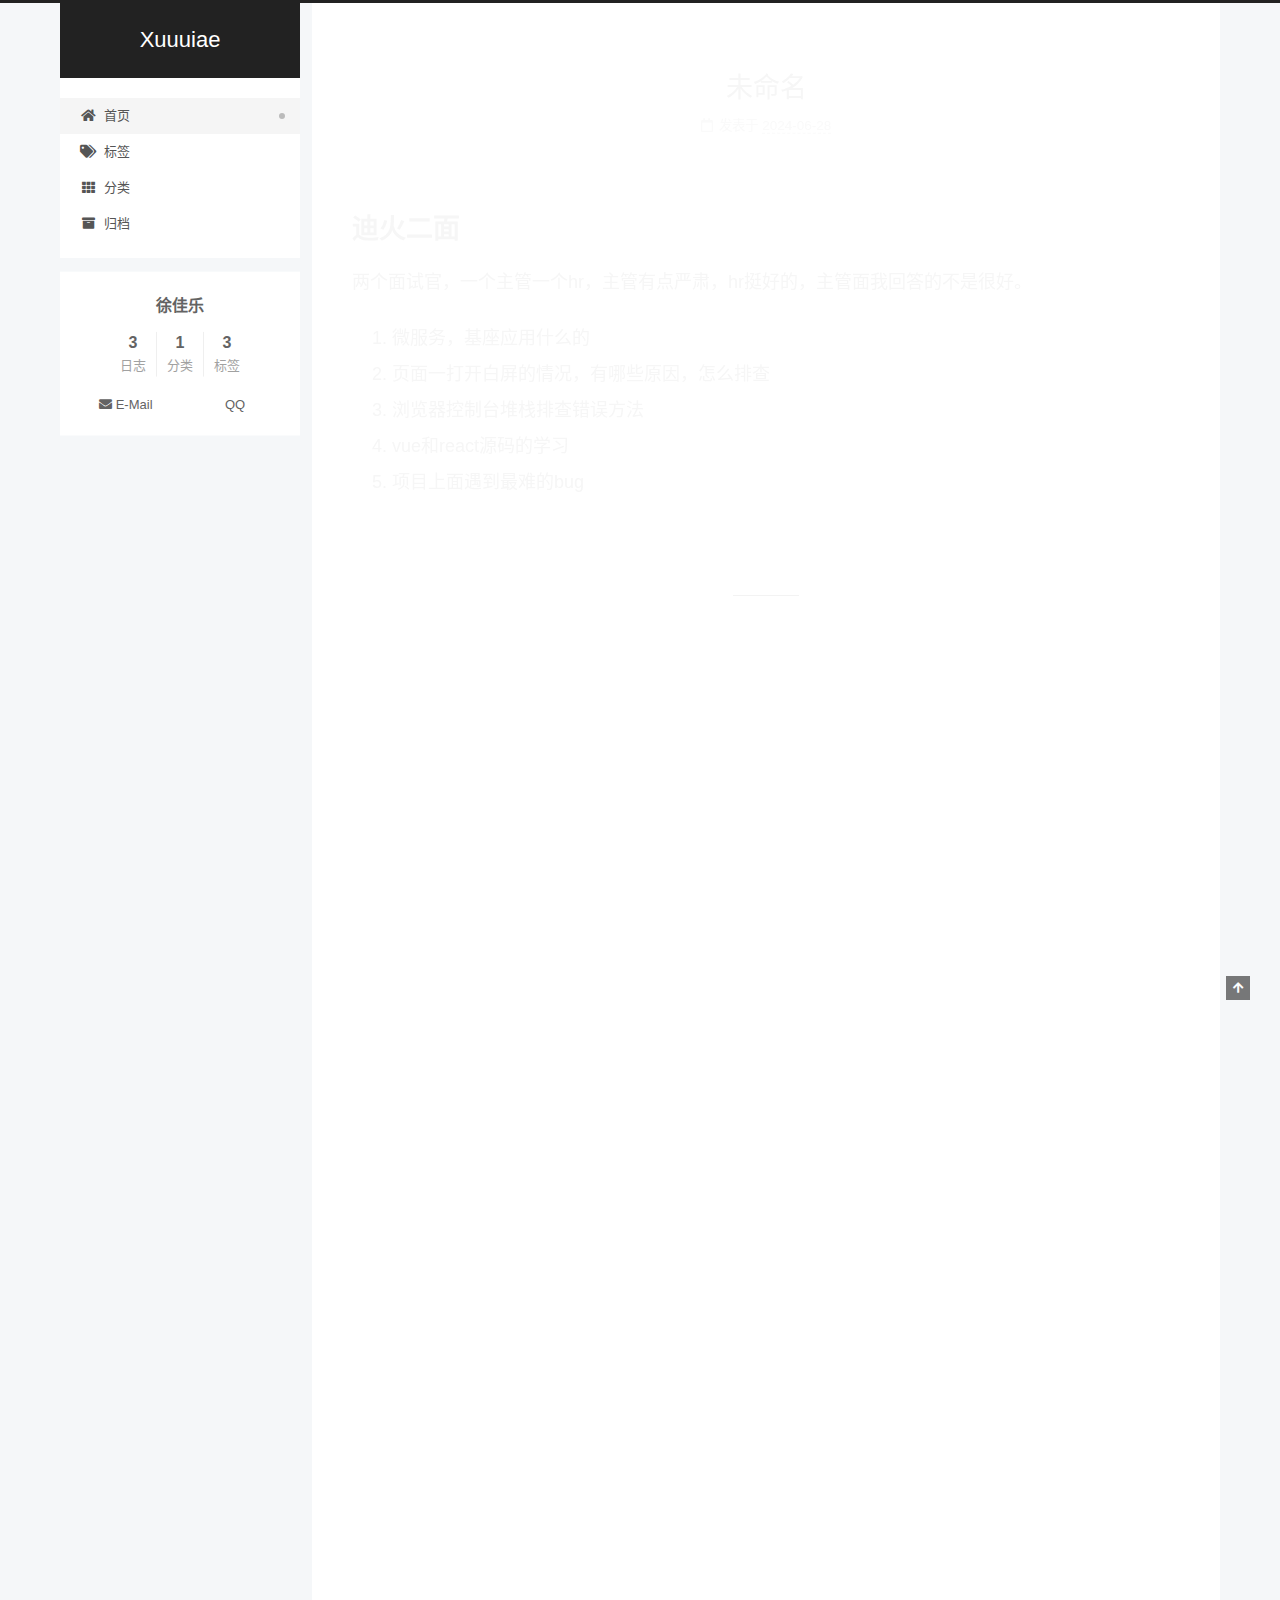
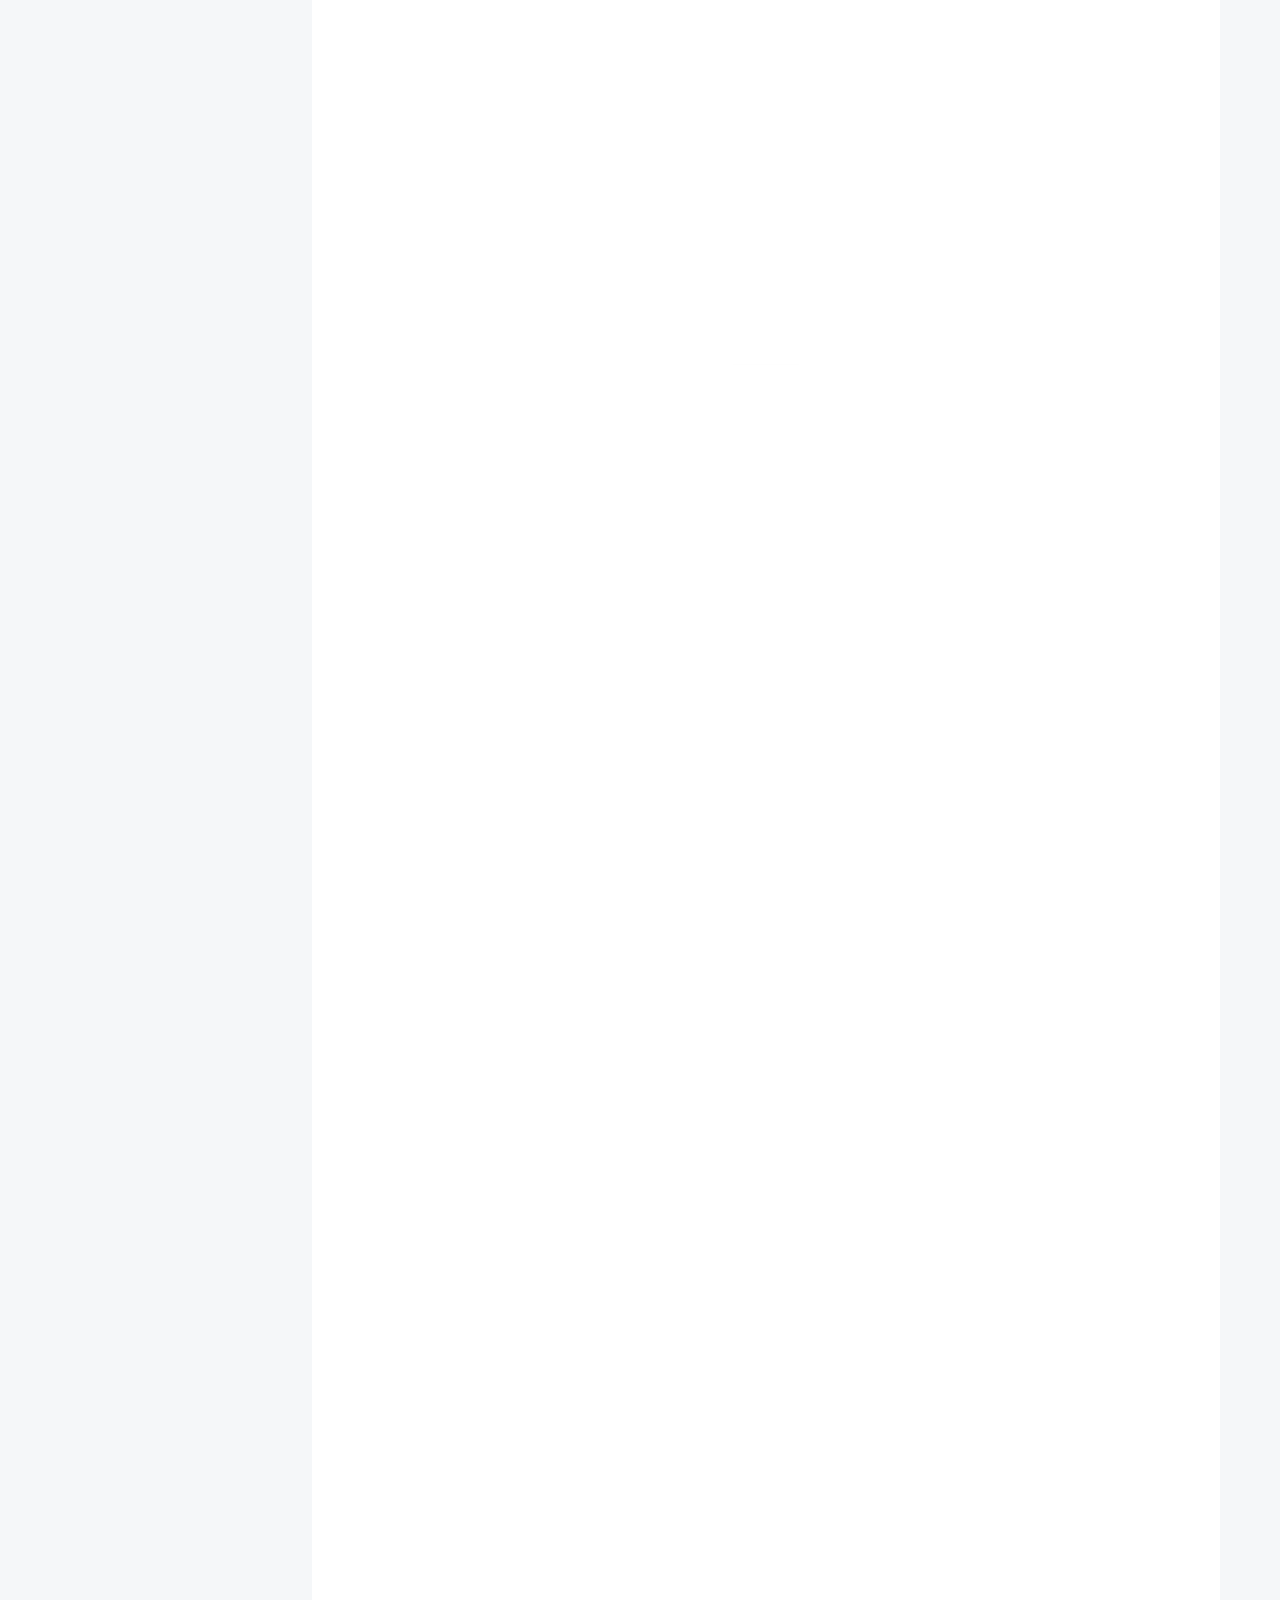
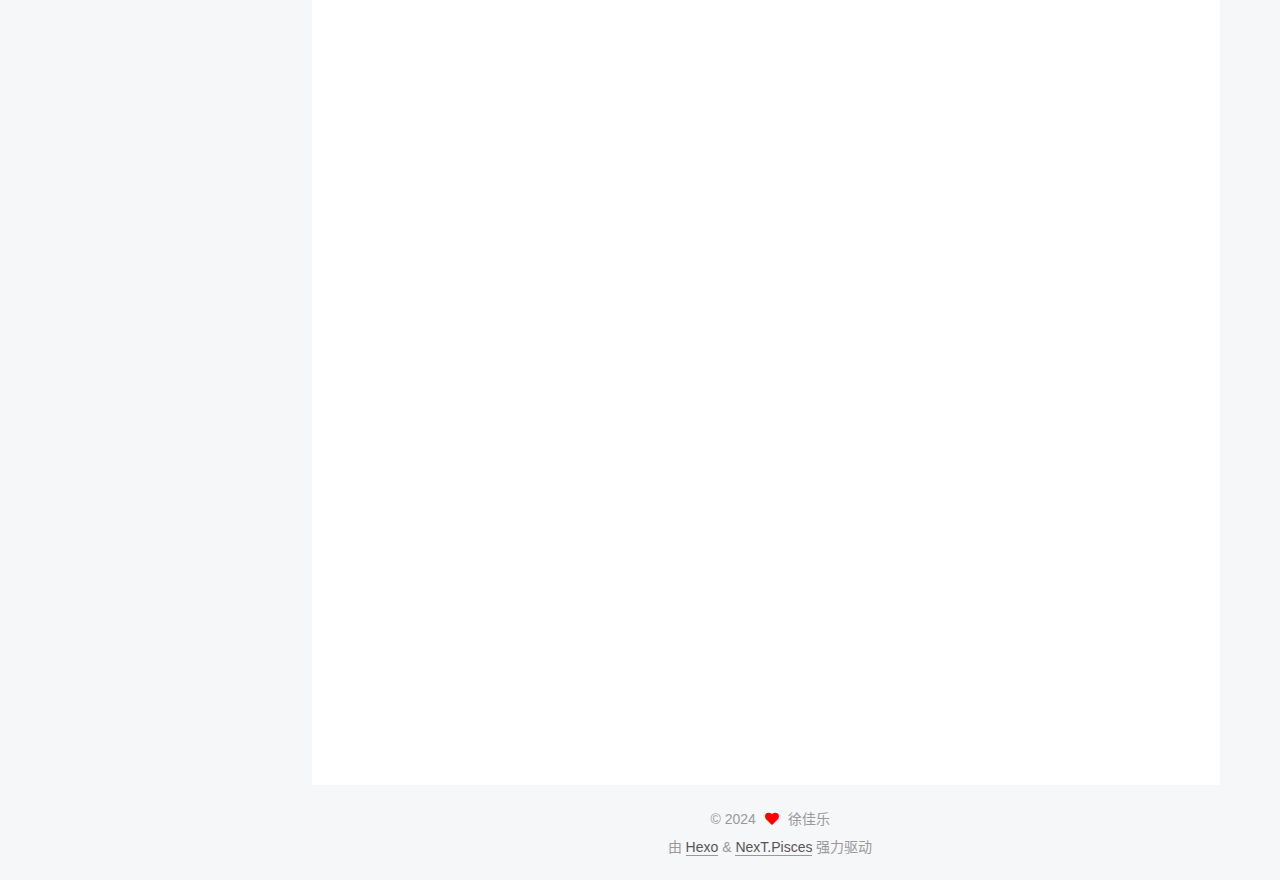
==== commit 45ad9ed1: "Site updated: 2024-06-29 00:27:20" ====
--- a/index.html
+++ b/index.html
@@ -155,6 +155,163 @@
   
   
   <article itemscope itemtype="http://schema.org/Article" class="post-block" lang="zh-CN">
+    <link itemprop="mainEntityOfPage" href="http://example.com/2024/06/28/%E8%BF%AA%E7%81%AB%E4%BA%8C%E9%9D%A2/">
+
+    <span hidden itemprop="author" itemscope itemtype="http://schema.org/Person">
+      <meta itemprop="image" content="/images/avatar.gif">
+      <meta itemprop="name" content="徐佳乐">
+      <meta itemprop="description" content="">
+    </span>
+
+    <span hidden itemprop="publisher" itemscope itemtype="http://schema.org/Organization">
+      <meta itemprop="name" content="Xuuuiae">
+    </span>
+      <header class="post-header">
+        <h2 class="post-title" itemprop="name headline">
+          
+            <a href="/2024/06/28/%E8%BF%AA%E7%81%AB%E4%BA%8C%E9%9D%A2/" class="post-title-link" itemprop="url">未命名</a>
+        </h2>
+
+        <div class="post-meta">
+            <span class="post-meta-item">
+              <span class="post-meta-item-icon">
+                <i class="far fa-calendar"></i>
+              </span>
+              <span class="post-meta-item-text">发表于</span>
+              
+
+              <time title="创建时间：2024-06-28 15:53:47 / 修改时间：16:03:34" itemprop="dateCreated datePublished" datetime="2024-06-28T15:53:47+08:00">2024-06-28</time>
+            </span>
+
+          
+
+        </div>
+      </header>
+
+    
+    
+    
+    <div class="post-body" itemprop="articleBody">
+
+      
+          <h1 id="迪火二面"><a href="#迪火二面" class="headerlink" title="迪火二面"></a>迪火二面</h1><p>两个面试官，一个主管一个hr，主管有点严肃，hr挺好的，主管面我回答的不是很好。</p>
+<ol>
+<li>微服务，基座应用什么的</li>
+<li>页面一打开白屏的情况，有哪些原因，怎么排查</li>
+<li>浏览器控制台堆栈排查错误方法</li>
+<li>vue和react源码的学习</li>
+<li>项目上面遇到最难的bug</li>
+</ol>
+
+      
+    </div>
+
+    
+    
+    
+      <footer class="post-footer">
+        <div class="post-eof"></div>
+      </footer>
+  </article>
+  
+  
+  
+
+      
+  
+  
+  <article itemscope itemtype="http://schema.org/Article" class="post-block" lang="zh-CN">
+    <link itemprop="mainEntityOfPage" href="http://example.com/2024/06/27/%E8%BF%AA%E7%81%AB%E9%9D%A2%E7%BB%8F/">
+
+    <span hidden itemprop="author" itemscope itemtype="http://schema.org/Person">
+      <meta itemprop="image" content="/images/avatar.gif">
+      <meta itemprop="name" content="徐佳乐">
+      <meta itemprop="description" content="">
+    </span>
+
+    <span hidden itemprop="publisher" itemscope itemtype="http://schema.org/Organization">
+      <meta itemprop="name" content="Xuuuiae">
+    </span>
+      <header class="post-header">
+        <h2 class="post-title" itemprop="name headline">
+          
+            <a href="/2024/06/27/%E8%BF%AA%E7%81%AB%E9%9D%A2%E7%BB%8F/" class="post-title-link" itemprop="url">迪火一面</a>
+        </h2>
+
+        <div class="post-meta">
+            <span class="post-meta-item">
+              <span class="post-meta-item-icon">
+                <i class="far fa-calendar"></i>
+              </span>
+              <span class="post-meta-item-text">发表于</span>
+              
+
+              <time title="创建时间：2024-06-27 16:44:22 / 修改时间：21:02:26" itemprop="dateCreated datePublished" datetime="2024-06-27T16:44:22+08:00">2024-06-27</time>
+            </span>
+
+          
+
+        </div>
+      </header>
+
+    
+    
+    
+    <div class="post-body" itemprop="articleBody">
+
+      
+          <h1 id="迪火面经"><a href="#迪火面经" class="headerlink" title="迪火面经"></a>迪火面经</h1><h4 id="面试官人不错。面试风格：一步一步挖掘，不是光八股"><a href="#面试官人不错。面试风格：一步一步挖掘，不是光八股" class="headerlink" title="面试官人不错。面试风格：一步一步挖掘，不是光八股"></a>面试官人不错。面试风格：一步一步挖掘，不是光八股</h4><ol>
+<li><p>umi-request和fetch有什么区别</p>
+</li>
+<li><p>promise中.then后面的参数</p>
+</li>
+<li><p>xhr原生请求体怎么传，头部怎么设置，设置时间</p>
+</li>
+<li><p>xhr.send()里面可以传参吗</p>
+</li>
+<li><p>如果请求阻塞，但是这个请求的资源不是页面需要的会不会影响到当前页面</p>
+</li>
+<li><pre><code class="js">console.log(3)
+setTimeout(()=&gt;&#123;
+    cosole.log(4)
+&#125;,0)
+
+new Promise(resolve).then&#123;
+    resolve()
+    console.log(1)
+&#125;.then(()=&gt;&#123;
+    console.log(5)
+&#125;)
+console.log(2)
+
+输出：3 1 2 5 4
+</code></pre>
+</li>
+</ol>
+<h2 id="查漏补缺"><a href="#查漏补缺" class="headerlink" title="查漏补缺"></a>查漏补缺</h2><ol>
+<li>fetch是原生的一个方法，如果遇到复杂的场景没有那么好处理，umi封装的里面包含很多操作，像是对报错的一些劫持，异常的处理….</li>
+<li>.then第二个参数也是传入一个函数，这是当状态为<strong>rejected</strong>(失败)时调用，正常我们是在外层方法用catch捕捉错误再执行回调</li>
+<li>在send里面可以传数据，请求头通过xhr.setHttpRequestHeader()设置，需要在open后send之前</li>
+</ol>
+
+      
+    </div>
+
+    
+    
+    
+      <footer class="post-footer">
+        <div class="post-eof"></div>
+      </footer>
+  </article>
+  
+  
+  
+
+      
+  
+  
+  <article itemscope itemtype="http://schema.org/Article" class="post-block" lang="zh-CN">
     <link itemprop="mainEntityOfPage" href="http://example.com/2024/06/23/hello-world/">
 
     <span hidden itemprop="author" itemscope itemtype="http://schema.org/Person">
@@ -186,7 +343,7 @@
                   <i class="far fa-calendar-check"></i>
                 </span>
                 <span class="post-meta-item-text">更新于</span>
-                <time title="修改时间：2024-06-24 00:24:55" itemprop="dateModified" datetime="2024-06-24T00:24:55+08:00">2024-06-24</time>
+                <time title="修改时间：2024-06-24 19:04:15" itemprop="dateModified" datetime="2024-06-24T19:04:15+08:00">2024-06-24</time>
               </span>
             <span class="post-meta-item">
               <span class="post-meta-item-icon">
@@ -222,6 +379,28 @@
 <h3 id="Deploy-to-remote-sites"><a href="#Deploy-to-remote-sites" class="headerlink" title="Deploy to remote sites"></a>Deploy to remote sites</h3><figure class="highlight bash"><table><tr><td class="gutter"><pre><span class="line">1</span><br></pre></td><td class="code"><pre><span class="line">$ hexo deploy</span><br></pre></td></tr></table></figure>
 
 <p>More info: <a target="_blank" rel="noopener" href="https://hexo.io/docs/one-command-deployment.html">Deployment</a></p>
+<h1>奥利给</h1>
+
+<hr>
+<p><em>一个星号是斜体</em></p>
+<p><strong>两个*加粗</strong></p>
+<p><del>两条波浪线删除线</del></p>
+<p>&#x3D;&#x3D; 高亮 &#x3D;&#x3D;</p>
+<p><code>const a = 2;</code></p>
+<p><a href="www.baidu.com">超链接</a></p>
+<p><img src="E:\图片\alg.jpg" alt="叙利亚"></p>
+<p>&#x3D;&#x3D;高亮&#x3D;&#x3D;</p>
+<p>​	</p>
+<ol>
+<li>低一点</li>
+<li>第二点</li>
+<li>第三点</li>
+</ol>
+<ul>
+<li>无需列表</li>
+<li>无需列表</li>
+</ul>
+<p>| 第一列 | 第二列 | 第三列 |</p>
 
       
     </div>
@@ -303,7 +482,7 @@
       <div class="site-state-item site-state-posts">
           <a href="/archives/">
         
-          <span class="site-state-item-count">1</span>
+          <span class="site-state-item-count">3</span>
           <span class="site-state-item-name">日志</span>
         </a>
       </div>
@@ -316,7 +495,7 @@
       <div class="site-state-item site-state-tags">
             <a href="/tags/">
           
-        <span class="site-state-item-count">2</span>
+        <span class="site-state-item-count">3</span>
         <span class="site-state-item-name">标签</span></a>
       </div>
   </nav>
--- a/css/main.css
+++ b/css/main.css
@@ -1168,7 +1168,7 @@
 }
 .links-of-author a::before,
 .links-of-author span.exturl::before {
-  background: #fb2187;
+  background: #85bdcf;
   border-radius: 50%;
   content: ' ';
   display: inline-block;
